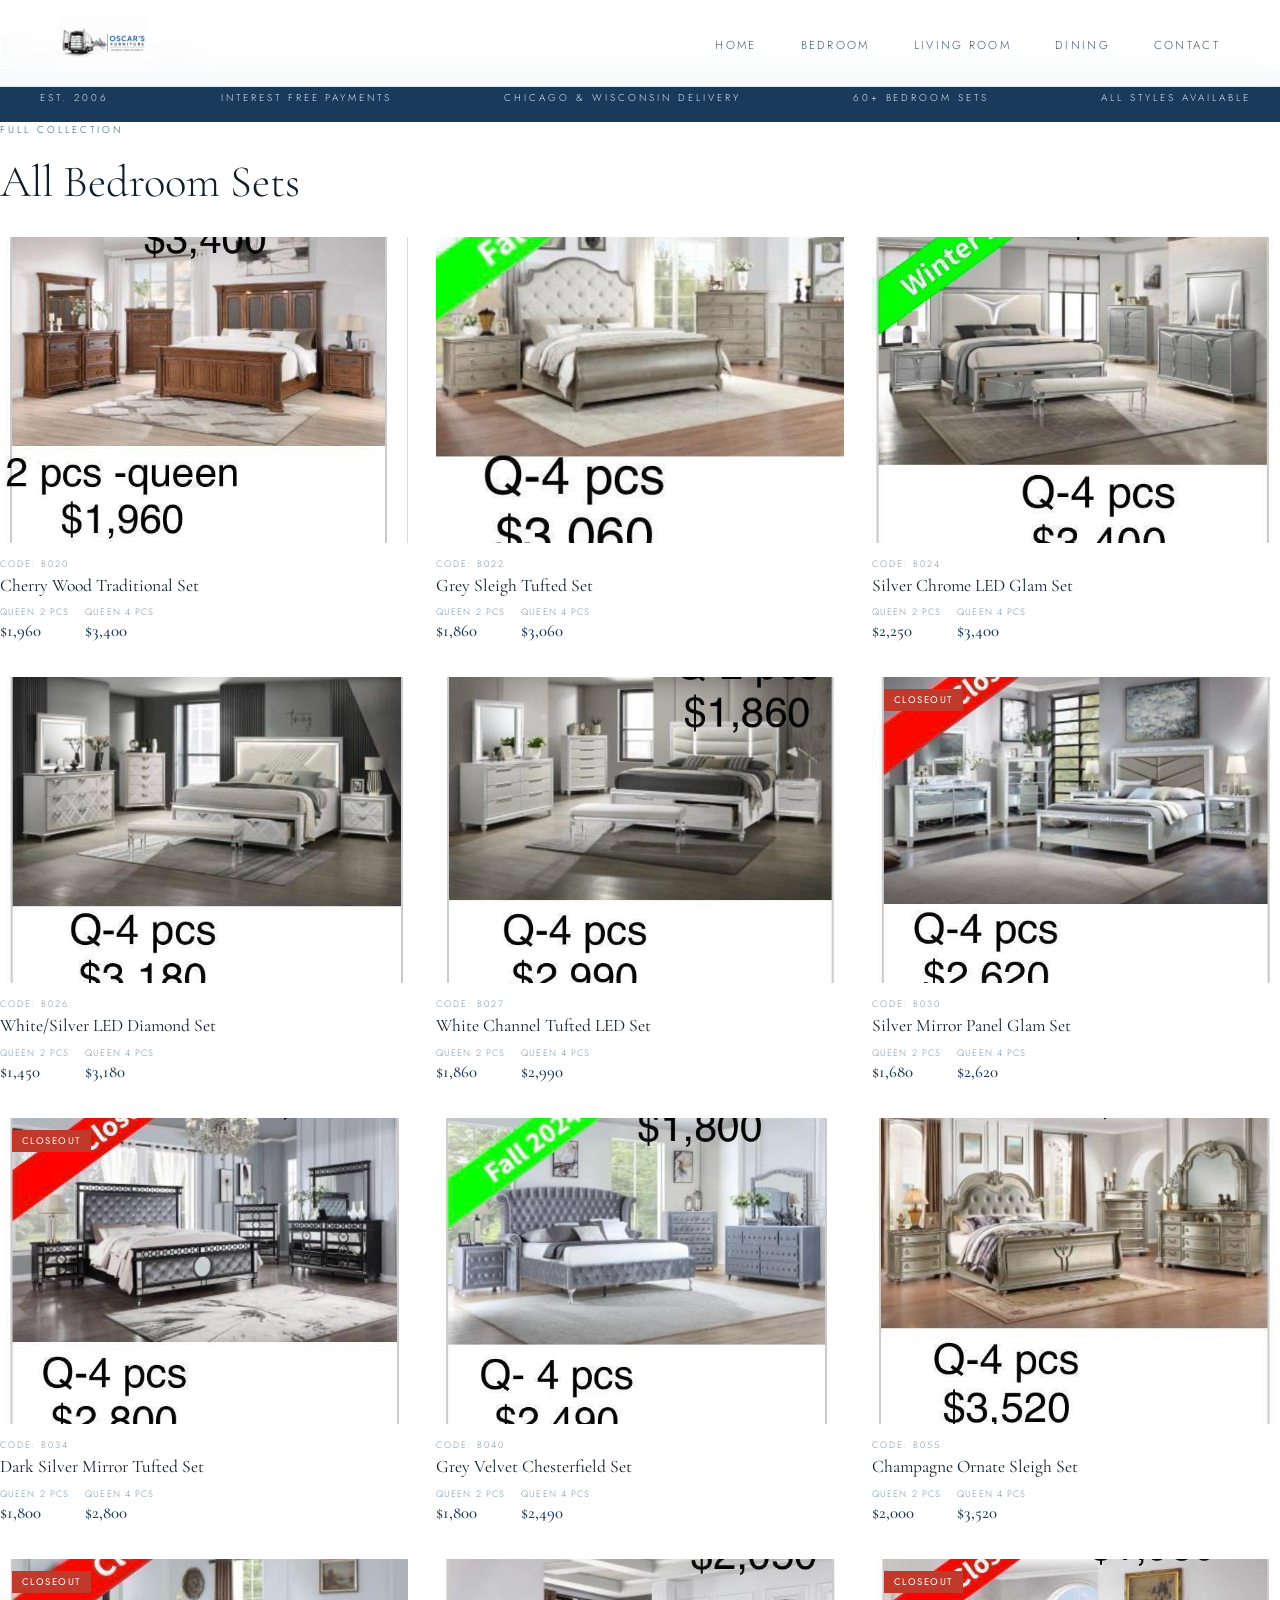
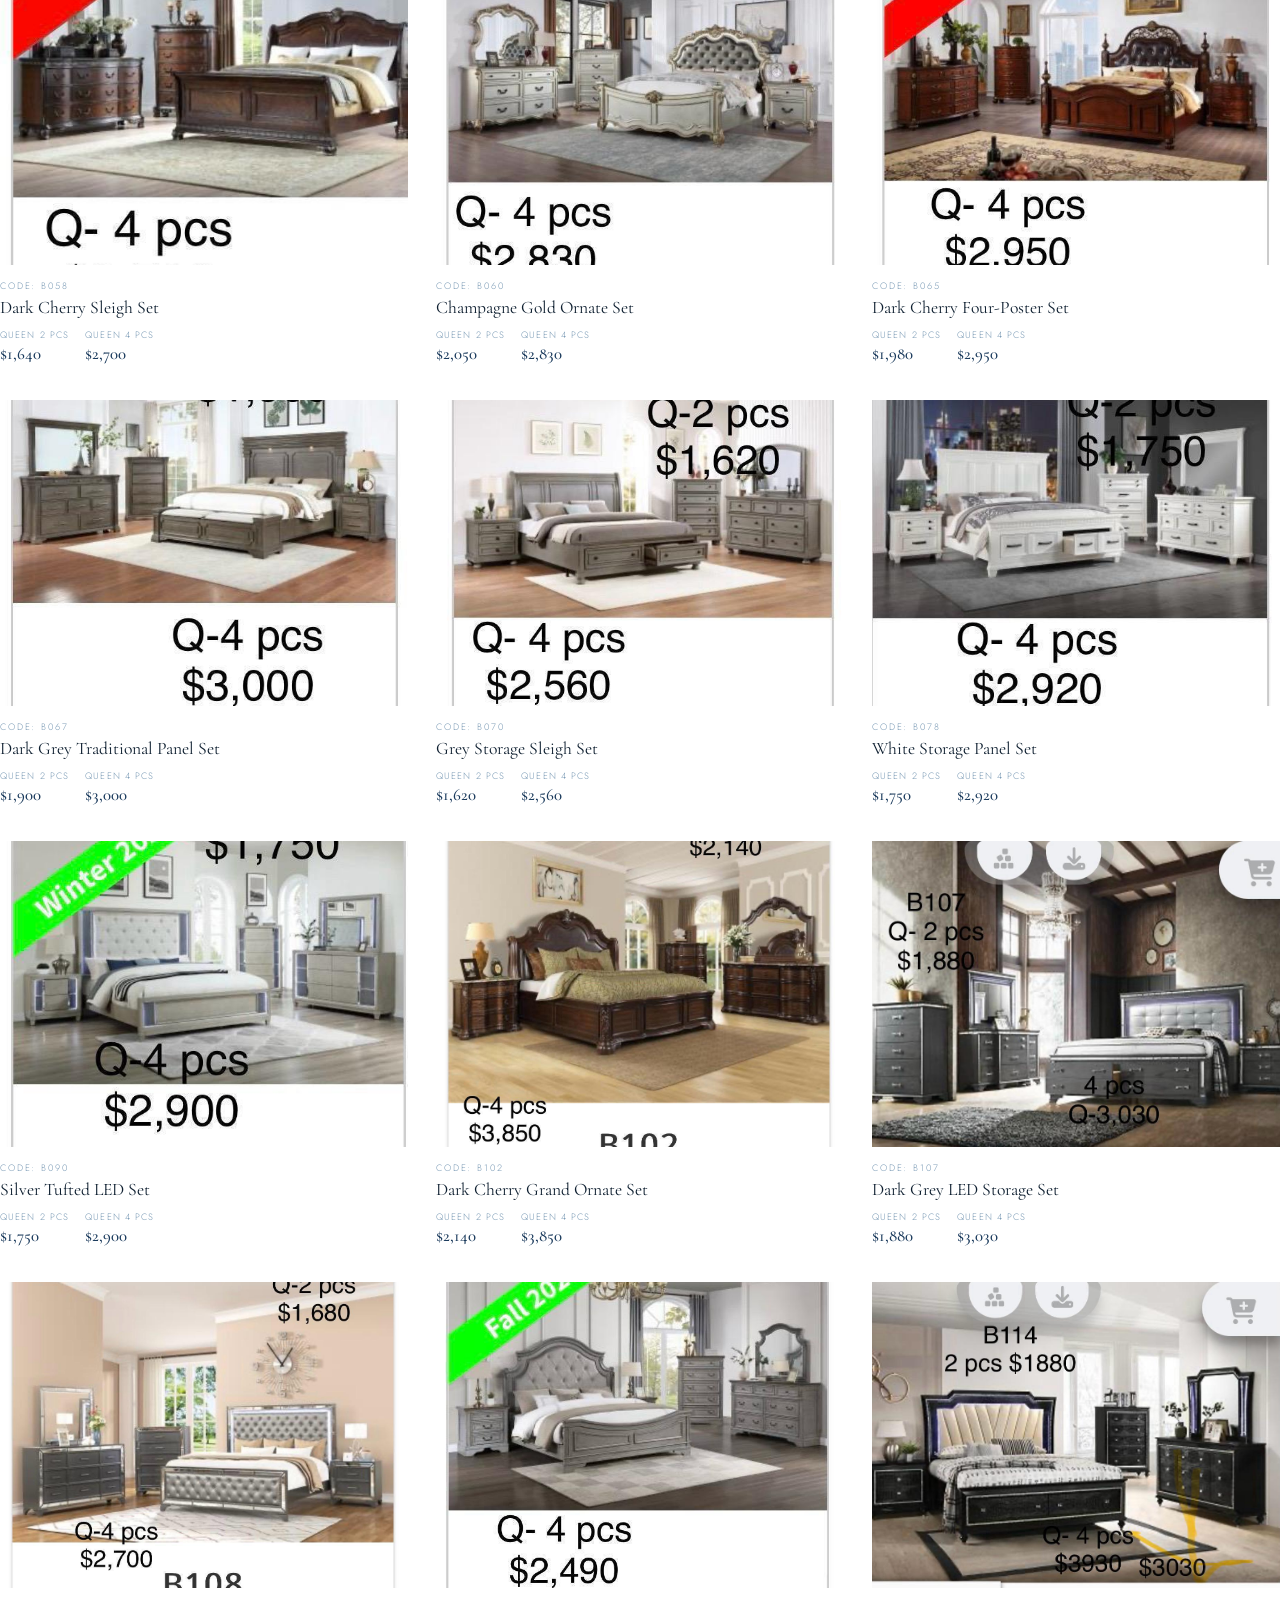
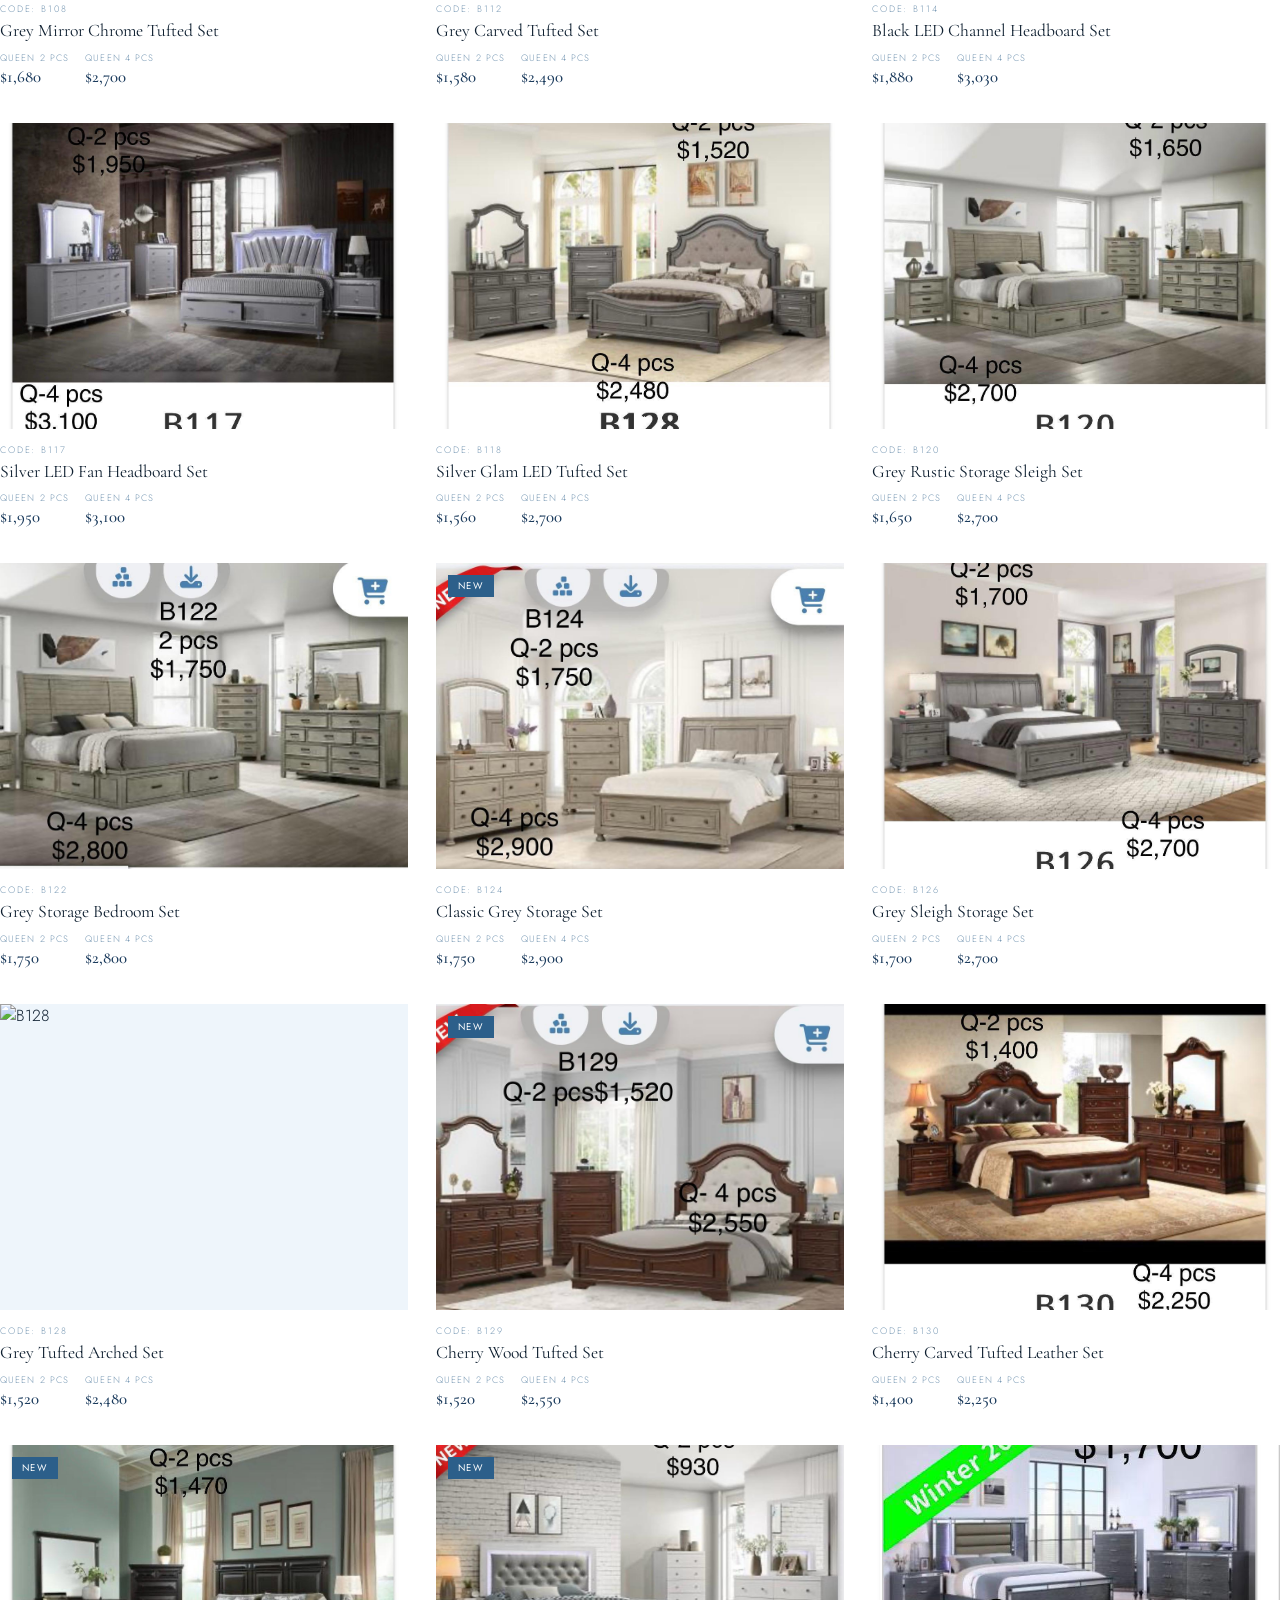
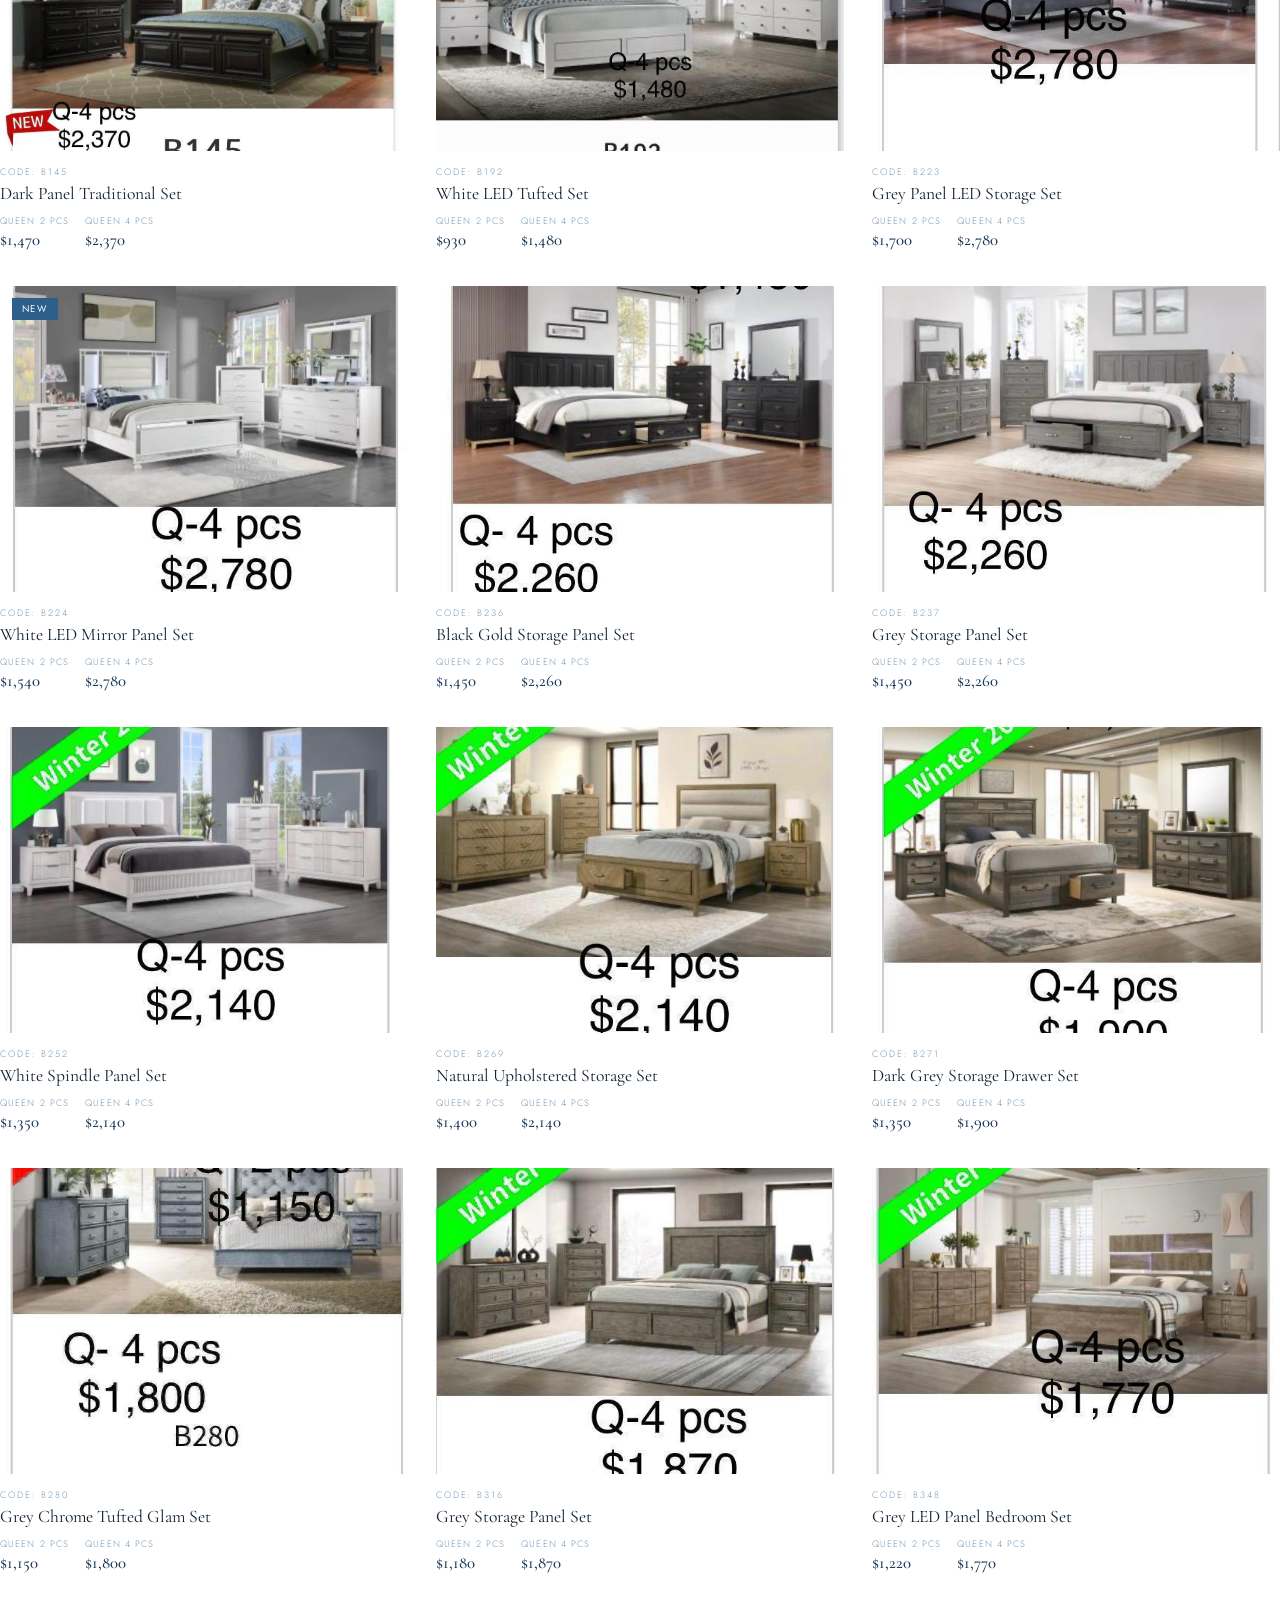
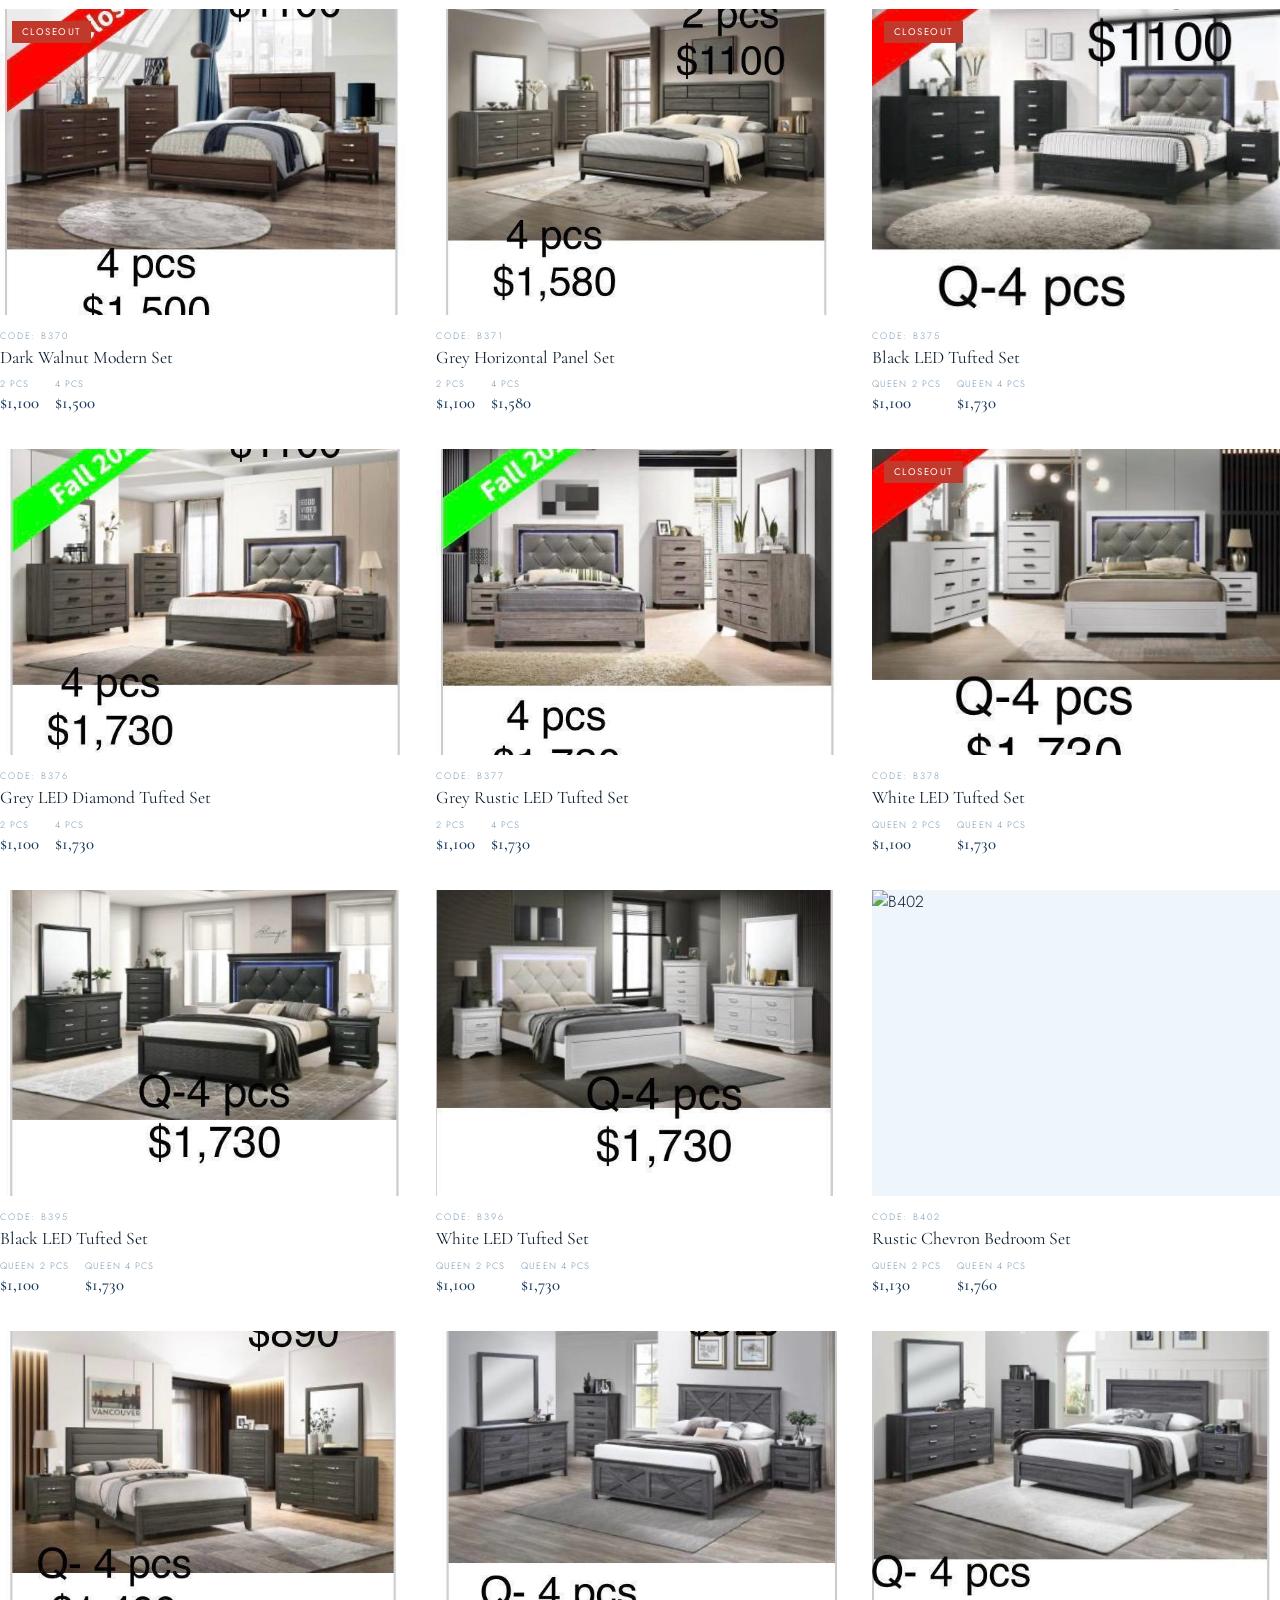
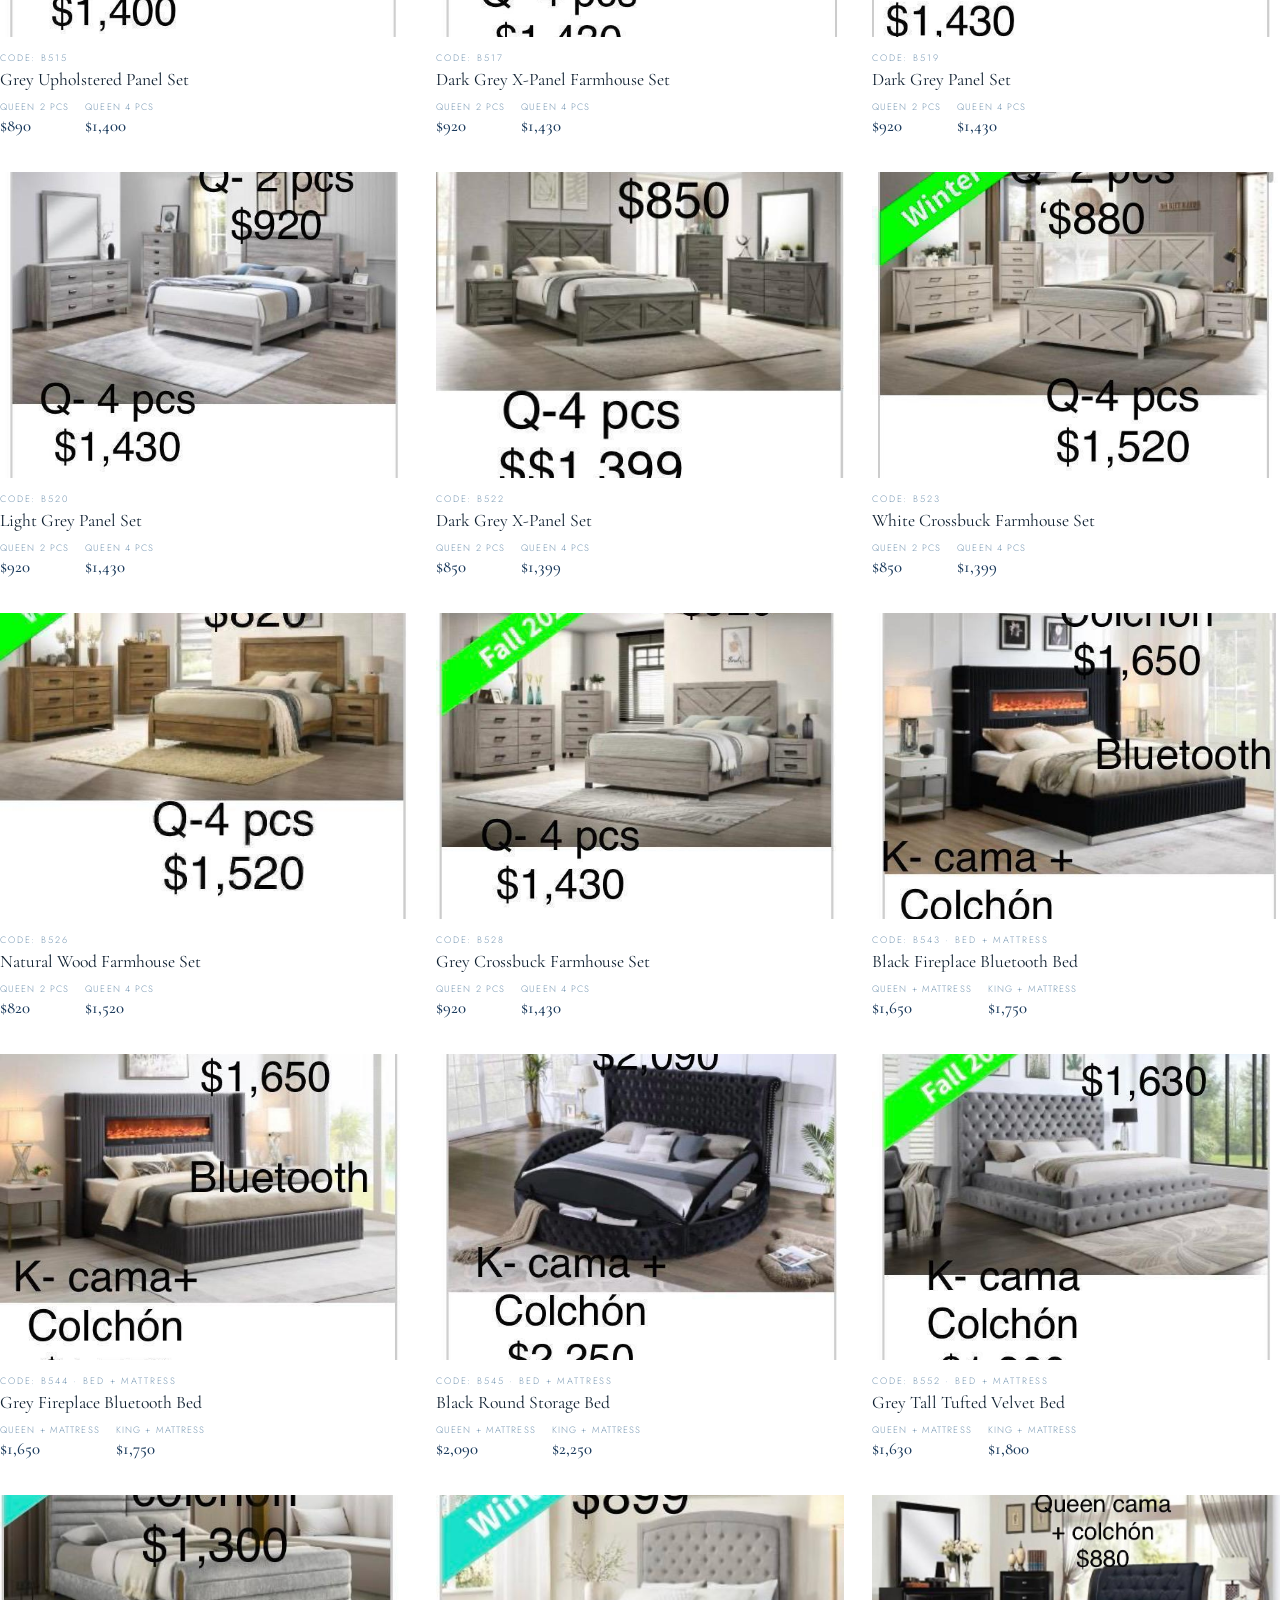
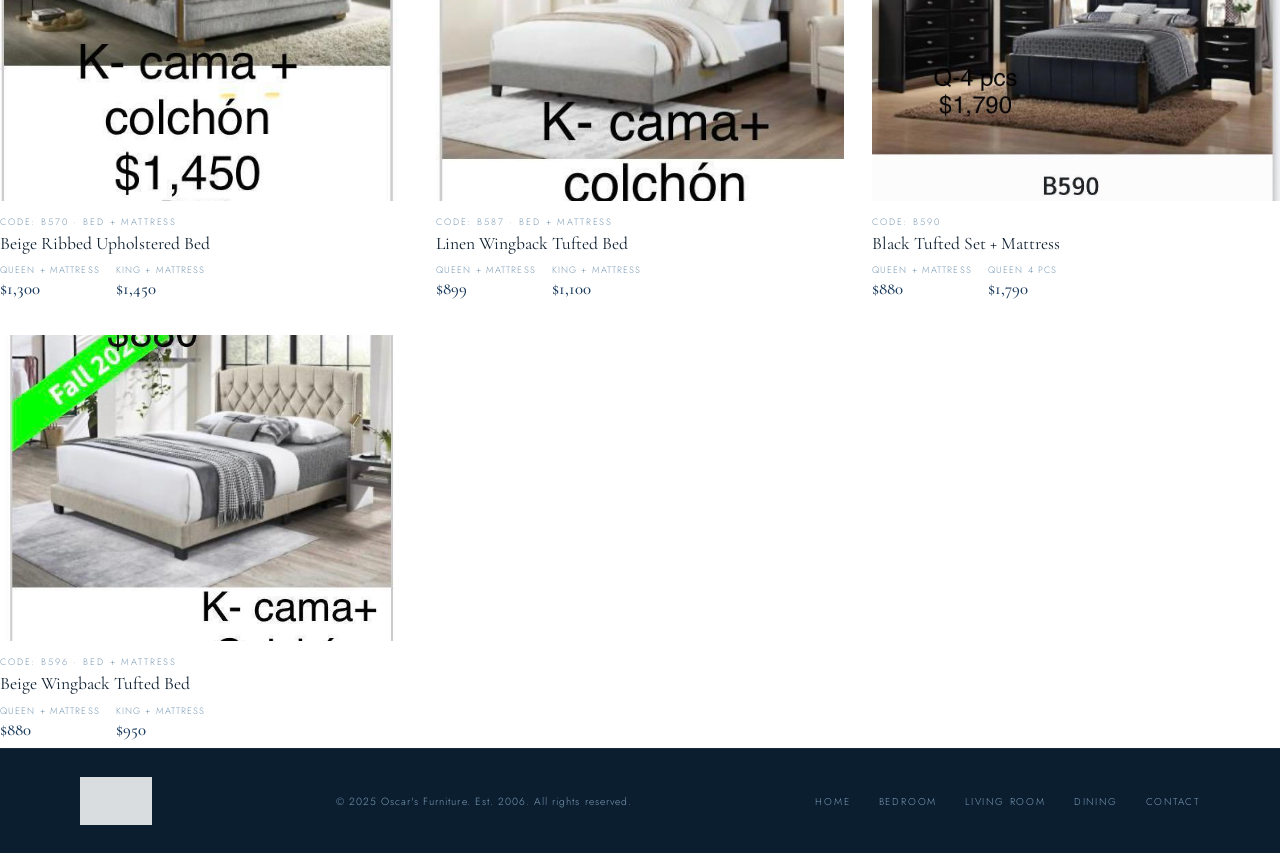
==== bedroom.html @ 2a7a6013 "Create bedroom.html" ====
<!DOCTYPE html>
<html lang="en">
<head>
  <meta charset="UTF-8"/>
  <meta name="viewport" content="width=device-width, initial-scale=1.0"/>
  <title>Bedroom Sets — Oscar's Furniture</title>
  <link href="https://fonts.googleapis.com/css2?family=Cormorant+Garamond:wght@300;400;500;600&family=Jost:wght@200;300;400&display=swap" rel="stylesheet"/>
  <link rel="stylesheet" href="styles.css"/>
</head>
<body>

  <!-- NAV -->
  <nav id="navbar">
    <a href="index.html" class="nav-logo-link">
      <img src="Logo_png.png" alt="Oscar's Furniture" class="nav-logo-img"/>
    </a>
    <ul class="nav-links">
      <li><a href="index.html">Home</a></li>
      <li><a href="bedroom.html" class="active">Bedroom</a></li>
      <li><a href="living-room.html">Living Room</a></li>
      <li><a href="dining.html">Dining</a></li>
      <li><a href="contact.html">Contact</a></li>
    </ul>
  </nav>

  <!-- PAGE HERO -->
  <div class="page-hero">
    <p class="page-hero-label">Our Collection</p>
    <h1>Bedroom <em>Sets</em></h1>
  </div>

  <!-- MARQUEE -->
  <div class="marquee-wrap">
    <div class="marquee-track">
      <span>Est. 2006</span><span class="dot">·</span>
      <span>Interest Free Payments</span><span class="dot">·</span>
      <span>Chicago &amp; Wisconsin Delivery</span><span class="dot">·</span>
      <span>60+ Bedroom Sets</span><span class="dot">·</span>
      <span>All Styles Available</span><span class="dot">·</span>
      <span>Est. 2006</span><span class="dot">·</span>
      <span>Interest Free Payments</span><span class="dot">·</span>
      <span>Chicago &amp; Wisconsin Delivery</span><span class="dot">·</span>
      <span>60+ Bedroom Sets</span><span class="dot">·</span>
      <span>All Styles Available</span><span class="dot">·</span>
    </div>
  </div>

  <!-- BEDROOM SETS -->
  <div class="products-section">
    <p class="section-label">Full Collection</p>
    <p class="section-title">All Bedroom Sets</p>
    <div class="products-grid">

      <div class="product-card reveal">
        <div class="product-img"><img src="images/images/b020.jpg" alt="B020"/><a href="contact.html" class="product-overlay"><span class="enquire-btn">Enquire</span></a></div>
        <div class="product-info"><p class="product-cat">Code: B020</p><p class="product-name">Cherry Wood Traditional Set</p><div class="price-tiers"><div class="price-tier"><span class="price-tier-label">Queen 2 pcs</span><span class="price-tier-val">$1,960</span></div><div class="price-tier"><span class="price-tier-label">Queen 4 pcs</span><span class="price-tier-val">$3,400</span></div></div></div>
      </div>

      <div class="product-card reveal">
        <div class="product-img"><img src="images/images/b022.jpg" alt="B022"/><a href="contact.html" class="product-overlay"><span class="enquire-btn">Enquire</span></a></div>
        <div class="product-info"><p class="product-cat">Code: B022</p><p class="product-name">Grey Sleigh Tufted Set</p><div class="price-tiers"><div class="price-tier"><span class="price-tier-label">Queen 2 pcs</span><span class="price-tier-val">$1,860</span></div><div class="price-tier"><span class="price-tier-label">Queen 4 pcs</span><span class="price-tier-val">$3,060</span></div></div></div>
      </div>

      <div class="product-card reveal">
        <div class="product-img"><img src="images/images/b024.jpg" alt="B024"/><a href="contact.html" class="product-overlay"><span class="enquire-btn">Enquire</span></a></div>
        <div class="product-info"><p class="product-cat">Code: B024</p><p class="product-name">Silver Chrome LED Glam Set</p><div class="price-tiers"><div class="price-tier"><span class="price-tier-label">Queen 2 pcs</span><span class="price-tier-val">$2,250</span></div><div class="price-tier"><span class="price-tier-label">Queen 4 pcs</span><span class="price-tier-val">$3,400</span></div></div></div>
      </div>

      <div class="product-card reveal">
        <div class="product-img"><img src="images/images/b026.jpg" alt="B026"/><a href="contact.html" class="product-overlay"><span class="enquire-btn">Enquire</span></a></div>
        <div class="product-info"><p class="product-cat">Code: B026</p><p class="product-name">White/Silver LED Diamond Set</p><div class="price-tiers"><div class="price-tier"><span class="price-tier-label">Queen 2 pcs</span><span class="price-tier-val">$1,450</span></div><div class="price-tier"><span class="price-tier-label">Queen 4 pcs</span><span class="price-tier-val">$3,180</span></div></div></div>
      </div>

      <div class="product-card reveal">
        <div class="product-img"><img src="images/images/b027.jpg" alt="B027"/><a href="contact.html" class="product-overlay"><span class="enquire-btn">Enquire</span></a></div>
        <div class="product-info"><p class="product-cat">Code: B027</p><p class="product-name">White Channel Tufted LED Set</p><div class="price-tiers"><div class="price-tier"><span class="price-tier-label">Queen 2 pcs</span><span class="price-tier-val">$1,860</span></div><div class="price-tier"><span class="price-tier-label">Queen 4 pcs</span><span class="price-tier-val">$2,990</span></div></div></div>
      </div>

      <div class="product-card reveal">
        <div class="product-img"><img src="images/images/b030.jpg" alt="B030"/><span class="product-badge product-badge--closeout">Closeout</span><a href="contact.html" class="product-overlay"><span class="enquire-btn">Enquire</span></a></div>
        <div class="product-info"><p class="product-cat">Code: B030</p><p class="product-name">Silver Mirror Panel Glam Set</p><div class="price-tiers"><div class="price-tier"><span class="price-tier-label">Queen 2 pcs</span><span class="price-tier-val">$1,680</span></div><div class="price-tier"><span class="price-tier-label">Queen 4 pcs</span><span class="price-tier-val">$2,620</span></div></div></div>
      </div>

      <div class="product-card reveal">
        <div class="product-img"><img src="images/images/b034.jpg" alt="B034"/><span class="product-badge product-badge--closeout">Closeout</span><a href="contact.html" class="product-overlay"><span class="enquire-btn">Enquire</span></a></div>
        <div class="product-info"><p class="product-cat">Code: B034</p><p class="product-name">Dark Silver Mirror Tufted Set</p><div class="price-tiers"><div class="price-tier"><span class="price-tier-label">Queen 2 pcs</span><span class="price-tier-val">$1,800</span></div><div class="price-tier"><span class="price-tier-label">Queen 4 pcs</span><span class="price-tier-val">$2,800</span></div></div></div>
      </div>

      <div class="product-card reveal">
        <div class="product-img"><img src="images/images/b040.jpg" alt="B040"/><a href="contact.html" class="product-overlay"><span class="enquire-btn">Enquire</span></a></div>
        <div class="product-info"><p class="product-cat">Code: B040</p><p class="product-name">Grey Velvet Chesterfield Set</p><div class="price-tiers"><div class="price-tier"><span class="price-tier-label">Queen 2 pcs</span><span class="price-tier-val">$1,800</span></div><div class="price-tier"><span class="price-tier-label">Queen 4 pcs</span><span class="price-tier-val">$2,490</span></div></div></div>
      </div>

      <div class="product-card reveal">
        <div class="product-img"><img src="images/images/b055.jpg" alt="B055"/><a href="contact.html" class="product-overlay"><span class="enquire-btn">Enquire</span></a></div>
        <div class="product-info"><p class="product-cat">Code: B055</p><p class="product-name">Champagne Ornate Sleigh Set</p><div class="price-tiers"><div class="price-tier"><span class="price-tier-label">Queen 2 pcs</span><span class="price-tier-val">$2,000</span></div><div class="price-tier"><span class="price-tier-label">Queen 4 pcs</span><span class="price-tier-val">$3,520</span></div></div></div>
      </div>

      <div class="product-card reveal">
        <div class="product-img"><img src="images/images/b058.jpg" alt="B058"/><span class="product-badge product-badge--closeout">Closeout</span><a href="contact.html" class="product-overlay"><span class="enquire-btn">Enquire</span></a></div>
        <div class="product-info"><p class="product-cat">Code: B058</p><p class="product-name">Dark Cherry Sleigh Set</p><div class="price-tiers"><div class="price-tier"><span class="price-tier-label">Queen 2 pcs</span><span class="price-tier-val">$1,640</span></div><div class="price-tier"><span class="price-tier-label">Queen 4 pcs</span><span class="price-tier-val">$2,700</span></div></div></div>
      </div>

      <div class="product-card reveal">
        <div class="product-img"><img src="images/images/b060.jpg" alt="B060"/><a href="contact.html" class="product-overlay"><span class="enquire-btn">Enquire</span></a></div>
        <div class="product-info"><p class="product-cat">Code: B060</p><p class="product-name">Champagne Gold Ornate Set</p><div class="price-tiers"><div class="price-tier"><span class="price-tier-label">Queen 2 pcs</span><span class="price-tier-val">$2,050</span></div><div class="price-tier"><span class="price-tier-label">Queen 4 pcs</span><span class="price-tier-val">$2,830</span></div></div></div>
      </div>

      <div class="product-card reveal">
        <div class="product-img"><img src="images/images/b065.jpg" alt="B065"/><span class="product-badge product-badge--closeout">Closeout</span><a href="contact.html" class="product-overlay"><span class="enquire-btn">Enquire</span></a></div>
        <div class="product-info"><p class="product-cat">Code: B065</p><p class="product-name">Dark Cherry Four-Poster Set</p><div class="price-tiers"><div class="price-tier"><span class="price-tier-label">Queen 2 pcs</span><span class="price-tier-val">$1,980</span></div><div class="price-tier"><span class="price-tier-label">Queen 4 pcs</span><span class="price-tier-val">$2,950</span></div></div></div>
      </div>

      <div class="product-card reveal">
        <div class="product-img"><img src="images/images/b067.jpg" alt="B067"/><a href="contact.html" class="product-overlay"><span class="enquire-btn">Enquire</span></a></div>
        <div class="product-info"><p class="product-cat">Code: B067</p><p class="product-name">Dark Grey Traditional Panel Set</p><div class="price-tiers"><div class="price-tier"><span class="price-tier-label">Queen 2 pcs</span><span class="price-tier-val">$1,900</span></div><div class="price-tier"><span class="price-tier-label">Queen 4 pcs</span><span class="price-tier-val">$3,000</span></div></div></div>
      </div>

      <div class="product-card reveal">
        <div class="product-img"><img src="images/images/b070.jpg" alt="B070"/><a href="contact.html" class="product-overlay"><span class="enquire-btn">Enquire</span></a></div>
        <div class="product-info"><p class="product-cat">Code: B070</p><p class="product-name">Grey Storage Sleigh Set</p><div class="price-tiers"><div class="price-tier"><span class="price-tier-label">Queen 2 pcs</span><span class="price-tier-val">$1,620</span></div><div class="price-tier"><span class="price-tier-label">Queen 4 pcs</span><span class="price-tier-val">$2,560</span></div></div></div>
      </div>

      <div class="product-card reveal">
        <div class="product-img"><img src="images/images/b078.jpg" alt="B078"/><a href="contact.html" class="product-overlay"><span class="enquire-btn">Enquire</span></a></div>
        <div class="product-info"><p class="product-cat">Code: B078</p><p class="product-name">White Storage Panel Set</p><div class="price-tiers"><div class="price-tier"><span class="price-tier-label">Queen 2 pcs</span><span class="price-tier-val">$1,750</span></div><div class="price-tier"><span class="price-tier-label">Queen 4 pcs</span><span class="price-tier-val">$2,920</span></div></div></div>
      </div>

      <div class="product-card reveal">
        <div class="product-img"><img src="images/images/b090.jpg" alt="B090"/><a href="contact.html" class="product-overlay"><span class="enquire-btn">Enquire</span></a></div>
        <div class="product-info"><p class="product-cat">Code: B090</p><p class="product-name">Silver Tufted LED Set</p><div class="price-tiers"><div class="price-tier"><span class="price-tier-label">Queen 2 pcs</span><span class="price-tier-val">$1,750</span></div><div class="price-tier"><span class="price-tier-label">Queen 4 pcs</span><span class="price-tier-val">$2,900</span></div></div></div>
      </div>

      <div class="product-card reveal">
        <div class="product-img"><img src="images/images/b102.jpg" alt="B102"/><a href="contact.html" class="product-overlay"><span class="enquire-btn">Enquire</span></a></div>
        <div class="product-info"><p class="product-cat">Code: B102</p><p class="product-name">Dark Cherry Grand Ornate Set</p><div class="price-tiers"><div class="price-tier"><span class="price-tier-label">Queen 2 pcs</span><span class="price-tier-val">$2,140</span></div><div class="price-tier"><span class="price-tier-label">Queen 4 pcs</span><span class="price-tier-val">$3,850</span></div></div></div>
      </div>

      <div class="product-card reveal">
        <div class="product-img"><img src="images/images/b107.jpg" alt="B107"/><a href="contact.html" class="product-overlay"><span class="enquire-btn">Enquire</span></a></div>
        <div class="product-info"><p class="product-cat">Code: B107</p><p class="product-name">Dark Grey LED Storage Set</p><div class="price-tiers"><div class="price-tier"><span class="price-tier-label">Queen 2 pcs</span><span class="price-tier-val">$1,880</span></div><div class="price-tier"><span class="price-tier-label">Queen 4 pcs</span><span class="price-tier-val">$3,030</span></div></div></div>
      </div>

      <div class="product-card reveal">
        <div class="product-img"><img src="images/images/b108.jpg" alt="B108"/><a href="contact.html" class="product-overlay"><span class="enquire-btn">Enquire</span></a></div>
        <div class="product-info"><p class="product-cat">Code: B108</p><p class="product-name">Grey Mirror Chrome Tufted Set</p><div class="price-tiers"><div class="price-tier"><span class="price-tier-label">Queen 2 pcs</span><span class="price-tier-val">$1,680</span></div><div class="price-tier"><span class="price-tier-label">Queen 4 pcs</span><span class="price-tier-val">$2,700</span></div></div></div>
      </div>

      <div class="product-card reveal">
        <div class="product-img"><img src="images/images/b112.jpg" alt="B112"/><a href="contact.html" class="product-overlay"><span class="enquire-btn">Enquire</span></a></div>
        <div class="product-info"><p class="product-cat">Code: B112</p><p class="product-name">Grey Carved Tufted Set</p><div class="price-tiers"><div class="price-tier"><span class="price-tier-label">Queen 2 pcs</span><span class="price-tier-val">$1,580</span></div><div class="price-tier"><span class="price-tier-label">Queen 4 pcs</span><span class="price-tier-val">$2,490</span></div></div></div>
      </div>

      <div class="product-card reveal">
        <div class="product-img"><img src="images/images/b114.jpg" alt="B114"/><a href="contact.html" class="product-overlay"><span class="enquire-btn">Enquire</span></a></div>
        <div class="product-info"><p class="product-cat">Code: B114</p><p class="product-name">Black LED Channel Headboard Set</p><div class="price-tiers"><div class="price-tier"><span class="price-tier-label">Queen 2 pcs</span><span class="price-tier-val">$1,880</span></div><div class="price-tier"><span class="price-tier-label">Queen 4 pcs</span><span class="price-tier-val">$3,030</span></div></div></div>
      </div>

      <div class="product-card reveal">
        <div class="product-img"><img src="images/images/b117.jpg" alt="B117"/><a href="contact.html" class="product-overlay"><span class="enquire-btn">Enquire</span></a></div>
        <div class="product-info"><p class="product-cat">Code: B117</p><p class="product-name">Silver LED Fan Headboard Set</p><div class="price-tiers"><div class="price-tier"><span class="price-tier-label">Queen 2 pcs</span><span class="price-tier-val">$1,950</span></div><div class="price-tier"><span class="price-tier-label">Queen 4 pcs</span><span class="price-tier-val">$3,100</span></div></div></div>
      </div>

      <div class="product-card reveal">
        <div class="product-img"><img src="images/images/b128.jpg" alt="B118"/><a href="contact.html" class="product-overlay"><span class="enquire-btn">Enquire</span></a></div>
        <div class="product-info"><p class="product-cat">Code: B118</p><p class="product-name">Silver Glam LED Tufted Set</p><div class="price-tiers"><div class="price-tier"><span class="price-tier-label">Queen 2 pcs</span><span class="price-tier-val">$1,560</span></div><div class="price-tier"><span class="price-tier-label">Queen 4 pcs</span><span class="price-tier-val">$2,700</span></div></div></div>
      </div>

      <div class="product-card reveal">
        <div class="product-img"><img src="images/images/b120.jpg" alt="B120"/><a href="contact.html" class="product-overlay"><span class="enquire-btn">Enquire</span></a></div>
        <div class="product-info"><p class="product-cat">Code: B120</p><p class="product-name">Grey Rustic Storage Sleigh Set</p><div class="price-tiers"><div class="price-tier"><span class="price-tier-label">Queen 2 pcs</span><span class="price-tier-val">$1,650</span></div><div class="price-tier"><span class="price-tier-label">Queen 4 pcs</span><span class="price-tier-val">$2,700</span></div></div></div>
      </div>

      <div class="product-card reveal">
        <div class="product-img"><img src="images/images/b122.jpg" alt="B122"/><a href="contact.html" class="product-overlay"><span class="enquire-btn">Enquire</span></a></div>
        <div class="product-info"><p class="product-cat">Code: B122</p><p class="product-name">Grey Storage Bedroom Set</p><div class="price-tiers"><div class="price-tier"><span class="price-tier-label">Queen 2 pcs</span><span class="price-tier-val">$1,750</span></div><div class="price-tier"><span class="price-tier-label">Queen 4 pcs</span><span class="price-tier-val">$2,800</span></div></div></div>
      </div>

      <div class="product-card reveal">
        <div class="product-img"><img src="images/images/b124.jpg" alt="B124"/><span class="product-badge product-badge--new">New</span><a href="contact.html" class="product-overlay"><span class="enquire-btn">Enquire</span></a></div>
        <div class="product-info"><p class="product-cat">Code: B124</p><p class="product-name">Classic Grey Storage Set</p><div class="price-tiers"><div class="price-tier"><span class="price-tier-label">Queen 2 pcs</span><span class="price-tier-val">$1,750</span></div><div class="price-tier"><span class="price-tier-label">Queen 4 pcs</span><span class="price-tier-val">$2,900</span></div></div></div>
      </div>

      <div class="product-card reveal">
        <div class="product-img"><img src="images/images/b126.jpg" alt="B126"/><a href="contact.html" class="product-overlay"><span class="enquire-btn">Enquire</span></a></div>
        <div class="product-info"><p class="product-cat">Code: B126</p><p class="product-name">Grey Sleigh Storage Set</p><div class="price-tiers"><div class="price-tier"><span class="price-tier-label">Queen 2 pcs</span><span class="price-tier-val">$1,700</span></div><div class="price-tier"><span class="price-tier-label">Queen 4 pcs</span><span class="price-tier-val">$2,700</span></div></div></div>
      </div>

      <div class="product-card reveal">
        <div class="product-img"><img src="images/images/b128b.jpg" alt="B128"/><a href="contact.html" class="product-overlay"><span class="enquire-btn">Enquire</span></a></div>
        <div class="product-info"><p class="product-cat">Code: B128</p><p class="product-name">Grey Tufted Arched Set</p><div class="price-tiers"><div class="price-tier"><span class="price-tier-label">Queen 2 pcs</span><span class="price-tier-val">$1,520</span></div><div class="price-tier"><span class="price-tier-label">Queen 4 pcs</span><span class="price-tier-val">$2,480</span></div></div></div>
      </div>

      <div class="product-card reveal">
        <div class="product-img"><img src="images/images/b129.jpg" alt="B129"/><span class="product-badge product-badge--new">New</span><a href="contact.html" class="product-overlay"><span class="enquire-btn">Enquire</span></a></div>
        <div class="product-info"><p class="product-cat">Code: B129</p><p class="product-name">Cherry Wood Tufted Set</p><div class="price-tiers"><div class="price-tier"><span class="price-tier-label">Queen 2 pcs</span><span class="price-tier-val">$1,520</span></div><div class="price-tier"><span class="price-tier-label">Queen 4 pcs</span><span class="price-tier-val">$2,550</span></div></div></div>
      </div>

      <div class="product-card reveal">
        <div class="product-img"><img src="images/images/b130.jpg" alt="B130"/><a href="contact.html" class="product-overlay"><span class="enquire-btn">Enquire</span></a></div>
        <div class="product-info"><p class="product-cat">Code: B130</p><p class="product-name">Cherry Carved Tufted Leather Set</p><div class="price-tiers"><div class="price-tier"><span class="price-tier-label">Queen 2 pcs</span><span class="price-tier-val">$1,400</span></div><div class="price-tier"><span class="price-tier-label">Queen 4 pcs</span><span class="price-tier-val">$2,250</span></div></div></div>
      </div>

      <div class="product-card reveal">
        <div class="product-img"><img src="images/images/b145.jpg" alt="B145"/><span class="product-badge product-badge--new">New</span><a href="contact.html" class="product-overlay"><span class="enquire-btn">Enquire</span></a></div>
        <div class="product-info"><p class="product-cat">Code: B145</p><p class="product-name">Dark Panel Traditional Set</p><div class="price-tiers"><div class="price-tier"><span class="price-tier-label">Queen 2 pcs</span><span class="price-tier-val">$1,470</span></div><div class="price-tier"><span class="price-tier-label">Queen 4 pcs</span><span class="price-tier-val">$2,370</span></div></div></div>
      </div>

      <div class="product-card reveal">
        <div class="product-img"><img src="images/images/b192.jpg" alt="B192"/><span class="product-badge product-badge--new">New</span><a href="contact.html" class="product-overlay"><span class="enquire-btn">Enquire</span></a></div>
        <div class="product-info"><p class="product-cat">Code: B192</p><p class="product-name">White LED Tufted Set</p><div class="price-tiers"><div class="price-tier"><span class="price-tier-label">Queen 2 pcs</span><span class="price-tier-val">$930</span></div><div class="price-tier"><span class="price-tier-label">Queen 4 pcs</span><span class="price-tier-val">$1,480</span></div></div></div>
      </div>

      <div class="product-card reveal">
        <div class="product-img"><img src="images/images/b223.jpg" alt="B223"/><a href="contact.html" class="product-overlay"><span class="enquire-btn">Enquire</span></a></div>
        <div class="product-info"><p class="product-cat">Code: B223</p><p class="product-name">Grey Panel LED Storage Set</p><div class="price-tiers"><div class="price-tier"><span class="price-tier-label">Queen 2 pcs</span><span class="price-tier-val">$1,700</span></div><div class="price-tier"><span class="price-tier-label">Queen 4 pcs</span><span class="price-tier-val">$2,780</span></div></div></div>
      </div>

      <div class="product-card reveal">
        <div class="product-img"><img src="images/images/b224.jpg" alt="B224"/><span class="product-badge product-badge--new">New</span><a href="contact.html" class="product-overlay"><span class="enquire-btn">Enquire</span></a></div>
        <div class="product-info"><p class="product-cat">Code: B224</p><p class="product-name">White LED Mirror Panel Set</p><div class="price-tiers"><div class="price-tier"><span class="price-tier-label">Queen 2 pcs</span><span class="price-tier-val">$1,540</span></div><div class="price-tier"><span class="price-tier-label">Queen 4 pcs</span><span class="price-tier-val">$2,780</span></div></div></div>
      </div>

      <div class="product-card reveal">
        <div class="product-img"><img src="images/images/b236.jpg" alt="B236"/><a href="contact.html" class="product-overlay"><span class="enquire-btn">Enquire</span></a></div>
        <div class="product-info"><p class="product-cat">Code: B236</p><p class="product-name">Black Gold Storage Panel Set</p><div class="price-tiers"><div class="price-tier"><span class="price-tier-label">Queen 2 pcs</span><span class="price-tier-val">$1,450</span></div><div class="price-tier"><span class="price-tier-label">Queen 4 pcs</span><span class="price-tier-val">$2,260</span></div></div></div>
      </div>

      <div class="product-card reveal">
        <div class="product-img"><img src="images/images/b237.jpg" alt="B237"/><a href="contact.html" class="product-overlay"><span class="enquire-btn">Enquire</span></a></div>
        <div class="product-info"><p class="product-cat">Code: B237</p><p class="product-name">Grey Storage Panel Set</p><div class="price-tiers"><div class="price-tier"><span class="price-tier-label">Queen 2 pcs</span><span class="price-tier-val">$1,450</span></div><div class="price-tier"><span class="price-tier-label">Queen 4 pcs</span><span class="price-tier-val">$2,260</span></div></div></div>
      </div>

      <div class="product-card reveal">
        <div class="product-img"><img src="images/images/b252.jpg" alt="B252"/><a href="contact.html" class="product-overlay"><span class="enquire-btn">Enquire</span></a></div>
        <div class="product-info"><p class="product-cat">Code: B252</p><p class="product-name">White Spindle Panel Set</p><div class="price-tiers"><div class="price-tier"><span class="price-tier-label">Queen 2 pcs</span><span class="price-tier-val">$1,350</span></div><div class="price-tier"><span class="price-tier-label">Queen 4 pcs</span><span class="price-tier-val">$2,140</span></div></div></div>
      </div>

      <div class="product-card reveal">
        <div class="product-img"><img src="images/images/b269.jpg" alt="B269"/><a href="contact.html" class="product-overlay"><span class="enquire-btn">Enquire</span></a></div>
        <div class="product-info"><p class="product-cat">Code: B269</p><p class="product-name">Natural Upholstered Storage Set</p><div class="price-tiers"><div class="price-tier"><span class="price-tier-label">Queen 2 pcs</span><span class="price-tier-val">$1,400</span></div><div class="price-tier"><span class="price-tier-label">Queen 4 pcs</span><span class="price-tier-val">$2,140</span></div></div></div>
      </div>

      <div class="product-card reveal">
        <div class="product-img"><img src="images/images/b271.jpg" alt="B271"/><a href="contact.html" class="product-overlay"><span class="enquire-btn">Enquire</span></a></div>
        <div class="product-info"><p class="product-cat">Code: B271</p><p class="product-name">Dark Grey Storage Drawer Set</p><div class="price-tiers"><div class="price-tier"><span class="price-tier-label">Queen 2 pcs</span><span class="price-tier-val">$1,350</span></div><div class="price-tier"><span class="price-tier-label">Queen 4 pcs</span><span class="price-tier-val">$1,900</span></div></div></div>
      </div>

      <div class="product-card reveal">
        <div class="product-img"><img src="images/images/b280.jpg" alt="B280"/><a href="contact.html" class="product-overlay"><span class="enquire-btn">Enquire</span></a></div>
        <div class="product-info"><p class="product-cat">Code: B280</p><p class="product-name">Grey Chrome Tufted Glam Set</p><div class="price-tiers"><div class="price-tier"><span class="price-tier-label">Queen 2 pcs</span><span class="price-tier-val">$1,150</span></div><div class="price-tier"><span class="price-tier-label">Queen 4 pcs</span><span class="price-tier-val">$1,800</span></div></div></div>
      </div>

      <div class="product-card reveal">
        <div class="product-img"><img src="images/images/b316.jpg" alt="B316"/><a href="contact.html" class="product-overlay"><span class="enquire-btn">Enquire</span></a></div>
        <div class="product-info"><p class="product-cat">Code: B316</p><p class="product-name">Grey Storage Panel Set</p><div class="price-tiers"><div class="price-tier"><span class="price-tier-label">Queen 2 pcs</span><span class="price-tier-val">$1,180</span></div><div class="price-tier"><span class="price-tier-label">Queen 4 pcs</span><span class="price-tier-val">$1,870</span></div></div></div>
      </div>

      <div class="product-card reveal">
        <div class="product-img"><img src="images/images/b348.jpg" alt="B348"/><a href="contact.html" class="product-overlay"><span class="enquire-btn">Enquire</span></a></div>
        <div class="product-info"><p class="product-cat">Code: B348</p><p class="product-name">Grey LED Panel Bedroom Set</p><div class="price-tiers"><div class="price-tier"><span class="price-tier-label">Queen 2 pcs</span><span class="price-tier-val">$1,220</span></div><div class="price-tier"><span class="price-tier-label">Queen 4 pcs</span><span class="price-tier-val">$1,770</span></div></div></div>
      </div>

      <div class="product-card reveal">
        <div class="product-img"><img src="images/images/b370.jpg" alt="B370"/><span class="product-badge product-badge--closeout">Closeout</span><a href="contact.html" class="product-overlay"><span class="enquire-btn">Enquire</span></a></div>
        <div class="product-info"><p class="product-cat">Code: B370</p><p class="product-name">Dark Walnut Modern Set</p><div class="price-tiers"><div class="price-tier"><span class="price-tier-label">2 pcs</span><span class="price-tier-val">$1,100</span></div><div class="price-tier"><span class="price-tier-label">4 pcs</span><span class="price-tier-val">$1,500</span></div></div></div>
      </div>

      <div class="product-card reveal">
        <div class="product-img"><img src="images/images/b371.jpg" alt="B371"/><a href="contact.html" class="product-overlay"><span class="enquire-btn">Enquire</span></a></div>
        <div class="product-info"><p class="product-cat">Code: B371</p><p class="product-name">Grey Horizontal Panel Set</p><div class="price-tiers"><div class="price-tier"><span class="price-tier-label">2 pcs</span><span class="price-tier-val">$1,100</span></div><div class="price-tier"><span class="price-tier-label">4 pcs</span><span class="price-tier-val">$1,580</span></div></div></div>
      </div>

      <div class="product-card reveal">
        <div class="product-img"><img src="images/images/b375.jpg" alt="B375"/><span class="product-badge product-badge--closeout">Closeout</span><a href="contact.html" class="product-overlay"><span class="enquire-btn">Enquire</span></a></div>
        <div class="product-info"><p class="product-cat">Code: B375</p><p class="product-name">Black LED Tufted Set</p><div class="price-tiers"><div class="price-tier"><span class="price-tier-label">Queen 2 pcs</span><span class="price-tier-val">$1,100</span></div><div class="price-tier"><span class="price-tier-label">Queen 4 pcs</span><span class="price-tier-val">$1,730</span></div></div></div>
      </div>

      <div class="product-card reveal">
        <div class="product-img"><img src="images/images/b376.jpg" alt="B376"/><a href="contact.html" class="product-overlay"><span class="enquire-btn">Enquire</span></a></div>
        <div class="product-info"><p class="product-cat">Code: B376</p><p class="product-name">Grey LED Diamond Tufted Set</p><div class="price-tiers"><div class="price-tier"><span class="price-tier-label">2 pcs</span><span class="price-tier-val">$1,100</span></div><div class="price-tier"><span class="price-tier-label">4 pcs</span><span class="price-tier-val">$1,730</span></div></div></div>
      </div>

      <div class="product-card reveal">
        <div class="product-img"><img src="images/images/b377.jpg" alt="B377"/><a href="contact.html" class="product-overlay"><span class="enquire-btn">Enquire</span></a></div>
        <div class="product-info"><p class="product-cat">Code: B377</p><p class="product-name">Grey Rustic LED Tufted Set</p><div class="price-tiers"><div class="price-tier"><span class="price-tier-label">2 pcs</span><span class="price-tier-val">$1,100</span></div><div class="price-tier"><span class="price-tier-label">4 pcs</span><span class="price-tier-val">$1,730</span></div></div></div>
      </div>

      <div class="product-card reveal">
        <div class="product-img"><img src="images/images/b378.jpg" alt="B378"/><span class="product-badge product-badge--closeout">Closeout</span><a href="contact.html" class="product-overlay"><span class="enquire-btn">Enquire</span></a></div>
        <div class="product-info"><p class="product-cat">Code: B378</p><p class="product-name">White LED Tufted Set</p><div class="price-tiers"><div class="price-tier"><span class="price-tier-label">Queen 2 pcs</span><span class="price-tier-val">$1,100</span></div><div class="price-tier"><span class="price-tier-label">Queen 4 pcs</span><span class="price-tier-val">$1,730</span></div></div></div>
      </div>

      <div class="product-card reveal">
        <div class="product-img"><img src="images/images/b395.jpg" alt="B395"/><a href="contact.html" class="product-overlay"><span class="enquire-btn">Enquire</span></a></div>
        <div class="product-info"><p class="product-cat">Code: B395</p><p class="product-name">Black LED Tufted Set</p><div class="price-tiers"><div class="price-tier"><span class="price-tier-label">Queen 2 pcs</span><span class="price-tier-val">$1,100</span></div><div class="price-tier"><span class="price-tier-label">Queen 4 pcs</span><span class="price-tier-val">$1,730</span></div></div></div>
      </div>

      <div class="product-card reveal">
        <div class="product-img"><img src="images/images/b396.jpg" alt="B396"/><a href="contact.html" class="product-overlay"><span class="enquire-btn">Enquire</span></a></div>
        <div class="product-info"><p class="product-cat">Code: B396</p><p class="product-name">White LED Tufted Set</p><div class="price-tiers"><div class="price-tier"><span class="price-tier-label">Queen 2 pcs</span><span class="price-tier-val">$1,100</span></div><div class="price-tier"><span class="price-tier-label">Queen 4 pcs</span><span class="price-tier-val">$1,730</span></div></div></div>
      </div>

      <div class="product-card reveal">
        <div class="product-img"><img src="images/images/b402.jpg" alt="B402"/><a href="contact.html" class="product-overlay"><span class="enquire-btn">Enquire</span></a></div>
        <div class="product-info"><p class="product-cat">Code: B402</p><p class="product-name">Rustic Chevron Bedroom Set</p><div class="price-tiers"><div class="price-tier"><span class="price-tier-label">Queen 2 pcs</span><span class="price-tier-val">$1,130</span></div><div class="price-tier"><span class="price-tier-label">Queen 4 pcs</span><span class="price-tier-val">$1,760</span></div></div></div>
      </div>

      <div class="product-card reveal">
        <div class="product-img"><img src="images/images/b515.jpg" alt="B515"/><a href="contact.html" class="product-overlay"><span class="enquire-btn">Enquire</span></a></div>
        <div class="product-info"><p class="product-cat">Code: B515</p><p class="product-name">Grey Upholstered Panel Set</p><div class="price-tiers"><div class="price-tier"><span class="price-tier-label">Queen 2 pcs</span><span class="price-tier-val">$890</span></div><div class="price-tier"><span class="price-tier-label">Queen 4 pcs</span><span class="price-tier-val">$1,400</span></div></div></div>
      </div>

      <div class="product-card reveal">
        <div class="product-img"><img src="images/images/b517.jpg" alt="B517"/><a href="contact.html" class="product-overlay"><span class="enquire-btn">Enquire</span></a></div>
        <div class="product-info"><p class="product-cat">Code: B517</p><p class="product-name">Dark Grey X-Panel Farmhouse Set</p><div class="price-tiers"><div class="price-tier"><span class="price-tier-label">Queen 2 pcs</span><span class="price-tier-val">$920</span></div><div class="price-tier"><span class="price-tier-label">Queen 4 pcs</span><span class="price-tier-val">$1,430</span></div></div></div>
      </div>

      <div class="product-card reveal">
        <div class="product-img"><img src="images/images/b519.jpg" alt="B519"/><a href="contact.html" class="product-overlay"><span class="enquire-btn">Enquire</span></a></div>
        <div class="product-info"><p class="product-cat">Code: B519</p><p class="product-name">Dark Grey Panel Set</p><div class="price-tiers"><div class="price-tier"><span class="price-tier-label">Queen 2 pcs</span><span class="price-tier-val">$920</span></div><div class="price-tier"><span class="price-tier-label">Queen 4 pcs</span><span class="price-tier-val">$1,430</span></div></div></div>
      </div>

      <div class="product-card reveal">
        <div class="product-img"><img src="images/images/b520.jpg" alt="B520"/><a href="contact.html" class="product-overlay"><span class="enquire-btn">Enquire</span></a></div>
        <div class="product-info"><p class="product-cat">Code: B520</p><p class="product-name">Light Grey Panel Set</p><div class="price-tiers"><div class="price-tier"><span class="price-tier-label">Queen 2 pcs</span><span class="price-tier-val">$920</span></div><div class="price-tier"><span class="price-tier-label">Queen 4 pcs</span><span class="price-tier-val">$1,430</span></div></div></div>
      </div>

      <div class="product-card reveal">
        <div class="product-img"><img src="images/images/b522.jpg" alt="B522"/><a href="contact.html" class="product-overlay"><span class="enquire-btn">Enquire</span></a></div>
        <div class="product-info"><p class="product-cat">Code: B522</p><p class="product-name">Dark Grey X-Panel Set</p><div class="price-tiers"><div class="price-tier"><span class="price-tier-label">Queen 2 pcs</span><span class="price-tier-val">$850</span></div><div class="price-tier"><span class="price-tier-label">Queen 4 pcs</span><span class="price-tier-val">$1,399</span></div></div></div>
      </div>

      <div class="product-card reveal">
        <div class="product-img"><img src="images/images/b523.jpg" alt="B523"/><a href="contact.html" class="product-overlay"><span class="enquire-btn">Enquire</span></a></div>
        <div class="product-info"><p class="product-cat">Code: B523</p><p class="product-name">White Crossbuck Farmhouse Set</p><div class="price-tiers"><div class="price-tier"><span class="price-tier-label">Queen 2 pcs</span><span class="price-tier-val">$850</span></div><div class="price-tier"><span class="price-tier-label">Queen 4 pcs</span><span class="price-tier-val">$1,399</span></div></div></div>
      </div>

      <div class="product-card reveal">
        <div class="product-img"><img src="images/images/b526.jpg" alt="B526"/><a href="contact.html" class="product-overlay"><span class="enquire-btn">Enquire</span></a></div>
        <div class="product-info"><p class="product-cat">Code: B526</p><p class="product-name">Natural Wood Farmhouse Set</p><div class="price-tiers"><div class="price-tier"><span class="price-tier-label">Queen 2 pcs</span><span class="price-tier-val">$820</span></div><div class="price-tier"><span class="price-tier-label">Queen 4 pcs</span><span class="price-tier-val">$1,520</span></div></div></div>
      </div>

      <div class="product-card reveal">
        <div class="product-img"><img src="images/images/b528.jpg" alt="B528"/><a href="contact.html" class="product-overlay"><span class="enquire-btn">Enquire</span></a></div>
        <div class="product-info"><p class="product-cat">Code: B528</p><p class="product-name">Grey Crossbuck Farmhouse Set</p><div class="price-tiers"><div class="price-tier"><span class="price-tier-label">Queen 2 pcs</span><span class="price-tier-val">$920</span></div><div class="price-tier"><span class="price-tier-label">Queen 4 pcs</span><span class="price-tier-val">$1,430</span></div></div></div>
      </div>

      <div class="product-card reveal">
        <div class="product-img"><img src="images/images/b543.jpg" alt="B543"/><a href="contact.html" class="product-overlay"><span class="enquire-btn">Enquire</span></a></div>
        <div class="product-info"><p class="product-cat">Code: B543 · Bed + Mattress</p><p class="product-name">Black Fireplace Bluetooth Bed</p><div class="price-tiers"><div class="price-tier"><span class="price-tier-label">Queen + Mattress</span><span class="price-tier-val">$1,650</span></div><div class="price-tier"><span class="price-tier-label">King + Mattress</span><span class="price-tier-val">$1,750</span></div></div></div>
      </div>

      <div class="product-card reveal">
        <div class="product-img"><img src="images/images/b544.jpg" alt="B544"/><a href="contact.html" class="product-overlay"><span class="enquire-btn">Enquire</span></a></div>
        <div class="product-info"><p class="product-cat">Code: B544 · Bed + Mattress</p><p class="product-name">Grey Fireplace Bluetooth Bed</p><div class="price-tiers"><div class="price-tier"><span class="price-tier-label">Queen + Mattress</span><span class="price-tier-val">$1,650</span></div><div class="price-tier"><span class="price-tier-label">King + Mattress</span><span class="price-tier-val">$1,750</span></div></div></div>
      </div>

      <div class="product-card reveal">
        <div class="product-img"><img src="images/images/b545.jpg" alt="B545"/><a href="contact.html" class="product-overlay"><span class="enquire-btn">Enquire</span></a></div>
        <div class="product-info"><p class="product-cat">Code: B545 · Bed + Mattress</p><p class="product-name">Black Round Storage Bed</p><div class="price-tiers"><div class="price-tier"><span class="price-tier-label">Queen + Mattress</span><span class="price-tier-val">$2,090</span></div><div class="price-tier"><span class="price-tier-label">King + Mattress</span><span class="price-tier-val">$2,250</span></div></div></div>
      </div>

      <div class="product-card reveal">
        <div class="product-img"><img src="images/images/b552.jpg" alt="B552"/><a href="contact.html" class="product-overlay"><span class="enquire-btn">Enquire</span></a></div>
        <div class="product-info"><p class="product-cat">Code: B552 · Bed + Mattress</p><p class="product-name">Grey Tall Tufted Velvet Bed</p><div class="price-tiers"><div class="price-tier"><span class="price-tier-label">Queen + Mattress</span><span class="price-tier-val">$1,630</span></div><div class="price-tier"><span class="price-tier-label">King + Mattress</span><span class="price-tier-val">$1,800</span></div></div></div>
      </div>

      <div class="product-card reveal">
        <div class="product-img"><img src="images/images/b570.jpg" alt="B570"/><a href="contact.html" class="product-overlay"><span class="enquire-btn">Enquire</span></a></div>
        <div class="product-info"><p class="product-cat">Code: B570 · Bed + Mattress</p><p class="product-name">Beige Ribbed Upholstered Bed</p><div class="price-tiers"><div class="price-tier"><span class="price-tier-label">Queen + Mattress</span><span class="price-tier-val">$1,300</span></div><div class="price-tier"><span class="price-tier-label">King + Mattress</span><span class="price-tier-val">$1,450</span></div></div></div>
      </div>

      <div class="product-card reveal">
        <div class="product-img"><img src="images/images/b587.jpg" alt="B587"/><a href="contact.html" class="product-overlay"><span class="enquire-btn">Enquire</span></a></div>
        <div class="product-info"><p class="product-cat">Code: B587 · Bed + Mattress</p><p class="product-name">Linen Wingback Tufted Bed</p><div class="price-tiers"><div class="price-tier"><span class="price-tier-label">Queen + Mattress</span><span class="price-tier-val">$899</span></div><div class="price-tier"><span class="price-tier-label">King + Mattress</span><span class="price-tier-val">$1,100</span></div></div></div>
      </div>

      <div class="product-card reveal">
        <div class="product-img"><img src="images/images/b590.jpg" alt="B590"/><a href="contact.html" class="product-overlay"><span class="enquire-btn">Enquire</span></a></div>
        <div class="product-info"><p class="product-cat">Code: B590</p><p class="product-name">Black Tufted Set + Mattress</p><div class="price-tiers"><div class="price-tier"><span class="price-tier-label">Queen + Mattress</span><span class="price-tier-val">$880</span></div><div class="price-tier"><span class="price-tier-label">Queen 4 pcs</span><span class="price-tier-val">$1,790</span></div></div></div>
      </div>

      <div class="product-card reveal">
        <div class="product-img"><img src="images/images/b596.jpg" alt="B596"/><a href="contact.html" class="product-overlay"><span class="enquire-btn">Enquire</span></a></div>
        <div class="product-info"><p class="product-cat">Code: B596 · Bed + Mattress</p><p class="product-name">Beige Wingback Tufted Bed</p><div class="price-tiers"><div class="price-tier"><span class="price-tier-label">Queen + Mattress</span><span class="price-tier-val">$880</span></div><div class="price-tier"><span class="price-tier-label">King + Mattress</span><span class="price-tier-val">$950</span></div></div></div>
      </div>

    </div>
  </div>

  <!-- FOOTER -->
  <footer>
    <img src="Logo_png.png" alt="Oscar's Furniture" class="footer-logo-img"/>
    <span class="footer-copy">© 2025 Oscar's Furniture. Est. 2006. All rights reserved.</span>
    <div class="footer-links">
      <a href="index.html">Home</a>
      <a href="bedroom.html">Bedroom</a>
      <a href="living-room.html">Living Room</a>
      <a href="dining.html">Dining</a>
      <a href="contact.html">Contact</a>
    </div>
  </footer>

  <script>
    const navbar = document.getElementById('navbar');
    window.addEventListener('scroll', () => navbar.classList.toggle('scrolled', window.scrollY > 60));
    const reveals = document.querySelectorAll('.reveal');
    const observer = new IntersectionObserver((entries) => {
      entries.forEach((e, i) => { if (e.isIntersecting) { setTimeout(() => e.target.classList.add('visible'), i * 50); observer.unobserve(e.target); } });
    }, { threshold: 0.06 });
    reveals.forEach(el => observer.observe(el));
  </script>
</body>
</html>
---- styles.css ----
*, *::before, *::after { margin: 0; padding: 0; box-sizing: border-box; }

:root {
  --blue-deep:  #1A3A5C;
  --blue-mid:   #2C5F8A;
  --blue-light: #D6E8F5;
  --blue-pale:  #EEF5FB;
  --white:      #FFFFFF;
  --off-white:  #F7FAFD;
  --text-dark:  #0E1F30;
  --text-mid:   #3D5A73;
  --text-muted: #7A9AB5;
}

html { scroll-behavior: smooth; }

body {
  font-family: 'Jost', sans-serif;
  background: var(--white);
  color: var(--text-dark);
  font-weight: 300;
  overflow-x: hidden;
}

/* ── NAV ── */
nav {
  position: fixed; top: 0; left: 0; right: 0;
  z-index: 100;
  display: flex; justify-content: space-between; align-items: center;
  padding: 14px 60px;
  background: rgba(255,255,255,0.97);
  backdrop-filter: blur(14px);
  border-bottom: 1px solid var(--blue-light);
  transition: padding 0.4s ease;
}
nav.scrolled { padding: 8px 60px; }
.nav-logo-link { display: flex; align-items: center; text-decoration: none; }
.nav-logo-img { height: 58px; width: auto; object-fit: contain; transition: height 0.4s ease; }
nav.scrolled .nav-logo-img { height: 44px; }
.nav-links { display: flex; gap: 44px; list-style: none; }
.nav-links a {
  text-decoration: none; font-size: 0.72rem;
  letter-spacing: 0.2em; text-transform: uppercase;
  color: var(--text-mid); transition: color 0.3s;
}
.nav-links a:hover { color: var(--blue-mid); }

/* ── HERO ── */
#home { padding-top: 88px; background: var(--white); }
.hero-logo-banner {
  width: 100%; min-height: calc(100vh - 88px);
  display: grid; grid-template-columns: 1.4fr 1fr;
  align-items: center; overflow: hidden;
}
.hero-logo-inner {
  background: var(--white);
  display: flex; align-items: center; justify-content: center;
  padding: 60px 40px 60px 80px;
  opacity: 0; animation: fadeIn 1s 0.2s forwards;
}
.hero-logo-img {
  width: 100%; max-width: 700px; height: auto; object-fit: contain;
  filter: drop-shadow(0 12px 40px rgba(26,58,92,0.12));
}
.hero-logo-overlay-text {
  background: linear-gradient(145deg, #1A3A5C 0%, #2C5F8A 60%, #3A7AB5 100%);
  height: 100%; min-height: calc(100vh - 88px);
  display: flex; flex-direction: column; justify-content: center;
  padding: 80px 60px;
  opacity: 0; animation: fadeIn 1s 0.5s forwards;
}
.hero-eyebrow {
  font-size: 0.65rem; letter-spacing: 0.3em; text-transform: uppercase;
  color: var(--blue-light); margin-bottom: 28px;
  opacity: 0; animation: fadeUp 0.9s 0.7s forwards;
}
.hero-title {
  font-family: 'Cormorant Garamond', serif;
  font-size: clamp(3.2rem, 5vw, 5.5rem); font-weight: 300;
  line-height: 1.08; color: var(--white); margin-bottom: 32px;
  opacity: 0; animation: fadeUp 0.9s 0.8s forwards;
}
.hero-title em { font-style: italic; color: var(--blue-light); }
.hero-sub {
  font-size: 0.95rem; line-height: 1.9;
  color: rgba(214,232,245,0.85); max-width: 340px; margin-bottom: 48px;
  opacity: 0; animation: fadeUp 0.9s 0.9s forwards;
}
.hero-cta {
  display: inline-flex; align-items: center; gap: 16px;
  text-decoration: none; font-size: 0.7rem; letter-spacing: 0.22em;
  text-transform: uppercase; color: var(--white);
  background: rgba(255,255,255,0.15); border: 1px solid rgba(255,255,255,0.4);
  padding: 14px 28px; transition: gap 0.3s, background 0.3s;
  opacity: 0; animation: fadeUp 0.9s 1.1s forwards; width: fit-content;
}
.hero-cta:hover { gap: 24px; background: rgba(255,255,255,0.25); }
.hero-cta::after { content: '→'; font-size: 1rem; }

/* ── MARQUEE ── */
.marquee-wrap { background: var(--blue-deep); padding: 15px 0; overflow: hidden; white-space: nowrap; }
.marquee-track { display: inline-block; animation: marquee 32s linear infinite; }
.marquee-track span { font-size: 0.62rem; letter-spacing: 0.3em; text-transform: uppercase; color: var(--blue-light); margin: 0 40px; }
.marquee-track span.dot { color: rgba(255,255,255,0.35); letter-spacing: 0; margin: 0 12px; }

/* ── MILESTONE ── */
.milestone-banner {
  background: var(--blue-pale);
  border-top: 2px solid var(--blue-light); border-bottom: 2px solid var(--blue-light);
  padding: 56px 80px; display: flex; align-items: center;
  justify-content: center; gap: 48px; text-align: center;
}
.milestone-divider { width: 1px; height: 70px; background: var(--blue-light); }
.milestone-num { font-family: 'Cormorant Garamond', serif; font-size: 4.5rem; font-weight: 300; color: var(--blue-deep); line-height: 1; }
.milestone-text { font-size: 0.68rem; letter-spacing: 0.22em; text-transform: uppercase; color: var(--text-mid); margin-top: 8px; }
.milestone-tagline { font-family: 'Cormorant Garamond', serif; font-size: 1.7rem; font-weight: 300; color: var(--blue-deep); font-style: italic; max-width: 300px; line-height: 1.45; }

/* ── SECTION BASE ── */
.section-label { font-size: 0.62rem; letter-spacing: 0.3em; text-transform: uppercase; color: var(--blue-mid); margin-bottom: 20px; }
.section-title { font-family: 'Cormorant Garamond', serif; font-size: clamp(2.2rem, 3.5vw, 3.6rem); font-weight: 300; line-height: 1.15; color: var(--text-dark); margin-bottom: 28px; }

/* ── ABOUT ── */
#about { background: var(--off-white); display: grid; grid-template-columns: 1fr 1fr; gap: 80px; align-items: center; padding: 120px 80px; }
.about-visual { position: relative; }
.about-img-block { width: 100%; aspect-ratio: 4/5; background: linear-gradient(160deg, #1A3A5C 0%, #2C5F8A 100%); display: flex; align-items: center; justify-content: center; }
.about-img-block svg { opacity: 0.18; }
.about-badge { position: absolute; top: -24px; right: -24px; width: 120px; height: 120px; background: var(--blue-mid); border-radius: 50%; display: flex; flex-direction: column; align-items: center; justify-content: center; font-family: 'Cormorant Garamond', serif; color: var(--white); font-size: 2rem; font-weight: 500; line-height: 1; }
.about-badge small { font-family: 'Jost', sans-serif; font-size: 0.55rem; letter-spacing: 0.15em; text-transform: uppercase; font-weight: 300; margin-top: 3px; color: var(--blue-light); }
.about-body p { font-size: 0.9rem; line-height: 1.95; color: var(--text-mid); margin-bottom: 20px; }
.about-stats { display: grid; grid-template-columns: repeat(3,1fr); gap: 24px; margin-top: 48px; padding-top: 40px; border-top: 1px solid var(--blue-light); }
.stat-num { font-family: 'Cormorant Garamond', serif; font-size: 2.6rem; font-weight: 300; color: var(--blue-deep); line-height: 1; }
.stat-label { font-size: 0.65rem; letter-spacing: 0.15em; text-transform: uppercase; color: var(--text-muted); margin-top: 6px; }

/* ── CATEGORY SECTIONS ── */
.category-section { padding: 80px; background: var(--white); }
.category-section--alt { background: var(--off-white); }
.category-intro { display: flex; justify-content: space-between; align-items: flex-end; margin-bottom: 48px; }
.view-all { font-size: 0.68rem; letter-spacing: 0.2em; text-transform: uppercase; color: var(--text-mid); text-decoration: none; border-bottom: 1px solid var(--blue-mid); padding-bottom: 4px; transition: color 0.3s; }
.view-all:hover { color: var(--blue-mid); }

/* ── PRODUCT GRIDS ── */
.products-grid { display: grid; grid-template-columns: repeat(3,1fr); gap: 28px; }
.products-grid--4col { grid-template-columns: repeat(4,1fr); gap: 24px; }
.products-grid--2col { grid-template-columns: repeat(2,1fr); gap: 28px; }

/* ── PRODUCT CARDS ── */
.product-card { cursor: pointer; }
.product-img {
  width: 100%; aspect-ratio: 4/3;
  overflow: hidden; position: relative;
  transition: transform 0.5s ease; background: var(--blue-pale);
}
.product-img img { width: 100%; height: 100%; object-fit: cover; display: block; transition: transform 0.5s ease; }
.product-card:hover .product-img img { transform: scale(1.05); }
.product-overlay {
  position: absolute; bottom: 0; left: 0; right: 0; padding: 16px;
  background: linear-gradient(to top, rgba(14,31,48,0.75) 0%, transparent 100%);
  opacity: 0; transition: opacity 0.4s; display: flex; justify-content: flex-end;
}
.product-card:hover .product-overlay { opacity: 1; }
.quick-view { font-size: 0.6rem; letter-spacing: 0.2em; text-transform: uppercase; color: var(--white); border: 1px solid rgba(255,255,255,0.5); padding: 7px 14px; }

/* Badges */
.product-badge { position: absolute; top: 12px; left: 12px; font-size: 0.6rem; letter-spacing: 0.15em; text-transform: uppercase; padding: 4px 10px; font-weight: 400; }
.product-badge--new { background: var(--blue-mid); color: white; }
.product-badge--closeout { background: #c0392b; color: white; }

/* Product info */
.product-info { padding: 14px 0 0; }
.product-cat { font-size: 0.58rem; letter-spacing: 0.2em; text-transform: uppercase; color: var(--text-muted); margin-bottom: 5px; }
.product-name { font-family: 'Cormorant Garamond', serif; font-size: 1.1rem; font-weight: 400; color: var(--text-dark); margin-bottom: 8px; line-height: 1.3; }
.product-price { font-size: 0.82rem; color: var(--blue-mid); letter-spacing: 0.05em; font-weight: 400; }
.product-desc { font-size: 0.75rem; line-height: 1.65; color: var(--text-muted); margin-top: 6px; }

/* Price tiers */
.price-tiers { display: flex; gap: 16px; margin: 8px 0 8px; flex-wrap: wrap; }
.price-tier { display: flex; flex-direction: column; gap: 2px; }
.price-tier-label { font-size: 0.58rem; letter-spacing: 0.12em; text-transform: uppercase; color: var(--text-muted); }
.price-tier-val { font-family: 'Cormorant Garamond', serif; font-size: 1.05rem; color: var(--blue-deep); font-weight: 500; }

/* Placeholder cards */
.product-img--placeholder { background: linear-gradient(160deg, #1A3A5C, #2C5F8A); }
.placeholder-inner { display: flex; flex-direction: column; align-items: center; justify-content: center; gap: 16px; width: 100%; height: 100%; padding: 20px; }
.placeholder-text { font-size: 0.72rem; letter-spacing: 0.1em; color: rgba(255,255,255,0.6); text-align: center; text-transform: uppercase; line-height: 1.6; }

/* ── CONTACT ── */
#contact { background: var(--blue-deep); display: grid; grid-template-columns: 1fr 1fr; gap: 80px; align-items: start; padding: 120px 80px; }
#contact .section-title { color: var(--white); }
#contact .section-label { color: var(--blue-light); }
.contact-tagline { font-size: 0.88rem; line-height: 1.9; color: var(--text-muted); margin-bottom: 48px; }
.contact-details { display: flex; flex-direction: column; gap: 28px; }
.contact-item-label { font-size: 0.6rem; letter-spacing: 0.25em; text-transform: uppercase; color: var(--blue-light); margin-bottom: 6px; }
.contact-item-val { font-family: 'Cormorant Garamond', serif; font-size: 1.1rem; color: var(--white); font-weight: 300; }
.contact-form { display: flex; flex-direction: column; gap: 24px; }
.form-row { display: grid; grid-template-columns: 1fr 1fr; gap: 16px; }
.form-group { display: flex; flex-direction: column; gap: 8px; }
.form-group label { font-size: 0.6rem; letter-spacing: 0.22em; text-transform: uppercase; color: var(--text-muted); }
.form-group input, .form-group textarea, .form-group select {
  background: rgba(255,255,255,0.06); border: 1px solid rgba(255,255,255,0.12);
  color: var(--white); padding: 14px 16px; font-family: 'Jost', sans-serif;
  font-size: 0.85rem; font-weight: 300; outline: none;
  transition: border-color 0.3s; resize: none; appearance: none;
}
.form-group input::placeholder, .form-group textarea::placeholder { color: rgba(122,154,181,0.5); }
.form-group input:focus, .form-group textarea:focus, .form-group select:focus { border-color: var(--blue-light); }
.form-group select option { background: var(--blue-deep); }
.submit-btn { align-self: flex-start; background: var(--white); color: var(--blue-deep); border: none; padding: 16px 40px; font-family: 'Jost', sans-serif; font-size: 0.68rem; letter-spacing: 0.22em; text-transform: uppercase; cursor: pointer; font-weight: 400; transition: background 0.3s, transform 0.2s; }
.submit-btn:hover { background: var(--blue-light); transform: translateY(-1px); }

/* ── FOOTER ── */
footer { background: #0B1E2F; padding: 28px 80px; display: flex; justify-content: space-between; align-items: center; border-top: 1px solid rgba(255,255,255,0.06); }
.footer-logo-img { height: 48px; width: auto; object-fit: contain; filter: brightness(0) invert(1); opacity: 0.85; }
.footer-copy { font-size: 0.65rem; letter-spacing: 0.1em; color: var(--text-muted); }
.footer-links { display: flex; gap: 28px; }
.footer-links a { font-size: 0.62rem; letter-spacing: 0.18em; text-transform: uppercase; color: var(--text-muted); text-decoration: none; transition: color 0.3s; }
.footer-links a:hover { color: var(--blue-light); }

/* ── ANIMATIONS ── */
@keyframes fadeUp { from { opacity: 0; transform: translateY(28px); } to { opacity: 1; transform: translateY(0); } }
@keyframes fadeIn { from { opacity: 0; } to { opacity: 1; } }
@keyframes marquee { from { transform: translateX(0); } to { transform: translateX(-50%); } }
.reveal { opacity: 0; transform: translateY(30px); transition: opacity 0.7s ease, transform 0.7s ease; }
.reveal.visible { opacity: 1; transform: translateY(0); }

/* ── RESPONSIVE ── */
@media (max-width: 1100px) {
  .products-grid--4col { grid-template-columns: repeat(3,1fr); }
}
@media (max-width: 900px) {
  nav { padding: 12px 24px; } nav.scrolled { padding: 8px 24px; }
  .nav-logo-img { height: 44px; } .nav-links { gap: 22px; }
  .hero-logo-banner { grid-template-columns: 1fr; min-height: auto; }
  .hero-logo-inner { padding: 48px 24px 32px; }
  .hero-logo-overlay-text { min-height: auto; padding: 48px 28px; }
  .milestone-banner { flex-direction: column; gap: 24px; padding: 40px 28px; }
  .milestone-divider { width: 60px; height: 1px; }
  #about { grid-template-columns: 1fr; padding: 80px 28px; gap: 40px; }
  .about-badge { top: -16px; right: 0; }
  .category-section { padding: 60px 24px; }
  .products-grid { grid-template-columns: 1fr 1fr; gap: 16px; }
  .products-grid--4col { grid-template-columns: 1fr 1fr; gap: 16px; }
  .products-grid--2col { grid-template-columns: 1fr; }
  .category-intro { flex-direction: column; align-items: flex-start; gap: 16px; }
  #contact { grid-template-columns: 1fr; padding: 80px 28px; gap: 48px; }
  .form-row { grid-template-columns: 1fr; }
  footer { flex-direction: column; gap: 18px; text-align: center; padding: 28px 24px; }
}
@media (max-width: 560px) {
  .products-grid, .products-grid--4col { grid-template-columns: 1fr; }
  .nav-links { display: none; }
}
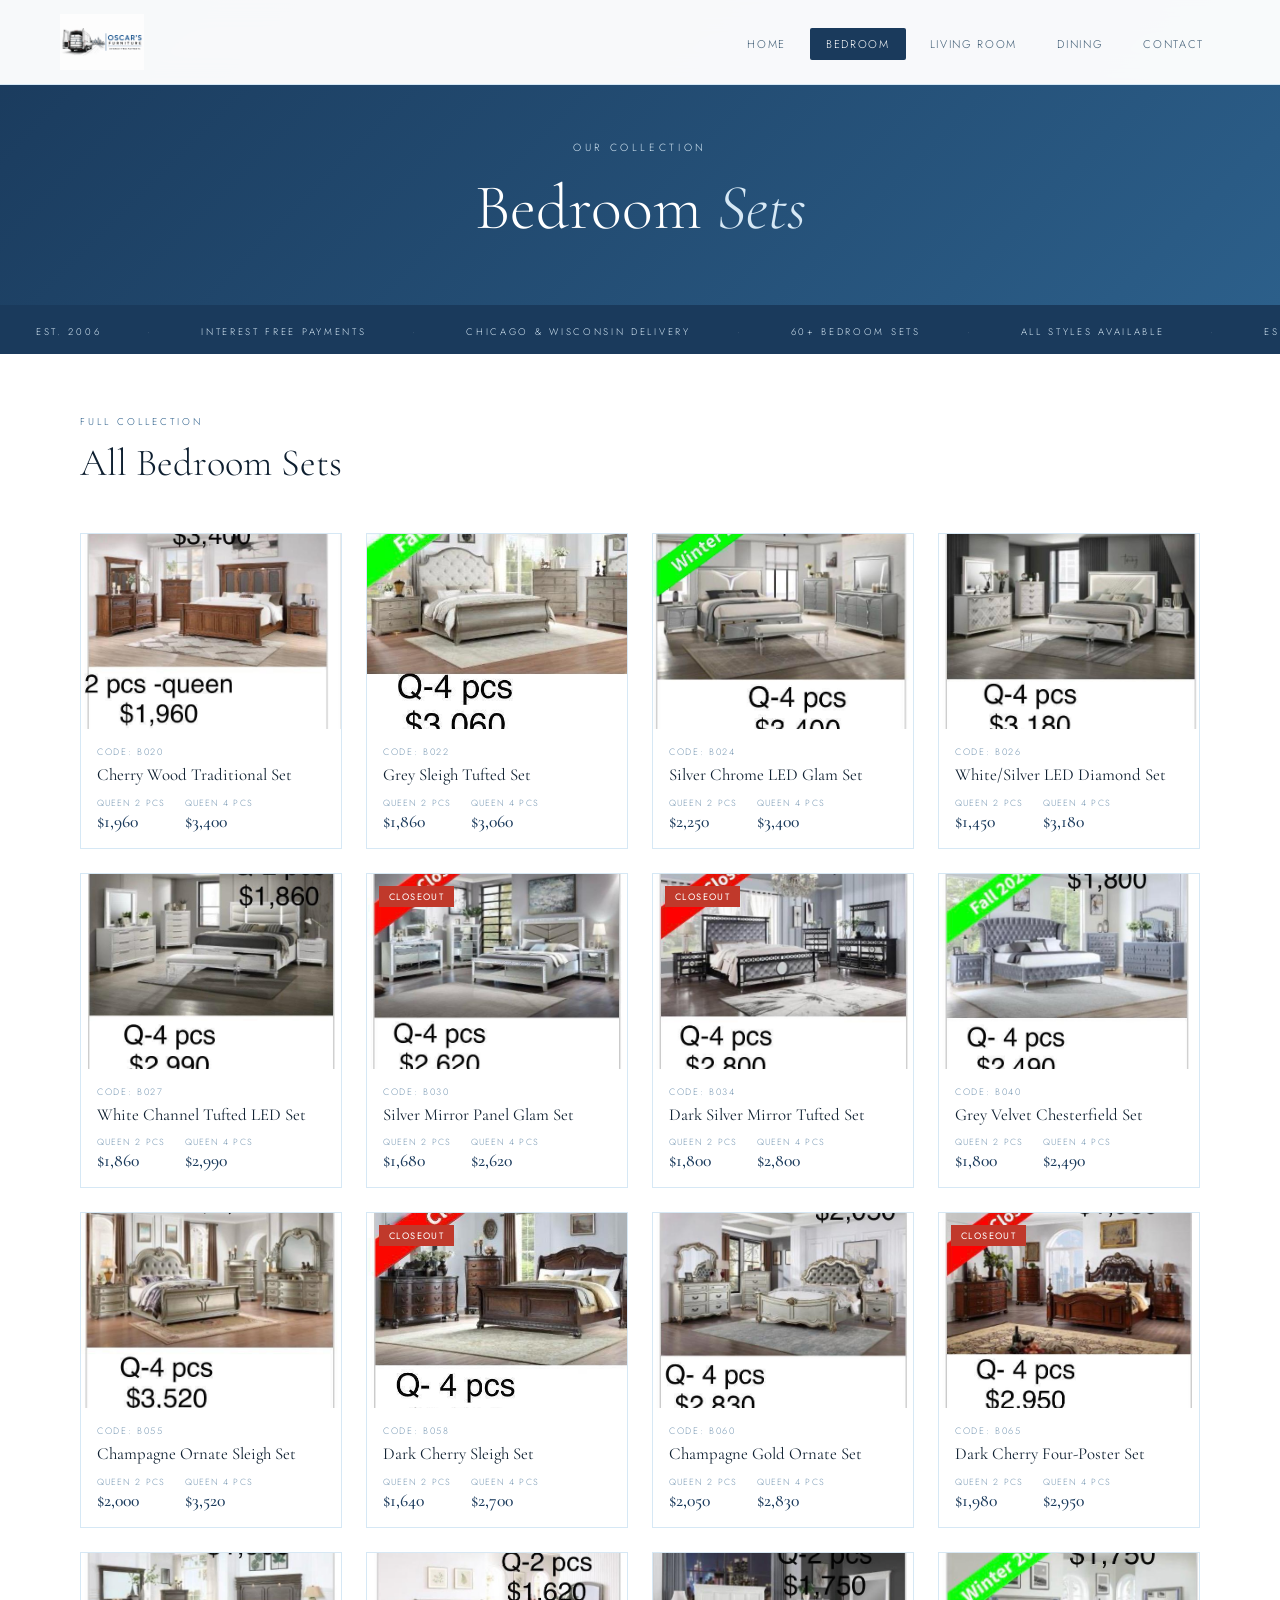
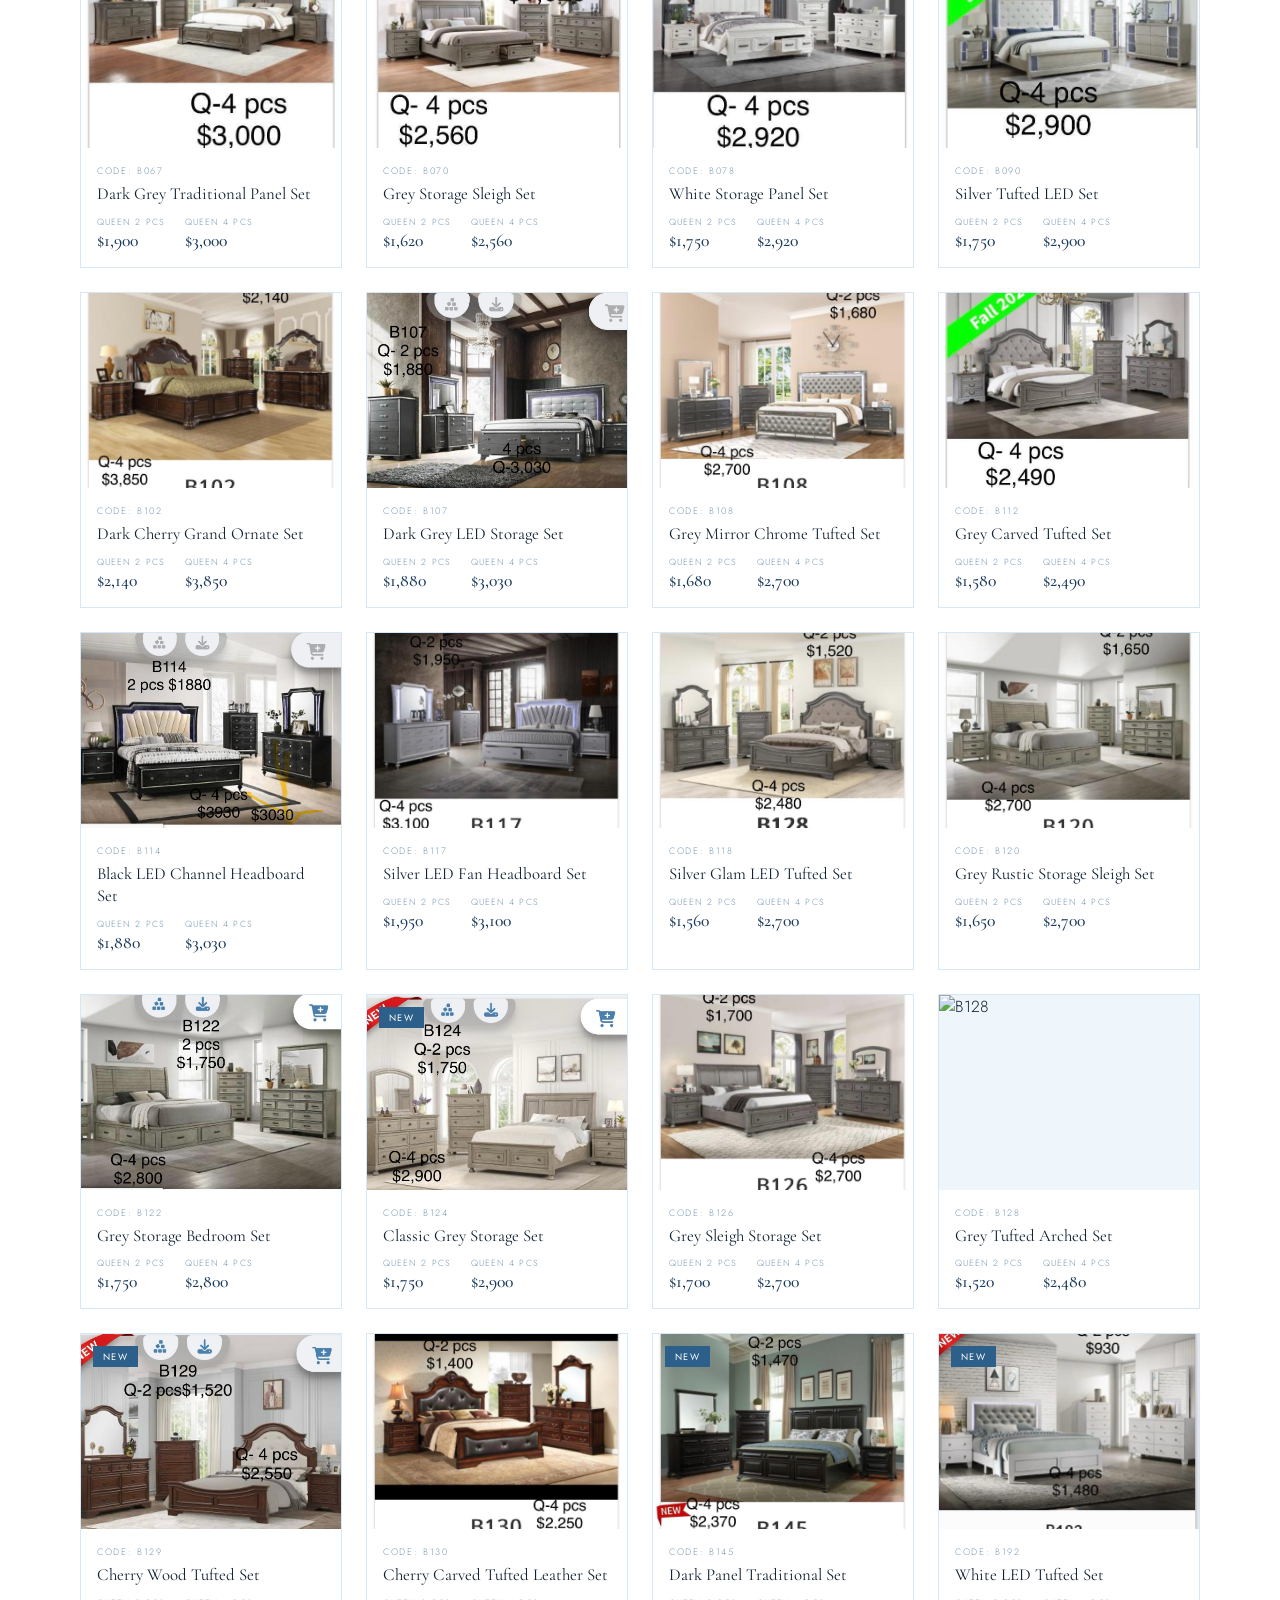
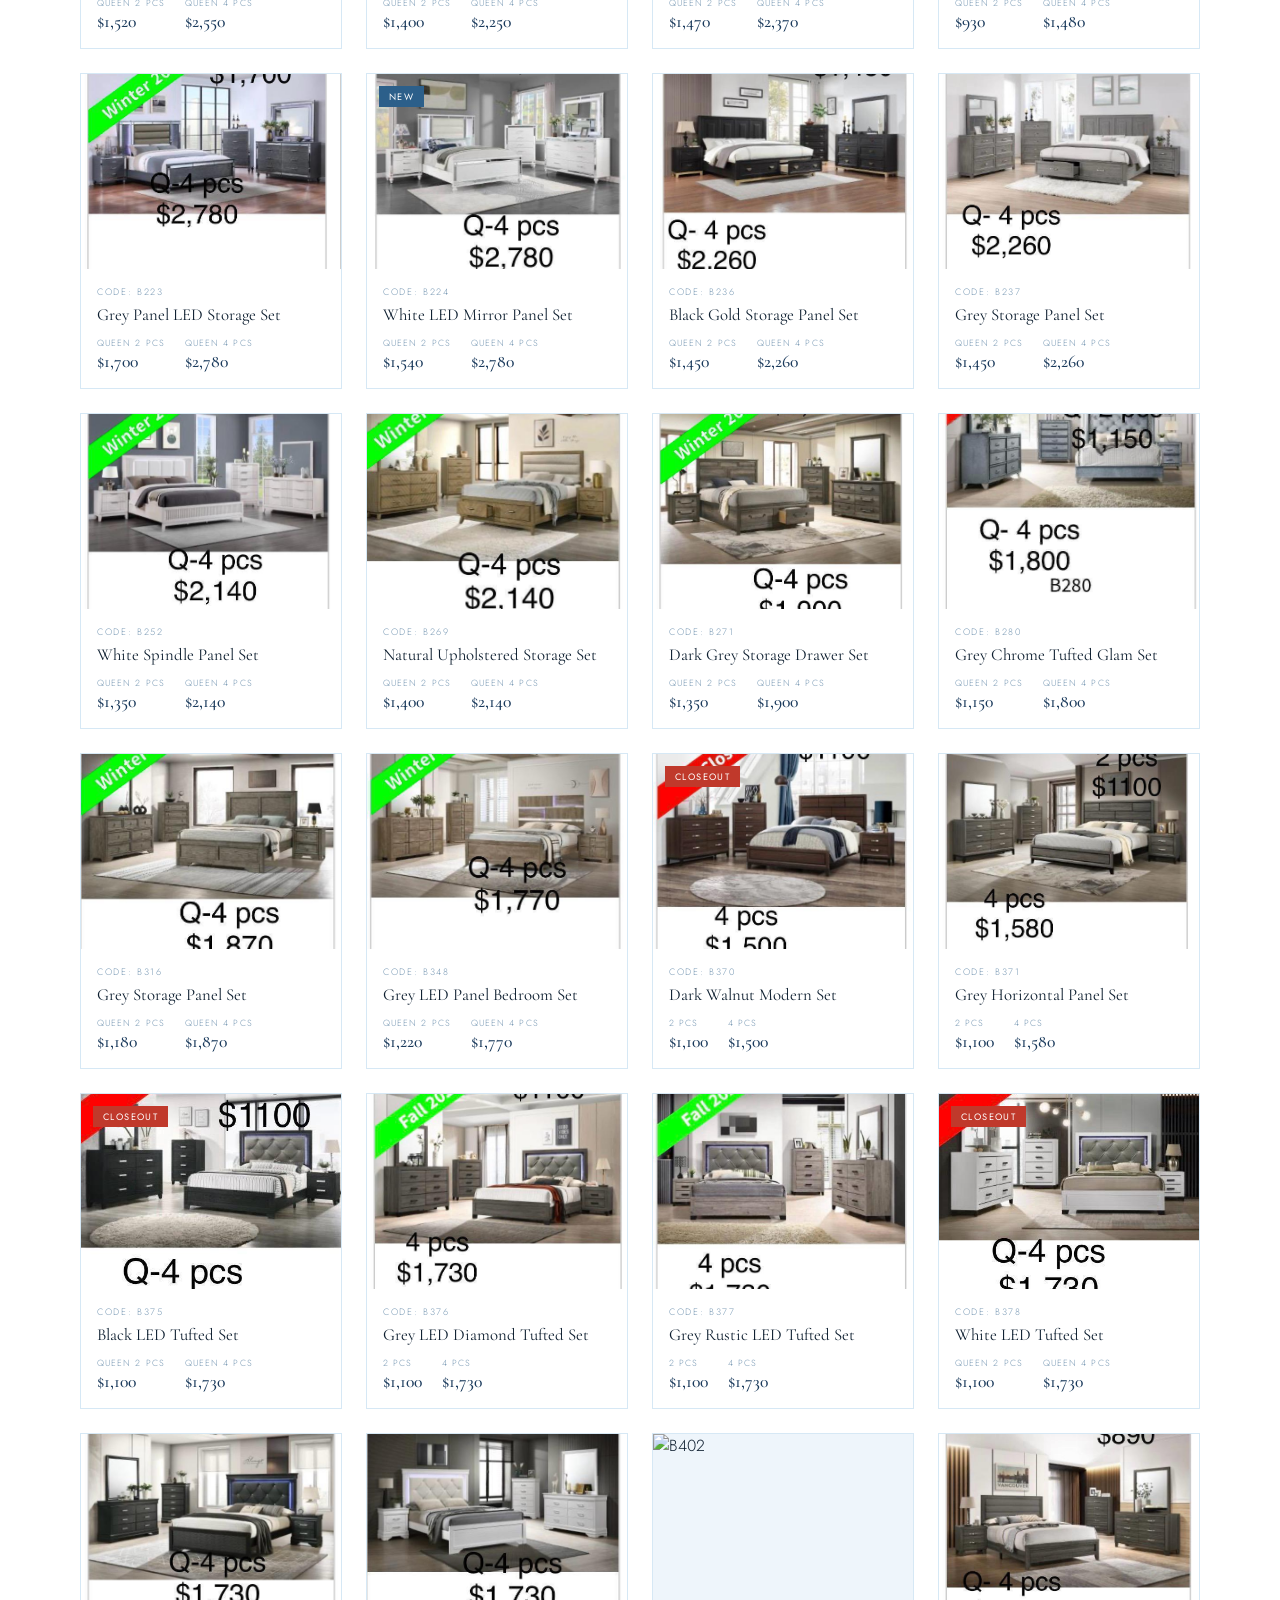
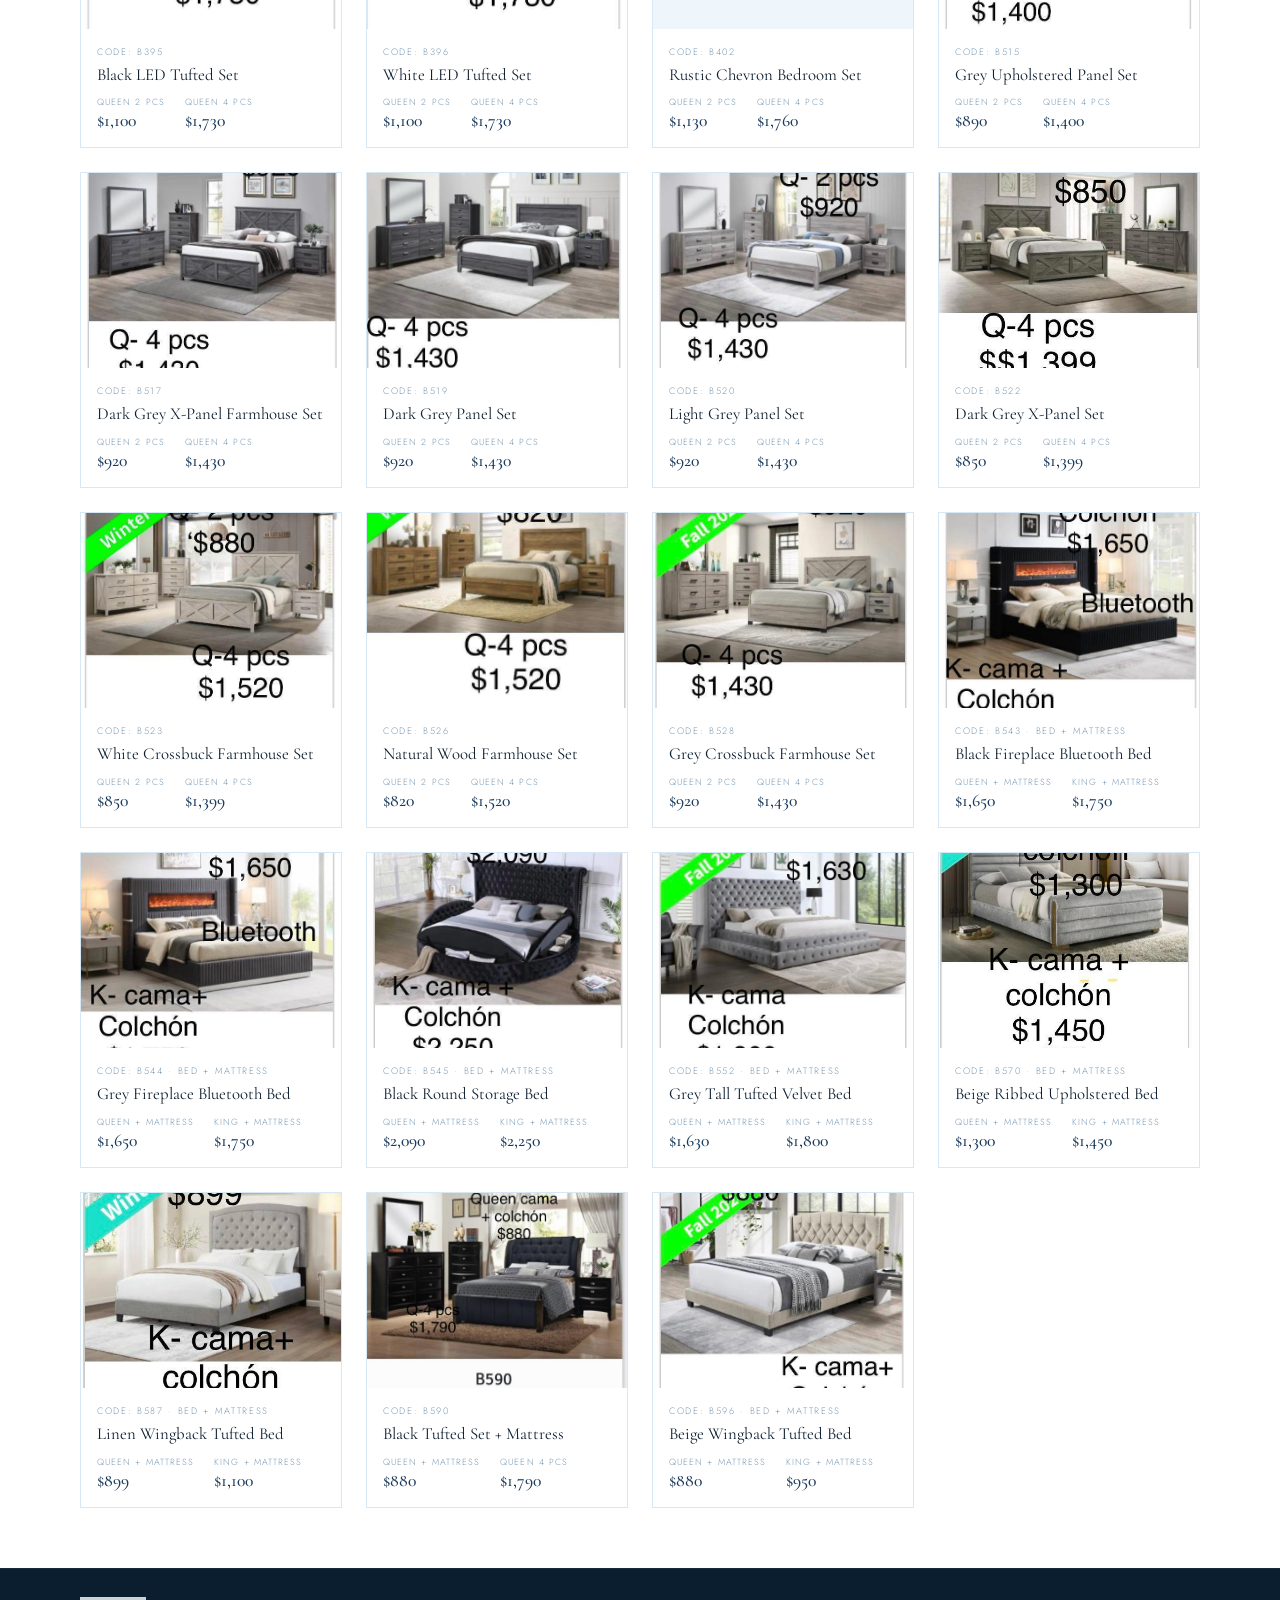
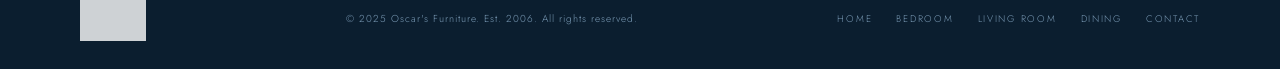
==== commit 6c3d56af: "Update bedroom.html" ====
--- a/bedroom.html
+++ b/bedroom.html
@@ -17,7 +17,7 @@
     <ul class="nav-links">
       <li><a href="index.html">Home</a></li>
       <li><a href="bedroom.html" class="active">Bedroom</a></li>
-      <li><a href="living-room.html">Living Room</a></li>
+      <li><a href="livingroom.html">Living Room</a></li>
       <li><a href="dining.html">Dining</a></li>
       <li><a href="contact.html">Contact</a></li>
     </ul>
@@ -396,7 +396,7 @@
     <div class="footer-links">
       <a href="index.html">Home</a>
       <a href="bedroom.html">Bedroom</a>
-      <a href="living-room.html">Living Room</a>
+      <a href="livingroom.html">Living Room</a>
       <a href="dining.html">Dining</a>
       <a href="contact.html">Contact</a>
     </div>
--- a/styles.css
+++ b/styles.css
@@ -35,217 +35,222 @@
 }
 nav.scrolled { padding: 8px 60px; }
 .nav-logo-link { display: flex; align-items: center; text-decoration: none; }
-.nav-logo-img { height: 58px; width: auto; object-fit: contain; transition: height 0.4s ease; }
-nav.scrolled .nav-logo-img { height: 44px; }
-.nav-links { display: flex; gap: 44px; list-style: none; }
+.nav-logo-img { height: 56px; width: auto; object-fit: contain; transition: height 0.4s ease; }
+nav.scrolled .nav-logo-img { height: 42px; }
+
+.nav-links { display: flex; gap: 8px; list-style: none; align-items: center; }
 .nav-links a {
-  text-decoration: none; font-size: 0.72rem;
-  letter-spacing: 0.2em; text-transform: uppercase;
-  color: var(--text-mid); transition: color 0.3s;
-}
-.nav-links a:hover { color: var(--blue-mid); }
-
-/* ── HERO ── */
-#home { padding-top: 88px; background: var(--white); }
-.hero-logo-banner {
-  width: 100%; min-height: calc(100vh - 88px);
-  display: grid; grid-template-columns: 1.4fr 1fr;
-  align-items: center; overflow: hidden;
-}
-.hero-logo-inner {
+  text-decoration: none; font-size: 0.7rem;
+  letter-spacing: 0.15em; text-transform: uppercase;
+  color: var(--text-mid); padding: 8px 16px;
+  border-radius: 2px; transition: all 0.3s;
+}
+.nav-links a:hover { color: var(--white); background: var(--blue-mid); }
+.nav-links a.active { color: var(--white); background: var(--blue-deep); }
+
+/* ── MARQUEE ── */
+.marquee-wrap { background: var(--blue-deep); padding: 13px 0; overflow: hidden; white-space: nowrap; }
+.marquee-track { display: inline-block; animation: marquee 32s linear infinite; }
+.marquee-track span { font-size: 0.6rem; letter-spacing: 0.28em; text-transform: uppercase; color: var(--blue-light); margin: 0 36px; }
+.marquee-track span.dot { color: rgba(255,255,255,0.3); letter-spacing: 0; margin: 0 10px; }
+
+/* ── PAGE HERO (inner pages) ── */
+.page-hero {
+  padding: 140px 80px 60px;
+  background: linear-gradient(135deg, var(--blue-deep) 0%, var(--blue-mid) 100%);
+  text-align: center;
+}
+.page-hero .page-hero-label {
+  font-size: 0.65rem; letter-spacing: 0.35em; text-transform: uppercase;
+  color: var(--blue-light); margin-bottom: 16px;
+}
+.page-hero h1 {
+  font-family: 'Cormorant Garamond', serif;
+  font-size: clamp(2.5rem, 5vw, 4rem); font-weight: 300;
+  color: var(--white); line-height: 1.15;
+}
+.page-hero h1 em { font-style: italic; color: var(--blue-light); }
+
+/* ── SECTION BASE ── */
+.section-label { font-size: 0.62rem; letter-spacing: 0.3em; text-transform: uppercase; color: var(--blue-mid); margin-bottom: 12px; }
+.section-title { font-family: 'Cormorant Garamond', serif; font-size: clamp(2rem, 3vw, 3rem); font-weight: 300; line-height: 1.15; color: var(--text-dark); margin-bottom: 48px; }
+
+/* ── PRODUCT GRID ── */
+.products-section { padding: 60px 80px; }
+.products-section--alt { background: var(--off-white); }
+
+.products-grid { display: grid; grid-template-columns: repeat(4, 1fr); gap: 24px; }
+.products-grid--3col { grid-template-columns: repeat(3, 1fr); }
+.products-grid--2col { grid-template-columns: repeat(2, 1fr); }
+
+.product-card { cursor: pointer; background: var(--white); border: 1px solid var(--blue-light); transition: box-shadow 0.3s, transform 0.3s; }
+.product-card:hover { box-shadow: 0 8px 32px rgba(26,58,92,0.12); transform: translateY(-3px); }
+
+.product-img { width: 100%; aspect-ratio: 4/3; overflow: hidden; position: relative; background: var(--blue-pale); }
+.product-img img { width: 100%; height: 100%; object-fit: cover; display: block; transition: transform 0.5s ease; }
+.product-card:hover .product-img img { transform: scale(1.05); }
+
+.product-overlay {
+  position: absolute; bottom: 0; left: 0; right: 0; padding: 16px;
+  background: linear-gradient(to top, rgba(14,31,48,0.8) 0%, transparent 100%);
+  opacity: 0; transition: opacity 0.4s; display: flex; justify-content: center;
+}
+.product-card:hover .product-overlay { opacity: 1; }
+.enquire-btn {
+  font-size: 0.65rem; letter-spacing: 0.2em; text-transform: uppercase;
+  color: var(--white); border: 1px solid rgba(255,255,255,0.6);
+  padding: 8px 20px; text-decoration: none; transition: background 0.3s;
+}
+.enquire-btn:hover { background: rgba(255,255,255,0.2); }
+
+/* Badges */
+.product-badge { position: absolute; top: 12px; left: 12px; font-size: 0.58rem; letter-spacing: 0.15em; text-transform: uppercase; padding: 4px 10px; font-weight: 400; }
+.product-badge--new { background: var(--blue-mid); color: white; }
+.product-badge--closeout { background: #c0392b; color: white; }
+
+.product-info { padding: 16px; }
+.product-cat { font-size: 0.58rem; letter-spacing: 0.18em; text-transform: uppercase; color: var(--text-muted); margin-bottom: 6px; }
+.product-name { font-family: 'Cormorant Garamond', serif; font-size: 1.05rem; font-weight: 400; color: var(--text-dark); margin-bottom: 10px; line-height: 1.3; }
+.product-desc { font-size: 0.73rem; line-height: 1.65; color: var(--text-muted); margin-bottom: 10px; }
+
+.price-tiers { display: flex; gap: 20px; flex-wrap: wrap; }
+.price-tier { display: flex; flex-direction: column; gap: 2px; }
+.price-tier-label { font-size: 0.56rem; letter-spacing: 0.12em; text-transform: uppercase; color: var(--text-muted); }
+.price-tier-val { font-family: 'Cormorant Garamond', serif; font-size: 1.1rem; color: var(--blue-deep); font-weight: 500; }
+.product-price { font-family: 'Cormorant Garamond', serif; font-size: 1.1rem; color: var(--blue-deep); font-weight: 500; }
+
+/* Placeholder */
+.product-img--placeholder { background: linear-gradient(160deg, #1A3A5C, #2C5F8A); }
+.placeholder-inner { display: flex; flex-direction: column; align-items: center; justify-content: center; gap: 14px; width: 100%; height: 100%; padding: 20px; }
+.placeholder-text { font-size: 0.68rem; letter-spacing: 0.1em; color: rgba(255,255,255,0.6); text-align: center; text-transform: uppercase; line-height: 1.6; }
+
+/* ── CONTACT SECTION ── */
+.contact-section {
+  display: grid; grid-template-columns: 1fr 1fr;
+  gap: 80px; padding: 80px;
+  background: var(--blue-deep);
+}
+.contact-section .section-title { color: var(--white); margin-bottom: 12px; }
+.contact-section .section-label { color: var(--blue-light); }
+.contact-tagline { font-size: 0.88rem; line-height: 1.9; color: var(--text-muted); margin-bottom: 40px; }
+.contact-details { display: flex; flex-direction: column; gap: 24px; }
+.contact-item-label { font-size: 0.6rem; letter-spacing: 0.25em; text-transform: uppercase; color: var(--blue-light); margin-bottom: 4px; }
+.contact-item-val { font-family: 'Cormorant Garamond', serif; font-size: 1.1rem; color: var(--white); font-weight: 300; }
+.contact-form { display: flex; flex-direction: column; gap: 20px; }
+.form-row { display: grid; grid-template-columns: 1fr 1fr; gap: 16px; }
+.form-group { display: flex; flex-direction: column; gap: 8px; }
+.form-group label { font-size: 0.6rem; letter-spacing: 0.22em; text-transform: uppercase; color: var(--text-muted); }
+.form-group input, .form-group textarea, .form-group select {
+  background: rgba(255,255,255,0.06); border: 1px solid rgba(255,255,255,0.12);
+  color: var(--white); padding: 13px 16px; font-family: 'Jost', sans-serif;
+  font-size: 0.85rem; font-weight: 300; outline: none;
+  transition: border-color 0.3s; resize: none; appearance: none;
+}
+.form-group input::placeholder, .form-group textarea::placeholder { color: rgba(122,154,181,0.5); }
+.form-group input:focus, .form-group textarea:focus, .form-group select:focus { border-color: var(--blue-light); }
+.form-group select option { background: var(--blue-deep); }
+.submit-btn { align-self: flex-start; background: var(--white); color: var(--blue-deep); border: none; padding: 15px 40px; font-family: 'Jost', sans-serif; font-size: 0.68rem; letter-spacing: 0.22em; text-transform: uppercase; cursor: pointer; font-weight: 400; transition: background 0.3s, transform 0.2s; }
+.submit-btn:hover { background: var(--blue-light); transform: translateY(-1px); }
+
+/* ── FOOTER ── */
+footer {
+  background: #0B1E2F; padding: 28px 80px;
+  display: flex; justify-content: space-between; align-items: center;
+  border-top: 1px solid rgba(255,255,255,0.06);
+}
+.footer-logo-img { height: 44px; width: auto; object-fit: contain; filter: brightness(0) invert(1); opacity: 0.8; }
+.footer-copy { font-size: 0.63rem; letter-spacing: 0.1em; color: var(--text-muted); }
+.footer-links { display: flex; gap: 24px; }
+.footer-links a { font-size: 0.6rem; letter-spacing: 0.18em; text-transform: uppercase; color: var(--text-muted); text-decoration: none; transition: color 0.3s; }
+.footer-links a:hover { color: var(--blue-light); }
+
+/* ── ANIMATIONS ── */
+@keyframes fadeUp { from { opacity: 0; transform: translateY(24px); } to { opacity: 1; transform: translateY(0); } }
+@keyframes fadeIn { from { opacity: 0; } to { opacity: 1; } }
+@keyframes marquee { from { transform: translateX(0); } to { transform: translateX(-50%); } }
+.reveal { opacity: 0; transform: translateY(28px); transition: opacity 0.7s ease, transform 0.7s ease; }
+.reveal.visible { opacity: 1; transform: translateY(0); }
+
+/* ── HOME PAGE SPECIFIC ── */
+.home-hero {
+  min-height: 100vh; padding-top: 88px;
+  display: grid; grid-template-columns: 1.3fr 1fr;
+  align-items: center;
+}
+.home-hero-left {
+  padding: 80px 60px 80px 80px;
   background: var(--white);
-  display: flex; align-items: center; justify-content: center;
-  padding: 60px 40px 60px 80px;
   opacity: 0; animation: fadeIn 1s 0.2s forwards;
 }
-.hero-logo-img {
-  width: 100%; max-width: 700px; height: auto; object-fit: contain;
-  filter: drop-shadow(0 12px 40px rgba(26,58,92,0.12));
-}
-.hero-logo-overlay-text {
+.home-hero-left img { width: 100%; max-width: 680px; height: auto; object-fit: contain; filter: drop-shadow(0 12px 40px rgba(26,58,92,0.12)); }
+.home-hero-right {
   background: linear-gradient(145deg, #1A3A5C 0%, #2C5F8A 60%, #3A7AB5 100%);
   height: 100%; min-height: calc(100vh - 88px);
   display: flex; flex-direction: column; justify-content: center;
   padding: 80px 60px;
   opacity: 0; animation: fadeIn 1s 0.5s forwards;
 }
-.hero-eyebrow {
-  font-size: 0.65rem; letter-spacing: 0.3em; text-transform: uppercase;
-  color: var(--blue-light); margin-bottom: 28px;
-  opacity: 0; animation: fadeUp 0.9s 0.7s forwards;
-}
-.hero-title {
-  font-family: 'Cormorant Garamond', serif;
-  font-size: clamp(3.2rem, 5vw, 5.5rem); font-weight: 300;
-  line-height: 1.08; color: var(--white); margin-bottom: 32px;
-  opacity: 0; animation: fadeUp 0.9s 0.8s forwards;
-}
-.hero-title em { font-style: italic; color: var(--blue-light); }
-.hero-sub {
-  font-size: 0.95rem; line-height: 1.9;
-  color: rgba(214,232,245,0.85); max-width: 340px; margin-bottom: 48px;
-  opacity: 0; animation: fadeUp 0.9s 0.9s forwards;
-}
-.hero-cta {
-  display: inline-flex; align-items: center; gap: 16px;
-  text-decoration: none; font-size: 0.7rem; letter-spacing: 0.22em;
-  text-transform: uppercase; color: var(--white);
-  background: rgba(255,255,255,0.15); border: 1px solid rgba(255,255,255,0.4);
-  padding: 14px 28px; transition: gap 0.3s, background 0.3s;
-  opacity: 0; animation: fadeUp 0.9s 1.1s forwards; width: fit-content;
-}
-.hero-cta:hover { gap: 24px; background: rgba(255,255,255,0.25); }
-.hero-cta::after { content: '→'; font-size: 1rem; }
-
-/* ── MARQUEE ── */
-.marquee-wrap { background: var(--blue-deep); padding: 15px 0; overflow: hidden; white-space: nowrap; }
-.marquee-track { display: inline-block; animation: marquee 32s linear infinite; }
-.marquee-track span { font-size: 0.62rem; letter-spacing: 0.3em; text-transform: uppercase; color: var(--blue-light); margin: 0 40px; }
-.marquee-track span.dot { color: rgba(255,255,255,0.35); letter-spacing: 0; margin: 0 12px; }
-
-/* ── MILESTONE ── */
-.milestone-banner {
-  background: var(--blue-pale);
-  border-top: 2px solid var(--blue-light); border-bottom: 2px solid var(--blue-light);
-  padding: 56px 80px; display: flex; align-items: center;
-  justify-content: center; gap: 48px; text-align: center;
-}
-.milestone-divider { width: 1px; height: 70px; background: var(--blue-light); }
-.milestone-num { font-family: 'Cormorant Garamond', serif; font-size: 4.5rem; font-weight: 300; color: var(--blue-deep); line-height: 1; }
-.milestone-text { font-size: 0.68rem; letter-spacing: 0.22em; text-transform: uppercase; color: var(--text-mid); margin-top: 8px; }
-.milestone-tagline { font-family: 'Cormorant Garamond', serif; font-size: 1.7rem; font-weight: 300; color: var(--blue-deep); font-style: italic; max-width: 300px; line-height: 1.45; }
-
-/* ── SECTION BASE ── */
-.section-label { font-size: 0.62rem; letter-spacing: 0.3em; text-transform: uppercase; color: var(--blue-mid); margin-bottom: 20px; }
-.section-title { font-family: 'Cormorant Garamond', serif; font-size: clamp(2.2rem, 3.5vw, 3.6rem); font-weight: 300; line-height: 1.15; color: var(--text-dark); margin-bottom: 28px; }
-
-/* ── ABOUT ── */
-#about { background: var(--off-white); display: grid; grid-template-columns: 1fr 1fr; gap: 80px; align-items: center; padding: 120px 80px; }
-.about-visual { position: relative; }
-.about-img-block { width: 100%; aspect-ratio: 4/5; background: linear-gradient(160deg, #1A3A5C 0%, #2C5F8A 100%); display: flex; align-items: center; justify-content: center; }
-.about-img-block svg { opacity: 0.18; }
-.about-badge { position: absolute; top: -24px; right: -24px; width: 120px; height: 120px; background: var(--blue-mid); border-radius: 50%; display: flex; flex-direction: column; align-items: center; justify-content: center; font-family: 'Cormorant Garamond', serif; color: var(--white); font-size: 2rem; font-weight: 500; line-height: 1; }
-.about-badge small { font-family: 'Jost', sans-serif; font-size: 0.55rem; letter-spacing: 0.15em; text-transform: uppercase; font-weight: 300; margin-top: 3px; color: var(--blue-light); }
-.about-body p { font-size: 0.9rem; line-height: 1.95; color: var(--text-mid); margin-bottom: 20px; }
-.about-stats { display: grid; grid-template-columns: repeat(3,1fr); gap: 24px; margin-top: 48px; padding-top: 40px; border-top: 1px solid var(--blue-light); }
-.stat-num { font-family: 'Cormorant Garamond', serif; font-size: 2.6rem; font-weight: 300; color: var(--blue-deep); line-height: 1; }
-.stat-label { font-size: 0.65rem; letter-spacing: 0.15em; text-transform: uppercase; color: var(--text-muted); margin-top: 6px; }
-
-/* ── CATEGORY SECTIONS ── */
-.category-section { padding: 80px; background: var(--white); }
-.category-section--alt { background: var(--off-white); }
-.category-intro { display: flex; justify-content: space-between; align-items: flex-end; margin-bottom: 48px; }
-.view-all { font-size: 0.68rem; letter-spacing: 0.2em; text-transform: uppercase; color: var(--text-mid); text-decoration: none; border-bottom: 1px solid var(--blue-mid); padding-bottom: 4px; transition: color 0.3s; }
-.view-all:hover { color: var(--blue-mid); }
-
-/* ── PRODUCT GRIDS ── */
-.products-grid { display: grid; grid-template-columns: repeat(3,1fr); gap: 28px; }
-.products-grid--4col { grid-template-columns: repeat(4,1fr); gap: 24px; }
-.products-grid--2col { grid-template-columns: repeat(2,1fr); gap: 28px; }
-
-/* ── PRODUCT CARDS ── */
-.product-card { cursor: pointer; }
-.product-img {
-  width: 100%; aspect-ratio: 4/3;
-  overflow: hidden; position: relative;
-  transition: transform 0.5s ease; background: var(--blue-pale);
-}
-.product-img img { width: 100%; height: 100%; object-fit: cover; display: block; transition: transform 0.5s ease; }
-.product-card:hover .product-img img { transform: scale(1.05); }
-.product-overlay {
-  position: absolute; bottom: 0; left: 0; right: 0; padding: 16px;
-  background: linear-gradient(to top, rgba(14,31,48,0.75) 0%, transparent 100%);
-  opacity: 0; transition: opacity 0.4s; display: flex; justify-content: flex-end;
-}
-.product-card:hover .product-overlay { opacity: 1; }
-.quick-view { font-size: 0.6rem; letter-spacing: 0.2em; text-transform: uppercase; color: var(--white); border: 1px solid rgba(255,255,255,0.5); padding: 7px 14px; }
-
-/* Badges */
-.product-badge { position: absolute; top: 12px; left: 12px; font-size: 0.6rem; letter-spacing: 0.15em; text-transform: uppercase; padding: 4px 10px; font-weight: 400; }
-.product-badge--new { background: var(--blue-mid); color: white; }
-.product-badge--closeout { background: #c0392b; color: white; }
-
-/* Product info */
-.product-info { padding: 14px 0 0; }
-.product-cat { font-size: 0.58rem; letter-spacing: 0.2em; text-transform: uppercase; color: var(--text-muted); margin-bottom: 5px; }
-.product-name { font-family: 'Cormorant Garamond', serif; font-size: 1.1rem; font-weight: 400; color: var(--text-dark); margin-bottom: 8px; line-height: 1.3; }
-.product-price { font-size: 0.82rem; color: var(--blue-mid); letter-spacing: 0.05em; font-weight: 400; }
-.product-desc { font-size: 0.75rem; line-height: 1.65; color: var(--text-muted); margin-top: 6px; }
-
-/* Price tiers */
-.price-tiers { display: flex; gap: 16px; margin: 8px 0 8px; flex-wrap: wrap; }
-.price-tier { display: flex; flex-direction: column; gap: 2px; }
-.price-tier-label { font-size: 0.58rem; letter-spacing: 0.12em; text-transform: uppercase; color: var(--text-muted); }
-.price-tier-val { font-family: 'Cormorant Garamond', serif; font-size: 1.05rem; color: var(--blue-deep); font-weight: 500; }
-
-/* Placeholder cards */
-.product-img--placeholder { background: linear-gradient(160deg, #1A3A5C, #2C5F8A); }
-.placeholder-inner { display: flex; flex-direction: column; align-items: center; justify-content: center; gap: 16px; width: 100%; height: 100%; padding: 20px; }
-.placeholder-text { font-size: 0.72rem; letter-spacing: 0.1em; color: rgba(255,255,255,0.6); text-align: center; text-transform: uppercase; line-height: 1.6; }
-
-/* ── CONTACT ── */
-#contact { background: var(--blue-deep); display: grid; grid-template-columns: 1fr 1fr; gap: 80px; align-items: start; padding: 120px 80px; }
-#contact .section-title { color: var(--white); }
-#contact .section-label { color: var(--blue-light); }
-.contact-tagline { font-size: 0.88rem; line-height: 1.9; color: var(--text-muted); margin-bottom: 48px; }
-.contact-details { display: flex; flex-direction: column; gap: 28px; }
-.contact-item-label { font-size: 0.6rem; letter-spacing: 0.25em; text-transform: uppercase; color: var(--blue-light); margin-bottom: 6px; }
-.contact-item-val { font-family: 'Cormorant Garamond', serif; font-size: 1.1rem; color: var(--white); font-weight: 300; }
-.contact-form { display: flex; flex-direction: column; gap: 24px; }
-.form-row { display: grid; grid-template-columns: 1fr 1fr; gap: 16px; }
-.form-group { display: flex; flex-direction: column; gap: 8px; }
-.form-group label { font-size: 0.6rem; letter-spacing: 0.22em; text-transform: uppercase; color: var(--text-muted); }
-.form-group input, .form-group textarea, .form-group select {
-  background: rgba(255,255,255,0.06); border: 1px solid rgba(255,255,255,0.12);
-  color: var(--white); padding: 14px 16px; font-family: 'Jost', sans-serif;
-  font-size: 0.85rem; font-weight: 300; outline: none;
-  transition: border-color 0.3s; resize: none; appearance: none;
-}
-.form-group input::placeholder, .form-group textarea::placeholder { color: rgba(122,154,181,0.5); }
-.form-group input:focus, .form-group textarea:focus, .form-group select:focus { border-color: var(--blue-light); }
-.form-group select option { background: var(--blue-deep); }
-.submit-btn { align-self: flex-start; background: var(--white); color: var(--blue-deep); border: none; padding: 16px 40px; font-family: 'Jost', sans-serif; font-size: 0.68rem; letter-spacing: 0.22em; text-transform: uppercase; cursor: pointer; font-weight: 400; transition: background 0.3s, transform 0.2s; }
-.submit-btn:hover { background: var(--blue-light); transform: translateY(-1px); }
-
-/* ── FOOTER ── */
-footer { background: #0B1E2F; padding: 28px 80px; display: flex; justify-content: space-between; align-items: center; border-top: 1px solid rgba(255,255,255,0.06); }
-.footer-logo-img { height: 48px; width: auto; object-fit: contain; filter: brightness(0) invert(1); opacity: 0.85; }
-.footer-copy { font-size: 0.65rem; letter-spacing: 0.1em; color: var(--text-muted); }
-.footer-links { display: flex; gap: 28px; }
-.footer-links a { font-size: 0.62rem; letter-spacing: 0.18em; text-transform: uppercase; color: var(--text-muted); text-decoration: none; transition: color 0.3s; }
-.footer-links a:hover { color: var(--blue-light); }
-
-/* ── ANIMATIONS ── */
-@keyframes fadeUp { from { opacity: 0; transform: translateY(28px); } to { opacity: 1; transform: translateY(0); } }
-@keyframes fadeIn { from { opacity: 0; } to { opacity: 1; } }
-@keyframes marquee { from { transform: translateX(0); } to { transform: translateX(-50%); } }
-.reveal { opacity: 0; transform: translateY(30px); transition: opacity 0.7s ease, transform 0.7s ease; }
-.reveal.visible { opacity: 1; transform: translateY(0); }
+.home-eyebrow { font-size: 0.65rem; letter-spacing: 0.3em; text-transform: uppercase; color: var(--blue-light); margin-bottom: 24px; opacity: 0; animation: fadeUp 0.9s 0.7s forwards; }
+.home-title { font-family: 'Cormorant Garamond', serif; font-size: clamp(3rem, 5vw, 5rem); font-weight: 300; line-height: 1.08; color: var(--white); margin-bottom: 28px; opacity: 0; animation: fadeUp 0.9s 0.85s forwards; }
+.home-title em { font-style: italic; color: var(--blue-light); }
+.home-sub { font-size: 0.92rem; line-height: 1.9; color: rgba(214,232,245,0.85); max-width: 340px; margin-bottom: 44px; opacity: 0; animation: fadeUp 0.9s 1s forwards; }
+
+/* Category cards on home */
+.home-categories { padding: 80px; background: var(--off-white); }
+.home-categories h2 { font-family: 'Cormorant Garamond', serif; font-size: 2.4rem; font-weight: 300; color: var(--text-dark); margin-bottom: 48px; text-align: center; }
+.category-cards { display: grid; grid-template-columns: repeat(3, 1fr); gap: 28px; }
+.category-card {
+  display: block; text-decoration: none;
+  background: var(--white); border: 1px solid var(--blue-light);
+  overflow: hidden; transition: transform 0.3s, box-shadow 0.3s;
+}
+.category-card:hover { transform: translateY(-4px); box-shadow: 0 12px 40px rgba(26,58,92,0.14); }
+.category-card-img {
+  width: 100%; height: 220px;
+  display: flex; align-items: center; justify-content: center;
+  font-size: 4rem;
+}
+.category-card-img.bedroom { background: linear-gradient(145deg, #1A3A5C, #2C5F8A); }
+.category-card-img.living { background: linear-gradient(145deg, #1E4870, #3374A8); }
+.category-card-img.dining { background: linear-gradient(145deg, #163350, #254F7A); }
+.category-card-body { padding: 24px 28px; }
+.category-card-body h3 { font-family: 'Cormorant Garamond', serif; font-size: 1.5rem; font-weight: 400; color: var(--text-dark); margin-bottom: 8px; }
+.category-card-body p { font-size: 0.78rem; color: var(--text-muted); line-height: 1.7; margin-bottom: 16px; }
+.category-card-body span { font-size: 0.65rem; letter-spacing: 0.2em; text-transform: uppercase; color: var(--blue-mid); border-bottom: 1px solid var(--blue-mid); padding-bottom: 2px; }
+
+/* Milestone strip */
+.milestone-strip {
+  background: var(--blue-pale); border-top: 2px solid var(--blue-light); border-bottom: 2px solid var(--blue-light);
+  padding: 48px 80px; display: flex; align-items: center; justify-content: center; gap: 48px; text-align: center;
+}
+.milestone-divider { width: 1px; height: 60px; background: var(--blue-light); }
+.milestone-num { font-family: 'Cormorant Garamond', serif; font-size: 4rem; font-weight: 300; color: var(--blue-deep); line-height: 1; }
+.milestone-text { font-size: 0.65rem; letter-spacing: 0.22em; text-transform: uppercase; color: var(--text-mid); margin-top: 6px; }
+.milestone-tagline { font-family: 'Cormorant Garamond', serif; font-size: 1.5rem; font-weight: 300; color: var(--blue-deep); font-style: italic; max-width: 280px; line-height: 1.45; }
 
 /* ── RESPONSIVE ── */
-@media (max-width: 1100px) {
-  .products-grid--4col { grid-template-columns: repeat(3,1fr); }
-}
+@media (max-width: 1100px) { .products-grid { grid-template-columns: repeat(3,1fr); } }
 @media (max-width: 900px) {
   nav { padding: 12px 24px; } nav.scrolled { padding: 8px 24px; }
-  .nav-logo-img { height: 44px; } .nav-links { gap: 22px; }
-  .hero-logo-banner { grid-template-columns: 1fr; min-height: auto; }
-  .hero-logo-inner { padding: 48px 24px 32px; }
-  .hero-logo-overlay-text { min-height: auto; padding: 48px 28px; }
-  .milestone-banner { flex-direction: column; gap: 24px; padding: 40px 28px; }
+  .nav-logo-img { height: 42px; }
+  .nav-links { gap: 4px; }
+  .nav-links a { padding: 6px 10px; font-size: 0.62rem; }
+  .home-hero { grid-template-columns: 1fr; min-height: auto; }
+  .home-hero-left { padding: 48px 24px 32px; }
+  .home-hero-right { min-height: auto; padding: 48px 28px; }
+  .home-categories { padding: 60px 24px; }
+  .category-cards { grid-template-columns: 1fr; gap: 16px; }
+  .milestone-strip { flex-direction: column; gap: 20px; padding: 40px 24px; }
   .milestone-divider { width: 60px; height: 1px; }
-  #about { grid-template-columns: 1fr; padding: 80px 28px; gap: 40px; }
-  .about-badge { top: -16px; right: 0; }
-  .category-section { padding: 60px 24px; }
-  .products-grid { grid-template-columns: 1fr 1fr; gap: 16px; }
-  .products-grid--4col { grid-template-columns: 1fr 1fr; gap: 16px; }
+  .products-section { padding: 48px 24px; }
+  .products-grid { grid-template-columns: repeat(2,1fr); gap: 16px; }
   .products-grid--2col { grid-template-columns: 1fr; }
-  .category-intro { flex-direction: column; align-items: flex-start; gap: 16px; }
-  #contact { grid-template-columns: 1fr; padding: 80px 28px; gap: 48px; }
+  .page-hero { padding: 120px 28px 48px; }
+  .contact-section { grid-template-columns: 1fr; padding: 60px 28px; gap: 40px; }
   .form-row { grid-template-columns: 1fr; }
-  footer { flex-direction: column; gap: 18px; text-align: center; padding: 28px 24px; }
+  footer { flex-direction: column; gap: 16px; text-align: center; padding: 28px 24px; }
 }
 @media (max-width: 560px) {
-  .products-grid, .products-grid--4col { grid-template-columns: 1fr; }
+  .products-grid, .products-grid--3col { grid-template-columns: 1fr; }
   .nav-links { display: none; }
-}+}
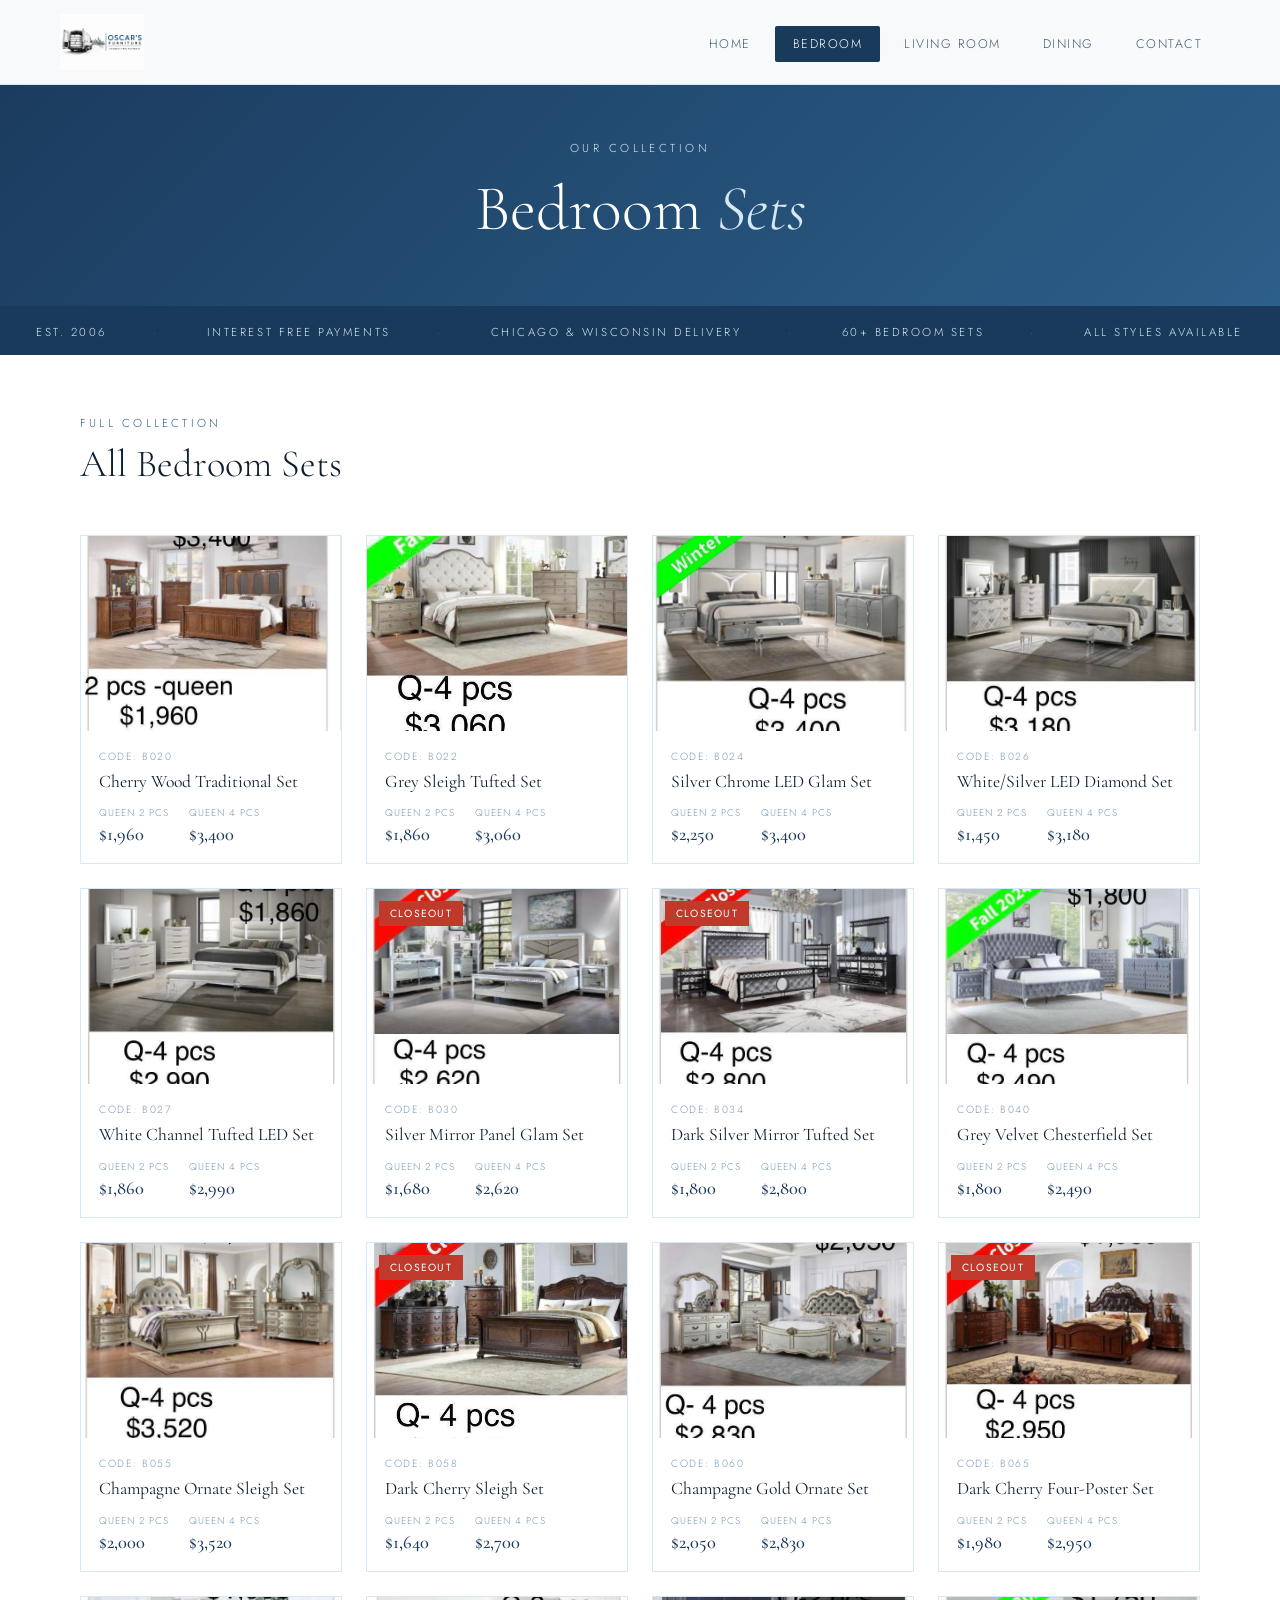
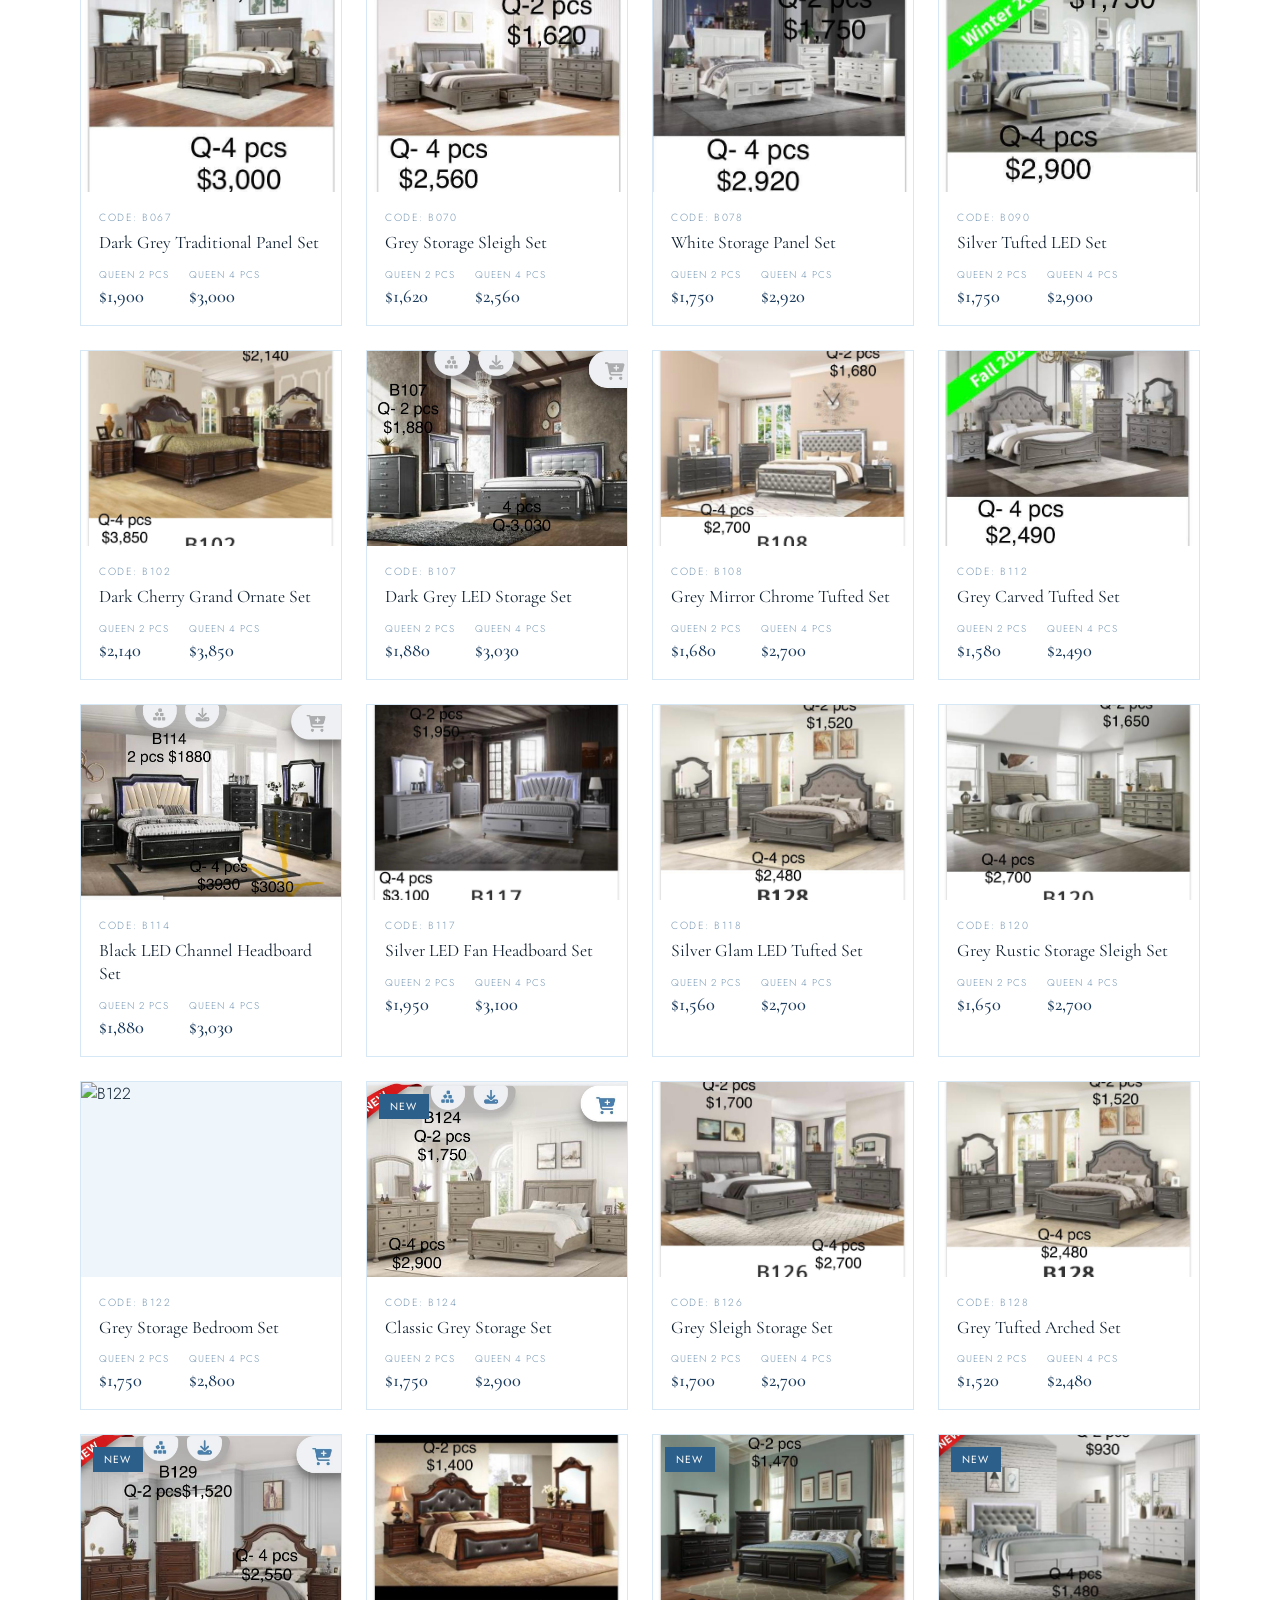
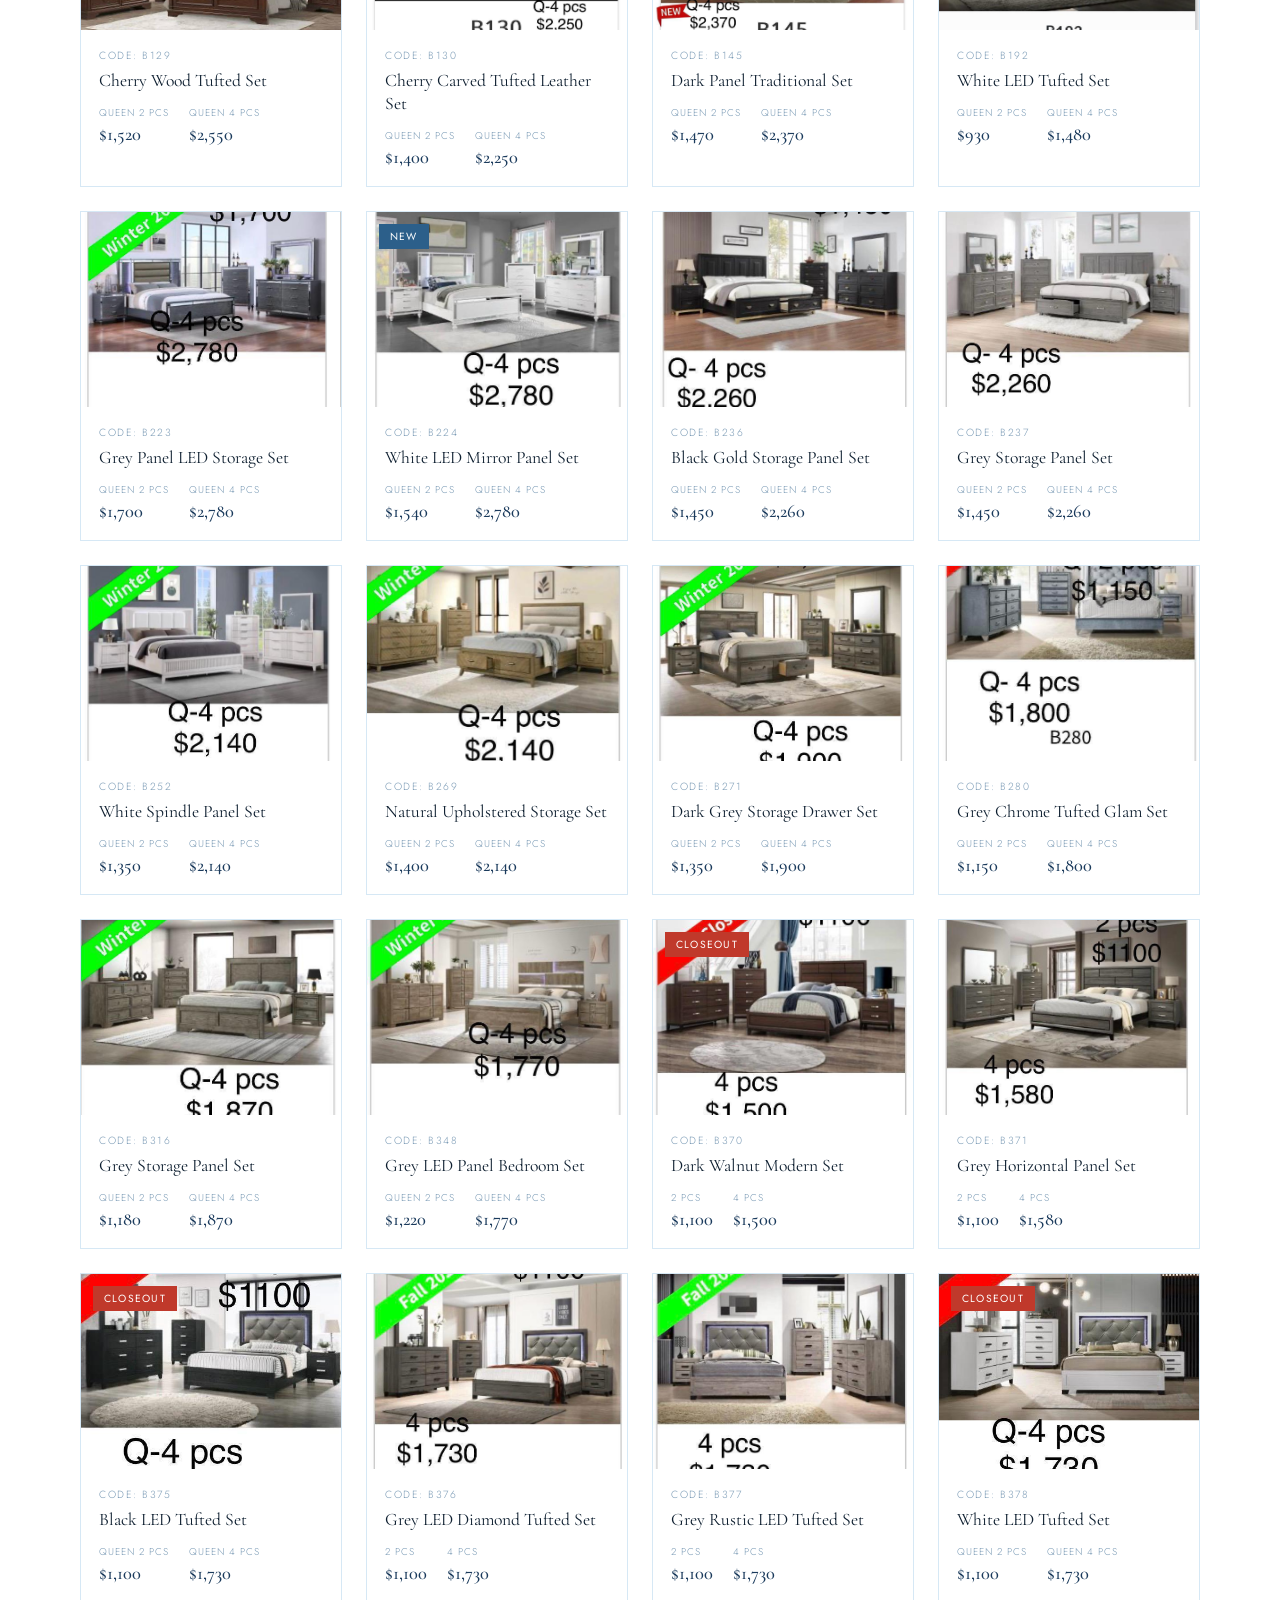
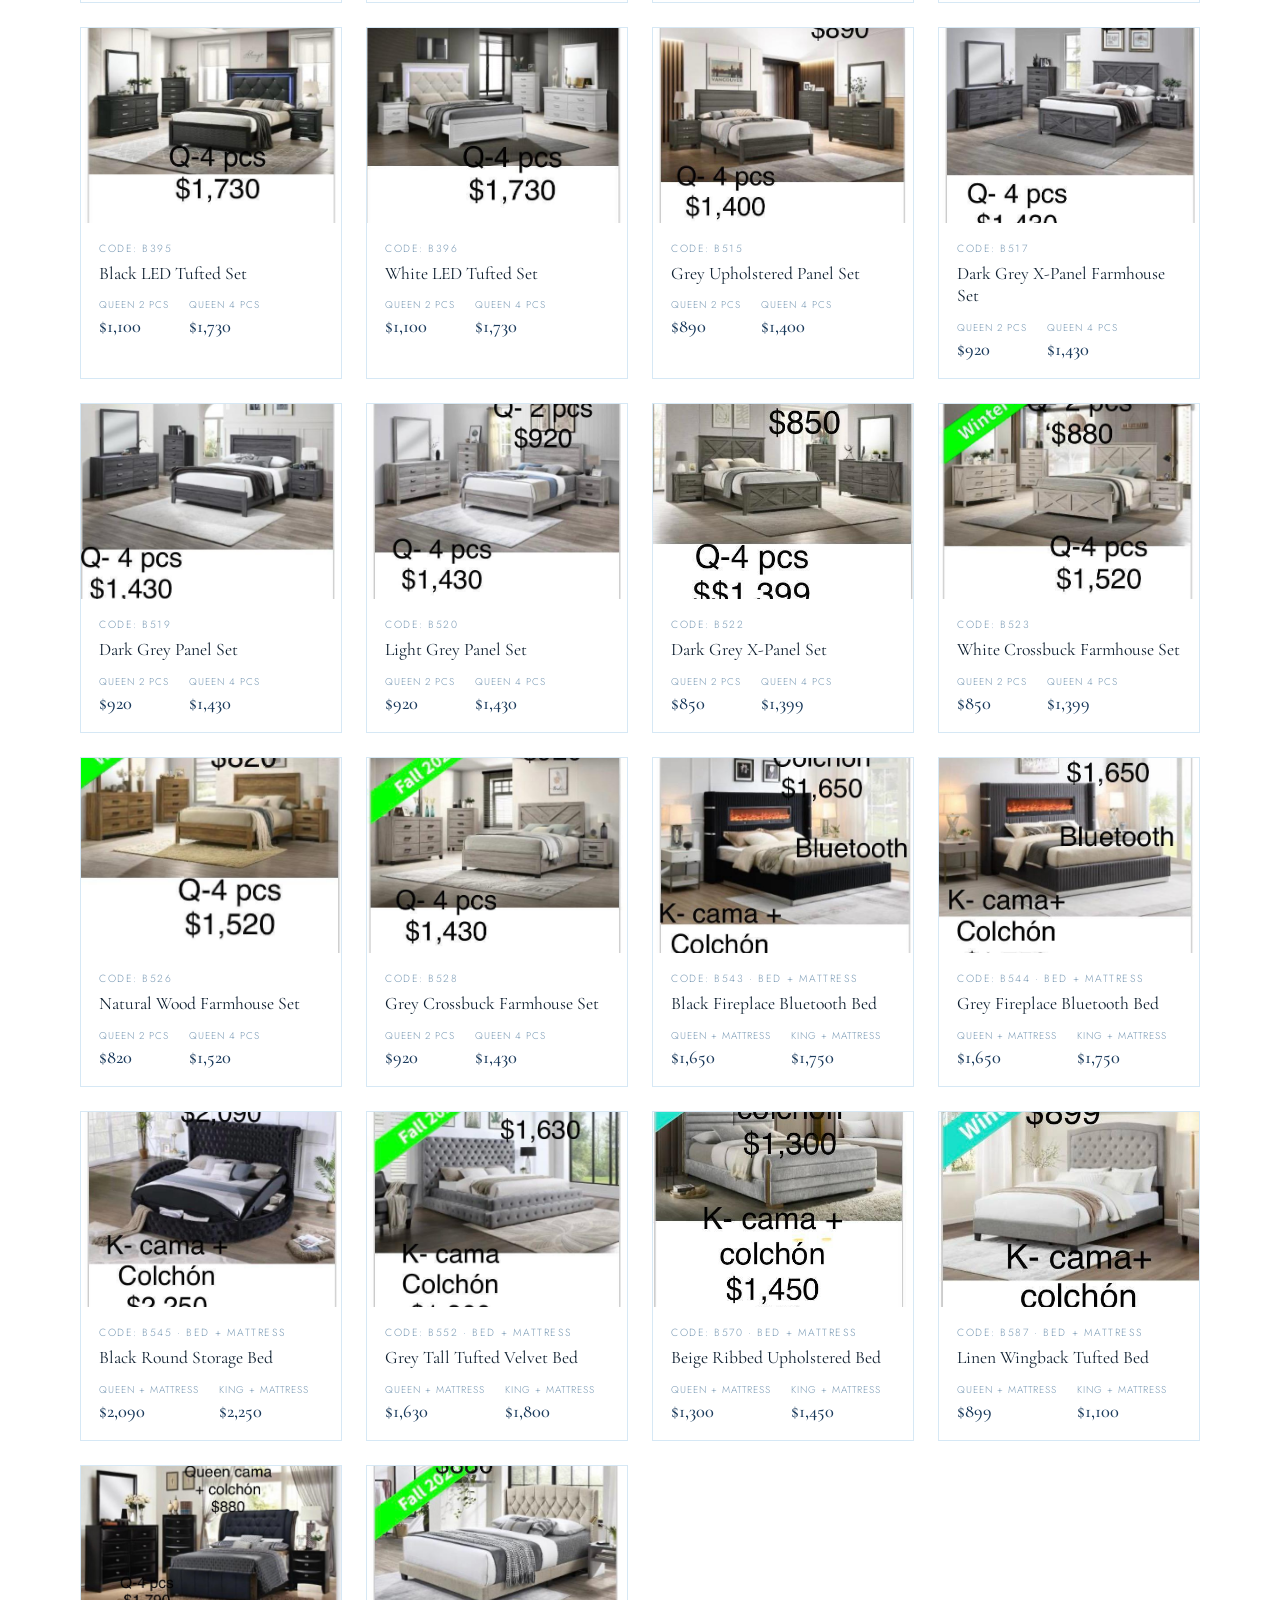
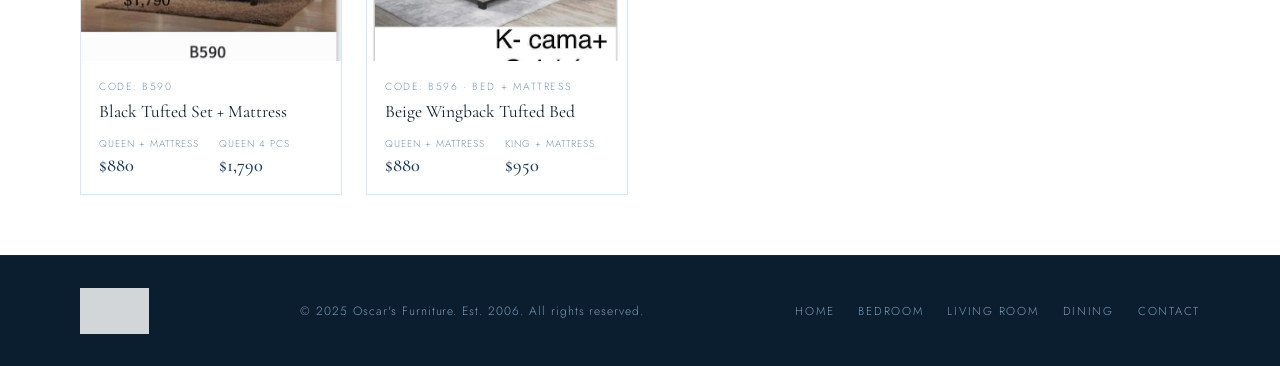
==== commit 9e159e3e: "Update bedroom.html" ====
--- a/bedroom.html
+++ b/bedroom.html
@@ -302,11 +302,6 @@
       </div>
 
       <div class="product-card reveal">
-        <div class="product-img"><img src="images/images/b402.jpg" alt="B402"/><a href="contact.html" class="product-overlay"><span class="enquire-btn">Enquire</span></a></div>
-        <div class="product-info"><p class="product-cat">Code: B402</p><p class="product-name">Rustic Chevron Bedroom Set</p><div class="price-tiers"><div class="price-tier"><span class="price-tier-label">Queen 2 pcs</span><span class="price-tier-val">$1,130</span></div><div class="price-tier"><span class="price-tier-label">Queen 4 pcs</span><span class="price-tier-val">$1,760</span></div></div></div>
-      </div>
-
-      <div class="product-card reveal">
         <div class="product-img"><img src="images/images/b515.jpg" alt="B515"/><a href="contact.html" class="product-overlay"><span class="enquire-btn">Enquire</span></a></div>
         <div class="product-info"><p class="product-cat">Code: B515</p><p class="product-name">Grey Upholstered Panel Set</p><div class="price-tiers"><div class="price-tier"><span class="price-tier-label">Queen 2 pcs</span><span class="price-tier-val">$890</span></div><div class="price-tier"><span class="price-tier-label">Queen 4 pcs</span><span class="price-tier-val">$1,400</span></div></div></div>
       </div>
--- a/styles.css
+++ b/styles.css
@@ -20,6 +20,7 @@
   color: var(--text-dark);
   font-weight: 300;
   overflow-x: hidden;
+  font-size: 16px;
 }
 
 /* ── NAV ── */
@@ -38,12 +39,17 @@
 .nav-logo-img { height: 56px; width: auto; object-fit: contain; transition: height 0.4s ease; }
 nav.scrolled .nav-logo-img { height: 42px; }
 
-.nav-links { display: flex; gap: 8px; list-style: none; align-items: center; }
+.nav-links { display: flex; gap: 6px; list-style: none; align-items: center; }
 .nav-links a {
-  text-decoration: none; font-size: 0.7rem;
-  letter-spacing: 0.15em; text-transform: uppercase;
-  color: var(--text-mid); padding: 8px 16px;
-  border-radius: 2px; transition: all 0.3s;
+  text-decoration: none;
+  font-size: 0.78rem;
+  letter-spacing: 0.12em;
+  text-transform: uppercase;
+  color: var(--text-mid);
+  padding: 9px 18px;
+  border-radius: 2px;
+  transition: all 0.25s;
+  white-space: nowrap;
 }
 .nav-links a:hover { color: var(--white); background: var(--blue-mid); }
 .nav-links a.active { color: var(--white); background: var(--blue-deep); }
@@ -51,8 +57,153 @@
 /* ── MARQUEE ── */
 .marquee-wrap { background: var(--blue-deep); padding: 13px 0; overflow: hidden; white-space: nowrap; }
 .marquee-track { display: inline-block; animation: marquee 32s linear infinite; }
-.marquee-track span { font-size: 0.6rem; letter-spacing: 0.28em; text-transform: uppercase; color: var(--blue-light); margin: 0 36px; }
+.marquee-track span { font-size: 0.72rem; letter-spacing: 0.22em; text-transform: uppercase; color: var(--blue-light); margin: 0 36px; }
 .marquee-track span.dot { color: rgba(255,255,255,0.3); letter-spacing: 0; margin: 0 10px; }
+
+/* ── HOME HERO ── */
+.home-hero {
+  min-height: 100vh;
+  padding-top: 88px;
+  display: grid;
+  grid-template-columns: 1.3fr 1fr;
+  align-items: stretch;
+}
+.home-hero-left {
+  background: var(--white);
+  display: flex; align-items: center; justify-content: center;
+  padding: 60px 40px 60px 80px;
+  opacity: 0; animation: fadeIn 1s 0.2s forwards;
+}
+.home-hero-left img {
+  width: 100%; max-width: 680px; height: auto;
+  object-fit: contain;
+  filter: drop-shadow(0 12px 40px rgba(26,58,92,0.12));
+}
+.home-hero-right {
+  background: linear-gradient(145deg, #1A3A5C 0%, #2C5F8A 60%, #3A7AB5 100%);
+  display: flex; flex-direction: column; justify-content: center;
+  padding: 80px 60px;
+  opacity: 0; animation: fadeIn 1s 0.5s forwards;
+}
+.home-eyebrow {
+  font-size: 0.78rem;
+  letter-spacing: 0.25em;
+  text-transform: uppercase;
+  color: var(--blue-light);
+  margin-bottom: 20px;
+  opacity: 0; animation: fadeUp 0.9s 0.7s forwards;
+}
+.home-title {
+  font-family: 'Cormorant Garamond', serif;
+  font-size: clamp(3rem, 4.5vw, 5rem);
+  font-weight: 300;
+  line-height: 1.1;
+  color: var(--white);
+  margin-bottom: 24px;
+  opacity: 0; animation: fadeUp 0.9s 0.85s forwards;
+}
+.home-title em { font-style: italic; color: var(--blue-light); }
+.home-sub {
+  font-size: 1rem;
+  line-height: 1.85;
+  color: rgba(214,232,245,0.9);
+  max-width: 360px;
+  margin-bottom: 40px;
+  opacity: 0; animation: fadeUp 0.9s 1s forwards;
+}
+.home-cta {
+  display: inline-block;
+  padding: 14px 36px;
+  background: rgba(255,255,255,0.15);
+  border: 1px solid rgba(255,255,255,0.5);
+  color: var(--white);
+  font-size: 0.78rem;
+  letter-spacing: 0.2em;
+  text-transform: uppercase;
+  text-decoration: none;
+  transition: background 0.3s;
+  width: fit-content;
+  opacity: 0; animation: fadeUp 0.9s 1.15s forwards;
+}
+.home-cta:hover { background: rgba(255,255,255,0.28); }
+
+/* ── MILESTONE ── */
+.milestone-strip {
+  background: var(--blue-pale);
+  border-top: 2px solid var(--blue-light);
+  border-bottom: 2px solid var(--blue-light);
+  padding: 52px 80px;
+  display: flex; align-items: center; justify-content: center;
+  gap: 48px; text-align: center;
+}
+.milestone-divider { width: 1px; height: 64px; background: var(--blue-light); }
+.milestone-num {
+  font-family: 'Cormorant Garamond', serif;
+  font-size: 4.2rem; font-weight: 300;
+  color: var(--blue-deep); line-height: 1;
+}
+.milestone-text {
+  font-size: 0.72rem; letter-spacing: 0.2em;
+  text-transform: uppercase; color: var(--text-mid); margin-top: 6px;
+}
+.milestone-tagline {
+  font-family: 'Cormorant Garamond', serif;
+  font-size: 1.6rem; font-weight: 300;
+  color: var(--blue-deep); font-style: italic;
+  max-width: 280px; line-height: 1.45;
+}
+
+/* ── CATEGORY CARDS ── */
+.home-categories { padding: 80px; background: var(--off-white); }
+.home-categories-title {
+  font-family: 'Cormorant Garamond', serif;
+  font-size: 2.6rem; font-weight: 300;
+  color: var(--text-dark); text-align: center;
+  margin-bottom: 48px;
+}
+.category-cards { display: grid; grid-template-columns: repeat(3,1fr); gap: 28px; }
+.category-card {
+  display: block; text-decoration: none;
+  background: var(--white);
+  border: 1px solid var(--blue-light);
+  overflow: hidden;
+  transition: transform 0.3s, box-shadow 0.3s;
+}
+.category-card:hover { transform: translateY(-4px); box-shadow: 0 12px 40px rgba(26,58,92,0.14); }
+.category-card-img {
+  width: 100%; height: 200px;
+  display: flex; align-items: center; justify-content: center;
+  font-size: 4rem;
+}
+.cat-bedroom { background: linear-gradient(145deg, #1A3A5C, #2C5F8A); }
+.cat-living  { background: linear-gradient(145deg, #1E4870, #3374A8); }
+.cat-dining  { background: linear-gradient(145deg, #163350, #254F7A); }
+.category-card-body { padding: 28px 32px; }
+.category-card-body h3 {
+  font-family: 'Cormorant Garamond', serif;
+  font-size: 1.6rem; font-weight: 400;
+  color: var(--text-dark); margin-bottom: 10px;
+}
+.category-card-body p {
+  font-size: 0.88rem; color: var(--text-mid);
+  line-height: 1.75; margin-bottom: 18px;
+}
+.category-card-body span {
+  font-size: 0.72rem; letter-spacing: 0.18em;
+  text-transform: uppercase; color: var(--blue-mid);
+  border-bottom: 1px solid var(--blue-mid); padding-bottom: 2px;
+}
+
+/* ── WHY US ── */
+.why-us { padding: 80px; background: var(--white); display: grid; grid-template-columns: repeat(3,1fr); gap: 48px; }
+.why-us-item { text-align: center; }
+.why-us-icon { font-size: 2.8rem; margin-bottom: 18px; }
+.why-us-item h3 {
+  font-family: 'Cormorant Garamond', serif;
+  font-size: 1.4rem; font-weight: 400;
+  color: var(--text-dark); margin-bottom: 12px;
+}
+.why-us-item p { font-size: 0.9rem; line-height: 1.8; color: var(--text-mid); }
 
 /* ── PAGE HERO (inner pages) ── */
 .page-hero {
@@ -60,108 +211,185 @@
   background: linear-gradient(135deg, var(--blue-deep) 0%, var(--blue-mid) 100%);
   text-align: center;
 }
-.page-hero .page-hero-label {
-  font-size: 0.65rem; letter-spacing: 0.35em; text-transform: uppercase;
-  color: var(--blue-light); margin-bottom: 16px;
+.page-hero-label {
+  font-size: 0.72rem; letter-spacing: 0.3em;
+  text-transform: uppercase; color: var(--blue-light); margin-bottom: 16px;
 }
 .page-hero h1 {
   font-family: 'Cormorant Garamond', serif;
-  font-size: clamp(2.5rem, 5vw, 4rem); font-weight: 300;
-  color: var(--white); line-height: 1.15;
+  font-size: clamp(2.8rem, 5vw, 4.5rem);
+  font-weight: 300; color: var(--white); line-height: 1.15;
 }
 .page-hero h1 em { font-style: italic; color: var(--blue-light); }
 
-/* ── SECTION BASE ── */
-.section-label { font-size: 0.62rem; letter-spacing: 0.3em; text-transform: uppercase; color: var(--blue-mid); margin-bottom: 12px; }
-.section-title { font-family: 'Cormorant Garamond', serif; font-size: clamp(2rem, 3vw, 3rem); font-weight: 300; line-height: 1.15; color: var(--text-dark); margin-bottom: 48px; }
-
-/* ── PRODUCT GRID ── */
+/* ── COMING SOON ── */
+.coming-soon {
+  padding: 120px 80px;
+  text-align: center;
+  background: var(--white);
+}
+.coming-soon-icon { font-size: 4.5rem; margin-bottom: 28px; }
+.coming-soon h2 {
+  font-family: 'Cormorant Garamond', serif;
+  font-size: 3rem; font-weight: 300;
+  color: var(--text-dark); margin-bottom: 20px;
+}
+.coming-soon p {
+  font-size: 1rem; color: var(--text-mid);
+  line-height: 1.85; max-width: 520px;
+  margin: 0 auto 40px;
+}
+.cta-btn {
+  display: inline-block;
+  background: var(--blue-deep); color: var(--white);
+  padding: 16px 44px;
+  font-size: 0.78rem; letter-spacing: 0.2em;
+  text-transform: uppercase; text-decoration: none;
+  transition: background 0.3s;
+}
+.cta-btn:hover { background: var(--blue-mid); }
+
+/* ── PRODUCTS ── */
 .products-section { padding: 60px 80px; }
 .products-section--alt { background: var(--off-white); }
-
-.products-grid { display: grid; grid-template-columns: repeat(4, 1fr); gap: 24px; }
-.products-grid--3col { grid-template-columns: repeat(3, 1fr); }
-.products-grid--2col { grid-template-columns: repeat(2, 1fr); }
-
-.product-card { cursor: pointer; background: var(--white); border: 1px solid var(--blue-light); transition: box-shadow 0.3s, transform 0.3s; }
+.section-label {
+  font-size: 0.72rem; letter-spacing: 0.28em;
+  text-transform: uppercase; color: var(--blue-mid); margin-bottom: 10px;
+}
+.section-title {
+  font-family: 'Cormorant Garamond', serif;
+  font-size: clamp(2rem, 3vw, 3rem);
+  font-weight: 300; color: var(--text-dark); margin-bottom: 48px;
+}
+.products-grid { display: grid; grid-template-columns: repeat(4,1fr); gap: 24px; }
+
+.product-card {
+  cursor: pointer; background: var(--white);
+  border: 1px solid var(--blue-light);
+  transition: box-shadow 0.3s, transform 0.3s;
+}
 .product-card:hover { box-shadow: 0 8px 32px rgba(26,58,92,0.12); transform: translateY(-3px); }
-
 .product-img { width: 100%; aspect-ratio: 4/3; overflow: hidden; position: relative; background: var(--blue-pale); }
 .product-img img { width: 100%; height: 100%; object-fit: cover; display: block; transition: transform 0.5s ease; }
 .product-card:hover .product-img img { transform: scale(1.05); }
-
 .product-overlay {
   position: absolute; bottom: 0; left: 0; right: 0; padding: 16px;
   background: linear-gradient(to top, rgba(14,31,48,0.8) 0%, transparent 100%);
-  opacity: 0; transition: opacity 0.4s; display: flex; justify-content: center;
+  opacity: 0; transition: opacity 0.4s;
+  display: flex; justify-content: center; align-items: flex-end;
 }
 .product-card:hover .product-overlay { opacity: 1; }
 .enquire-btn {
-  font-size: 0.65rem; letter-spacing: 0.2em; text-transform: uppercase;
-  color: var(--white); border: 1px solid rgba(255,255,255,0.6);
-  padding: 8px 20px; text-decoration: none; transition: background 0.3s;
+  font-size: 0.72rem; letter-spacing: 0.18em; text-transform: uppercase;
+  color: var(--white); border: 1px solid rgba(255,255,255,0.7);
+  padding: 9px 22px; text-decoration: none; transition: background 0.3s;
 }
 .enquire-btn:hover { background: rgba(255,255,255,0.2); }
-
-/* Badges */
-.product-badge { position: absolute; top: 12px; left: 12px; font-size: 0.58rem; letter-spacing: 0.15em; text-transform: uppercase; padding: 4px 10px; font-weight: 400; }
+.product-badge {
+  position: absolute; top: 12px; left: 12px;
+  font-size: 0.65rem; letter-spacing: 0.12em;
+  text-transform: uppercase; padding: 5px 11px; font-weight: 400;
+}
 .product-badge--new { background: var(--blue-mid); color: white; }
 .product-badge--closeout { background: #c0392b; color: white; }
-
-.product-info { padding: 16px; }
-.product-cat { font-size: 0.58rem; letter-spacing: 0.18em; text-transform: uppercase; color: var(--text-muted); margin-bottom: 6px; }
-.product-name { font-family: 'Cormorant Garamond', serif; font-size: 1.05rem; font-weight: 400; color: var(--text-dark); margin-bottom: 10px; line-height: 1.3; }
-.product-desc { font-size: 0.73rem; line-height: 1.65; color: var(--text-muted); margin-bottom: 10px; }
-
+.product-info { padding: 18px; }
+.product-cat {
+  font-size: 0.65rem; letter-spacing: 0.15em;
+  text-transform: uppercase; color: var(--text-muted); margin-bottom: 7px;
+}
+.product-name {
+  font-family: 'Cormorant Garamond', serif;
+  font-size: 1.1rem; font-weight: 400;
+  color: var(--text-dark); margin-bottom: 12px; line-height: 1.3;
+}
 .price-tiers { display: flex; gap: 20px; flex-wrap: wrap; }
-.price-tier { display: flex; flex-direction: column; gap: 2px; }
-.price-tier-label { font-size: 0.56rem; letter-spacing: 0.12em; text-transform: uppercase; color: var(--text-muted); }
-.price-tier-val { font-family: 'Cormorant Garamond', serif; font-size: 1.1rem; color: var(--blue-deep); font-weight: 500; }
-.product-price { font-family: 'Cormorant Garamond', serif; font-size: 1.1rem; color: var(--blue-deep); font-weight: 500; }
-
-/* Placeholder */
-.product-img--placeholder { background: linear-gradient(160deg, #1A3A5C, #2C5F8A); }
-.placeholder-inner { display: flex; flex-direction: column; align-items: center; justify-content: center; gap: 14px; width: 100%; height: 100%; padding: 20px; }
-.placeholder-text { font-size: 0.68rem; letter-spacing: 0.1em; color: rgba(255,255,255,0.6); text-align: center; text-transform: uppercase; line-height: 1.6; }
-
-/* ── CONTACT SECTION ── */
+.price-tier { display: flex; flex-direction: column; gap: 3px; }
+.price-tier-label {
+  font-size: 0.62rem; letter-spacing: 0.1em;
+  text-transform: uppercase; color: var(--text-muted);
+}
+.price-tier-val {
+  font-family: 'Cormorant Garamond', serif;
+  font-size: 1.15rem; color: var(--blue-deep); font-weight: 500;
+}
+.product-price {
+  font-family: 'Cormorant Garamond', serif;
+  font-size: 1.15rem; color: var(--blue-deep); font-weight: 500;
+}
+
+/* ── CONTACT PAGE ── */
 .contact-section {
   display: grid; grid-template-columns: 1fr 1fr;
   gap: 80px; padding: 80px;
   background: var(--blue-deep);
 }
-.contact-section .section-title { color: var(--white); margin-bottom: 12px; }
-.contact-section .section-label { color: var(--blue-light); }
-.contact-tagline { font-size: 0.88rem; line-height: 1.9; color: var(--text-muted); margin-bottom: 40px; }
-.contact-details { display: flex; flex-direction: column; gap: 24px; }
-.contact-item-label { font-size: 0.6rem; letter-spacing: 0.25em; text-transform: uppercase; color: var(--blue-light); margin-bottom: 4px; }
-.contact-item-val { font-family: 'Cormorant Garamond', serif; font-size: 1.1rem; color: var(--white); font-weight: 300; }
-.contact-form { display: flex; flex-direction: column; gap: 20px; }
+.contact-left-title {
+  font-family: 'Cormorant Garamond', serif;
+  font-size: 2.8rem; font-weight: 300;
+  color: var(--white); line-height: 1.2;
+  margin-bottom: 16px;
+}
+.contact-label {
+  font-size: 0.72rem; letter-spacing: 0.28em;
+  text-transform: uppercase; color: var(--blue-light); margin-bottom: 12px;
+}
+.contact-tagline {
+  font-size: 0.95rem; line-height: 1.9;
+  color: rgba(214,232,245,0.8); margin-bottom: 44px;
+}
+.contact-details { display: flex; flex-direction: column; gap: 28px; }
+.contact-item-label {
+  font-size: 0.68rem; letter-spacing: 0.22em;
+  text-transform: uppercase; color: var(--blue-light); margin-bottom: 5px;
+}
+.contact-item-val {
+  font-family: 'Cormorant Garamond', serif;
+  font-size: 1.2rem; color: var(--white); font-weight: 300;
+}
+.contact-form { display: flex; flex-direction: column; gap: 22px; }
 .form-row { display: grid; grid-template-columns: 1fr 1fr; gap: 16px; }
 .form-group { display: flex; flex-direction: column; gap: 8px; }
-.form-group label { font-size: 0.6rem; letter-spacing: 0.22em; text-transform: uppercase; color: var(--text-muted); }
+.form-group label {
+  font-size: 0.72rem; letter-spacing: 0.18em;
+  text-transform: uppercase; color: var(--blue-light);
+}
 .form-group input, .form-group textarea, .form-group select {
-  background: rgba(255,255,255,0.06); border: 1px solid rgba(255,255,255,0.12);
-  color: var(--white); padding: 13px 16px; font-family: 'Jost', sans-serif;
-  font-size: 0.85rem; font-weight: 300; outline: none;
-  transition: border-color 0.3s; resize: none; appearance: none;
-}
-.form-group input::placeholder, .form-group textarea::placeholder { color: rgba(122,154,181,0.5); }
+  background: rgba(255,255,255,0.08);
+  border: 1px solid rgba(255,255,255,0.2);
+  color: var(--white); padding: 14px 18px;
+  font-family: 'Jost', sans-serif;
+  font-size: 0.95rem; font-weight: 300;
+  outline: none; transition: border-color 0.3s;
+  resize: none; appearance: none;
+}
+.form-group input::placeholder, .form-group textarea::placeholder { color: rgba(214,232,245,0.4); }
 .form-group input:focus, .form-group textarea:focus, .form-group select:focus { border-color: var(--blue-light); }
-.form-group select option { background: var(--blue-deep); }
-.submit-btn { align-self: flex-start; background: var(--white); color: var(--blue-deep); border: none; padding: 15px 40px; font-family: 'Jost', sans-serif; font-size: 0.68rem; letter-spacing: 0.22em; text-transform: uppercase; cursor: pointer; font-weight: 400; transition: background 0.3s, transform 0.2s; }
+.form-group select option { background: var(--blue-deep); color: var(--white); }
+.submit-btn {
+  align-self: flex-start; background: var(--white);
+  color: var(--blue-deep); border: none;
+  padding: 16px 44px;
+  font-family: 'Jost', sans-serif;
+  font-size: 0.8rem; letter-spacing: 0.2em;
+  text-transform: uppercase; cursor: pointer;
+  font-weight: 400; transition: background 0.3s, transform 0.2s;
+}
 .submit-btn:hover { background: var(--blue-light); transform: translateY(-1px); }
 
 /* ── FOOTER ── */
 footer {
-  background: #0B1E2F; padding: 28px 80px;
+  background: #0B1E2F; padding: 32px 80px;
   display: flex; justify-content: space-between; align-items: center;
   border-top: 1px solid rgba(255,255,255,0.06);
 }
-.footer-logo-img { height: 44px; width: auto; object-fit: contain; filter: brightness(0) invert(1); opacity: 0.8; }
-.footer-copy { font-size: 0.63rem; letter-spacing: 0.1em; color: var(--text-muted); }
+.footer-logo-img { height: 46px; width: auto; object-fit: contain; filter: brightness(0) invert(1); opacity: 0.82; }
+.footer-copy { font-size: 0.75rem; letter-spacing: 0.08em; color: var(--text-muted); }
 .footer-links { display: flex; gap: 24px; }
-.footer-links a { font-size: 0.6rem; letter-spacing: 0.18em; text-transform: uppercase; color: var(--text-muted); text-decoration: none; transition: color 0.3s; }
+.footer-links a {
+  font-size: 0.72rem; letter-spacing: 0.15em;
+  text-transform: uppercase; color: var(--text-muted);
+  text-decoration: none; transition: color 0.3s;
+}
 .footer-links a:hover { color: var(--blue-light); }
 
 /* ── ANIMATIONS ── */
@@ -171,86 +399,30 @@
 .reveal { opacity: 0; transform: translateY(28px); transition: opacity 0.7s ease, transform 0.7s ease; }
 .reveal.visible { opacity: 1; transform: translateY(0); }
 
-/* ── HOME PAGE SPECIFIC ── */
-.home-hero {
-  min-height: 100vh; padding-top: 88px;
-  display: grid; grid-template-columns: 1.3fr 1fr;
-  align-items: center;
-}
-.home-hero-left {
-  padding: 80px 60px 80px 80px;
-  background: var(--white);
-  opacity: 0; animation: fadeIn 1s 0.2s forwards;
-}
-.home-hero-left img { width: 100%; max-width: 680px; height: auto; object-fit: contain; filter: drop-shadow(0 12px 40px rgba(26,58,92,0.12)); }
-.home-hero-right {
-  background: linear-gradient(145deg, #1A3A5C 0%, #2C5F8A 60%, #3A7AB5 100%);
-  height: 100%; min-height: calc(100vh - 88px);
-  display: flex; flex-direction: column; justify-content: center;
-  padding: 80px 60px;
-  opacity: 0; animation: fadeIn 1s 0.5s forwards;
-}
-.home-eyebrow { font-size: 0.65rem; letter-spacing: 0.3em; text-transform: uppercase; color: var(--blue-light); margin-bottom: 24px; opacity: 0; animation: fadeUp 0.9s 0.7s forwards; }
-.home-title { font-family: 'Cormorant Garamond', serif; font-size: clamp(3rem, 5vw, 5rem); font-weight: 300; line-height: 1.08; color: var(--white); margin-bottom: 28px; opacity: 0; animation: fadeUp 0.9s 0.85s forwards; }
-.home-title em { font-style: italic; color: var(--blue-light); }
-.home-sub { font-size: 0.92rem; line-height: 1.9; color: rgba(214,232,245,0.85); max-width: 340px; margin-bottom: 44px; opacity: 0; animation: fadeUp 0.9s 1s forwards; }
-
-/* Category cards on home */
-.home-categories { padding: 80px; background: var(--off-white); }
-.home-categories h2 { font-family: 'Cormorant Garamond', serif; font-size: 2.4rem; font-weight: 300; color: var(--text-dark); margin-bottom: 48px; text-align: center; }
-.category-cards { display: grid; grid-template-columns: repeat(3, 1fr); gap: 28px; }
-.category-card {
-  display: block; text-decoration: none;
-  background: var(--white); border: 1px solid var(--blue-light);
-  overflow: hidden; transition: transform 0.3s, box-shadow 0.3s;
-}
-.category-card:hover { transform: translateY(-4px); box-shadow: 0 12px 40px rgba(26,58,92,0.14); }
-.category-card-img {
-  width: 100%; height: 220px;
-  display: flex; align-items: center; justify-content: center;
-  font-size: 4rem;
-}
-.category-card-img.bedroom { background: linear-gradient(145deg, #1A3A5C, #2C5F8A); }
-.category-card-img.living { background: linear-gradient(145deg, #1E4870, #3374A8); }
-.category-card-img.dining { background: linear-gradient(145deg, #163350, #254F7A); }
-.category-card-body { padding: 24px 28px; }
-.category-card-body h3 { font-family: 'Cormorant Garamond', serif; font-size: 1.5rem; font-weight: 400; color: var(--text-dark); margin-bottom: 8px; }
-.category-card-body p { font-size: 0.78rem; color: var(--text-muted); line-height: 1.7; margin-bottom: 16px; }
-.category-card-body span { font-size: 0.65rem; letter-spacing: 0.2em; text-transform: uppercase; color: var(--blue-mid); border-bottom: 1px solid var(--blue-mid); padding-bottom: 2px; }
-
-/* Milestone strip */
-.milestone-strip {
-  background: var(--blue-pale); border-top: 2px solid var(--blue-light); border-bottom: 2px solid var(--blue-light);
-  padding: 48px 80px; display: flex; align-items: center; justify-content: center; gap: 48px; text-align: center;
-}
-.milestone-divider { width: 1px; height: 60px; background: var(--blue-light); }
-.milestone-num { font-family: 'Cormorant Garamond', serif; font-size: 4rem; font-weight: 300; color: var(--blue-deep); line-height: 1; }
-.milestone-text { font-size: 0.65rem; letter-spacing: 0.22em; text-transform: uppercase; color: var(--text-mid); margin-top: 6px; }
-.milestone-tagline { font-family: 'Cormorant Garamond', serif; font-size: 1.5rem; font-weight: 300; color: var(--blue-deep); font-style: italic; max-width: 280px; line-height: 1.45; }
-
 /* ── RESPONSIVE ── */
 @media (max-width: 1100px) { .products-grid { grid-template-columns: repeat(3,1fr); } }
 @media (max-width: 900px) {
   nav { padding: 12px 24px; } nav.scrolled { padding: 8px 24px; }
   .nav-logo-img { height: 42px; }
-  .nav-links { gap: 4px; }
-  .nav-links a { padding: 6px 10px; font-size: 0.62rem; }
+  .nav-links a { font-size: 0.68rem; padding: 7px 12px; }
   .home-hero { grid-template-columns: 1fr; min-height: auto; }
   .home-hero-left { padding: 48px 24px 32px; }
-  .home-hero-right { min-height: auto; padding: 48px 28px; }
+  .home-hero-right { padding: 48px 28px; }
+  .home-sub { max-width: 100%; }
+  .milestone-strip { flex-direction: column; gap: 20px; padding: 40px 24px; }
+  .milestone-divider { width: 60px; height: 1px; }
   .home-categories { padding: 60px 24px; }
   .category-cards { grid-template-columns: 1fr; gap: 16px; }
-  .milestone-strip { flex-direction: column; gap: 20px; padding: 40px 24px; }
-  .milestone-divider { width: 60px; height: 1px; }
+  .why-us { grid-template-columns: 1fr; padding: 60px 24px; gap: 40px; }
   .products-section { padding: 48px 24px; }
   .products-grid { grid-template-columns: repeat(2,1fr); gap: 16px; }
-  .products-grid--2col { grid-template-columns: 1fr; }
   .page-hero { padding: 120px 28px 48px; }
-  .contact-section { grid-template-columns: 1fr; padding: 60px 28px; gap: 40px; }
+  .coming-soon { padding: 80px 28px; }
+  .contact-section { grid-template-columns: 1fr; padding: 60px 28px; gap: 48px; }
   .form-row { grid-template-columns: 1fr; }
   footer { flex-direction: column; gap: 16px; text-align: center; padding: 28px 24px; }
 }
 @media (max-width: 560px) {
-  .products-grid, .products-grid--3col { grid-template-columns: 1fr; }
+  .products-grid { grid-template-columns: 1fr; }
   .nav-links { display: none; }
 }
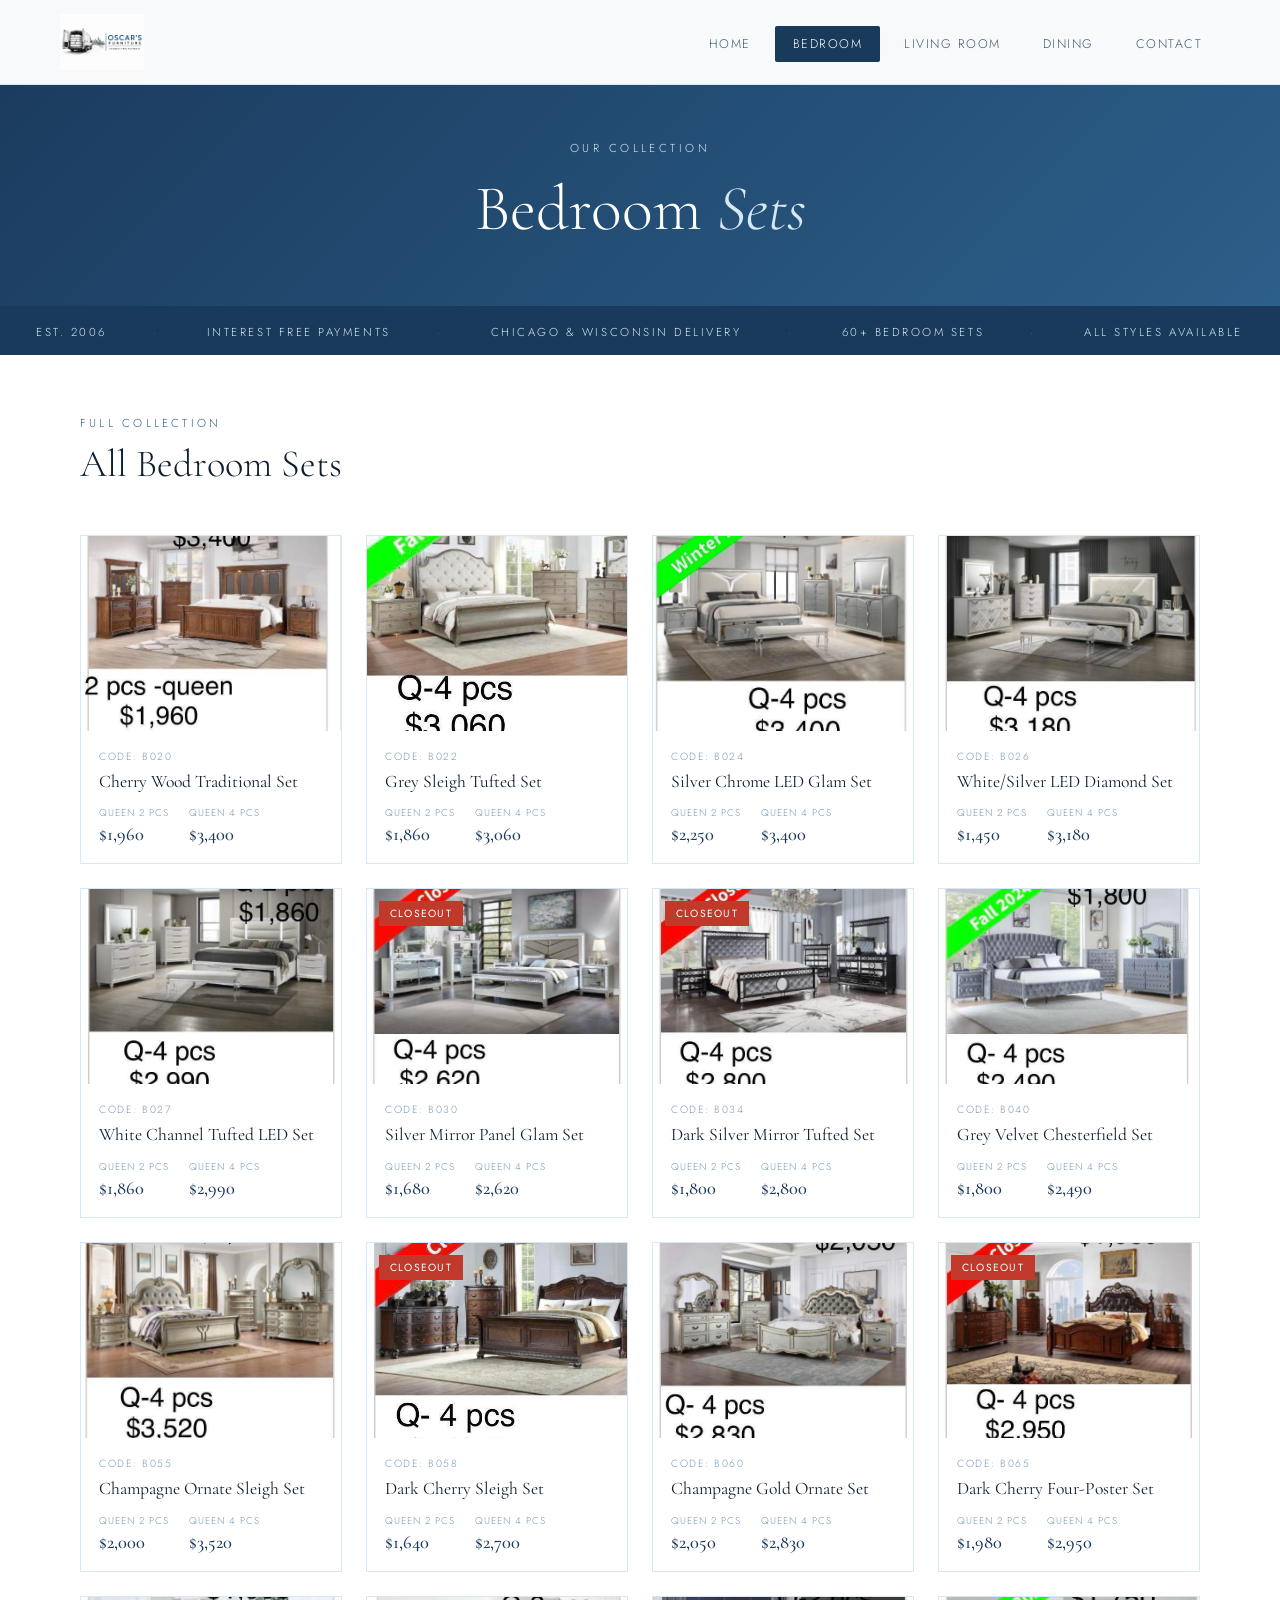
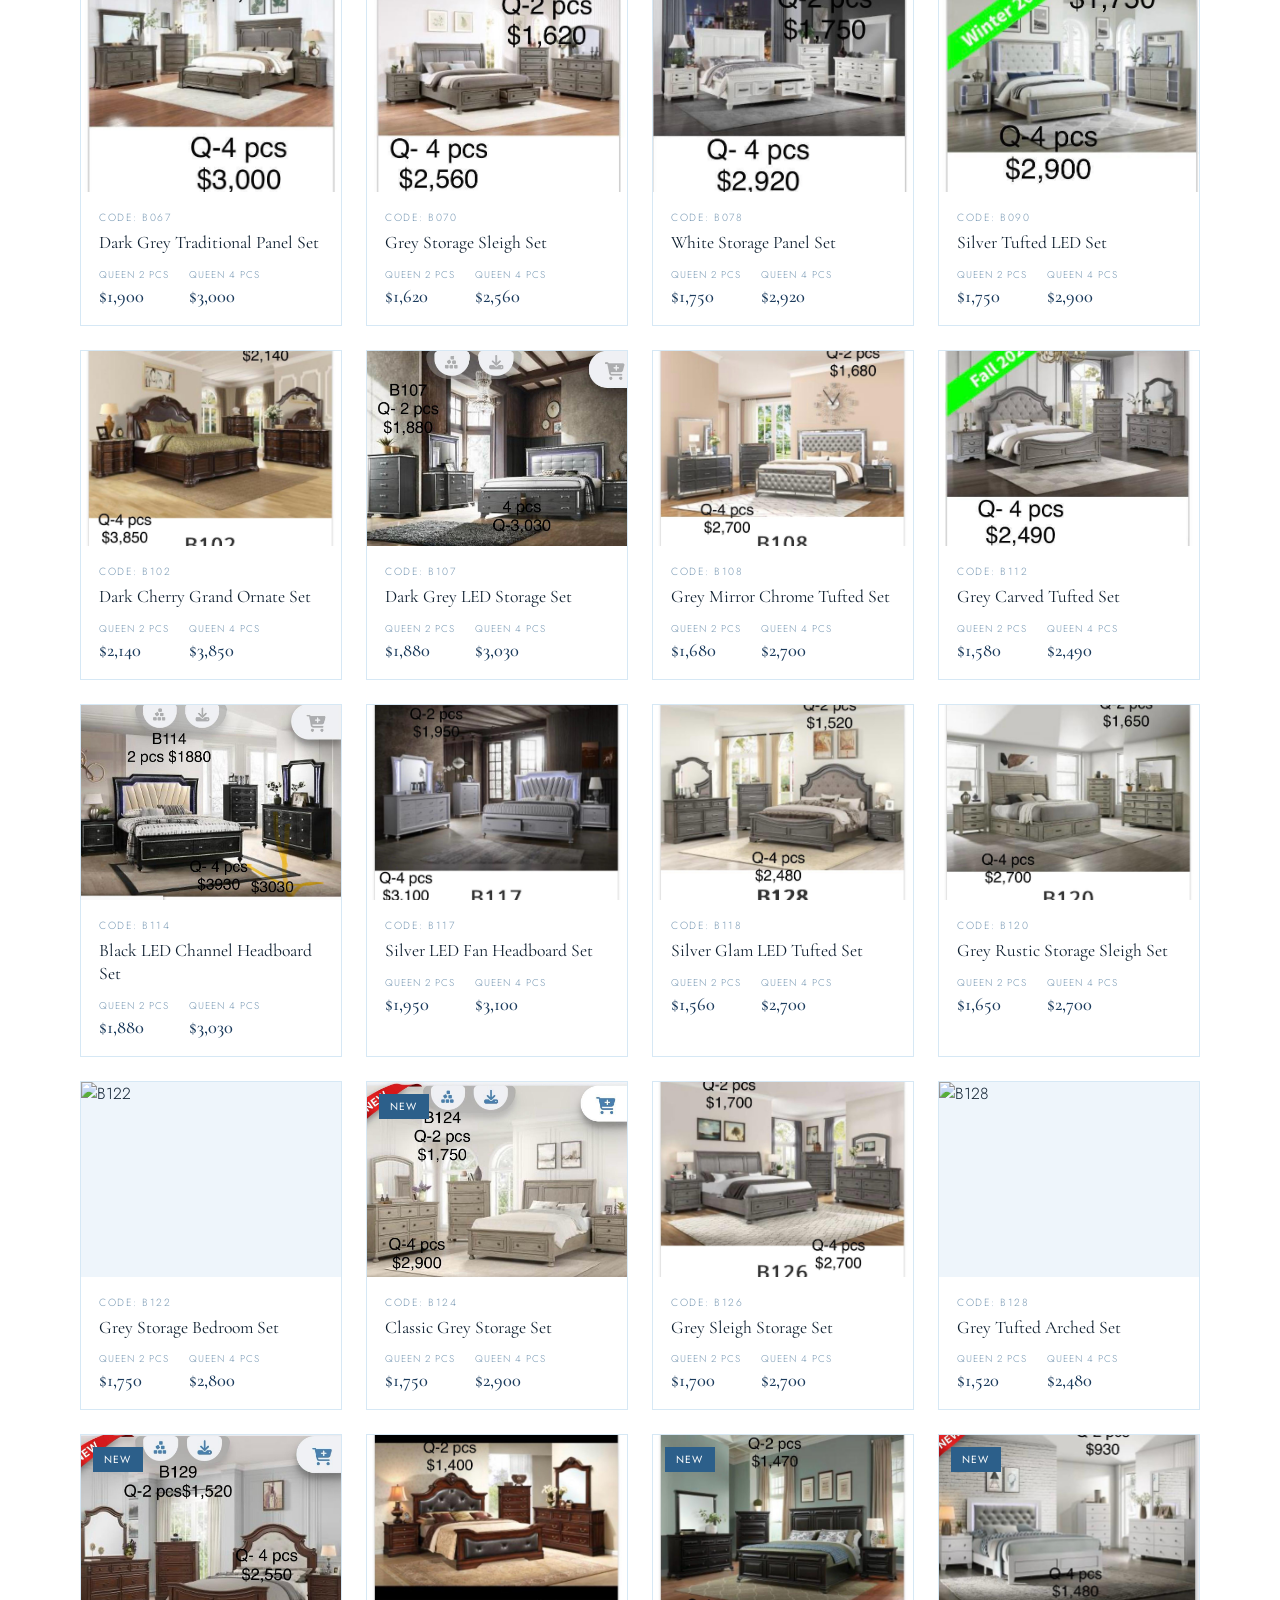
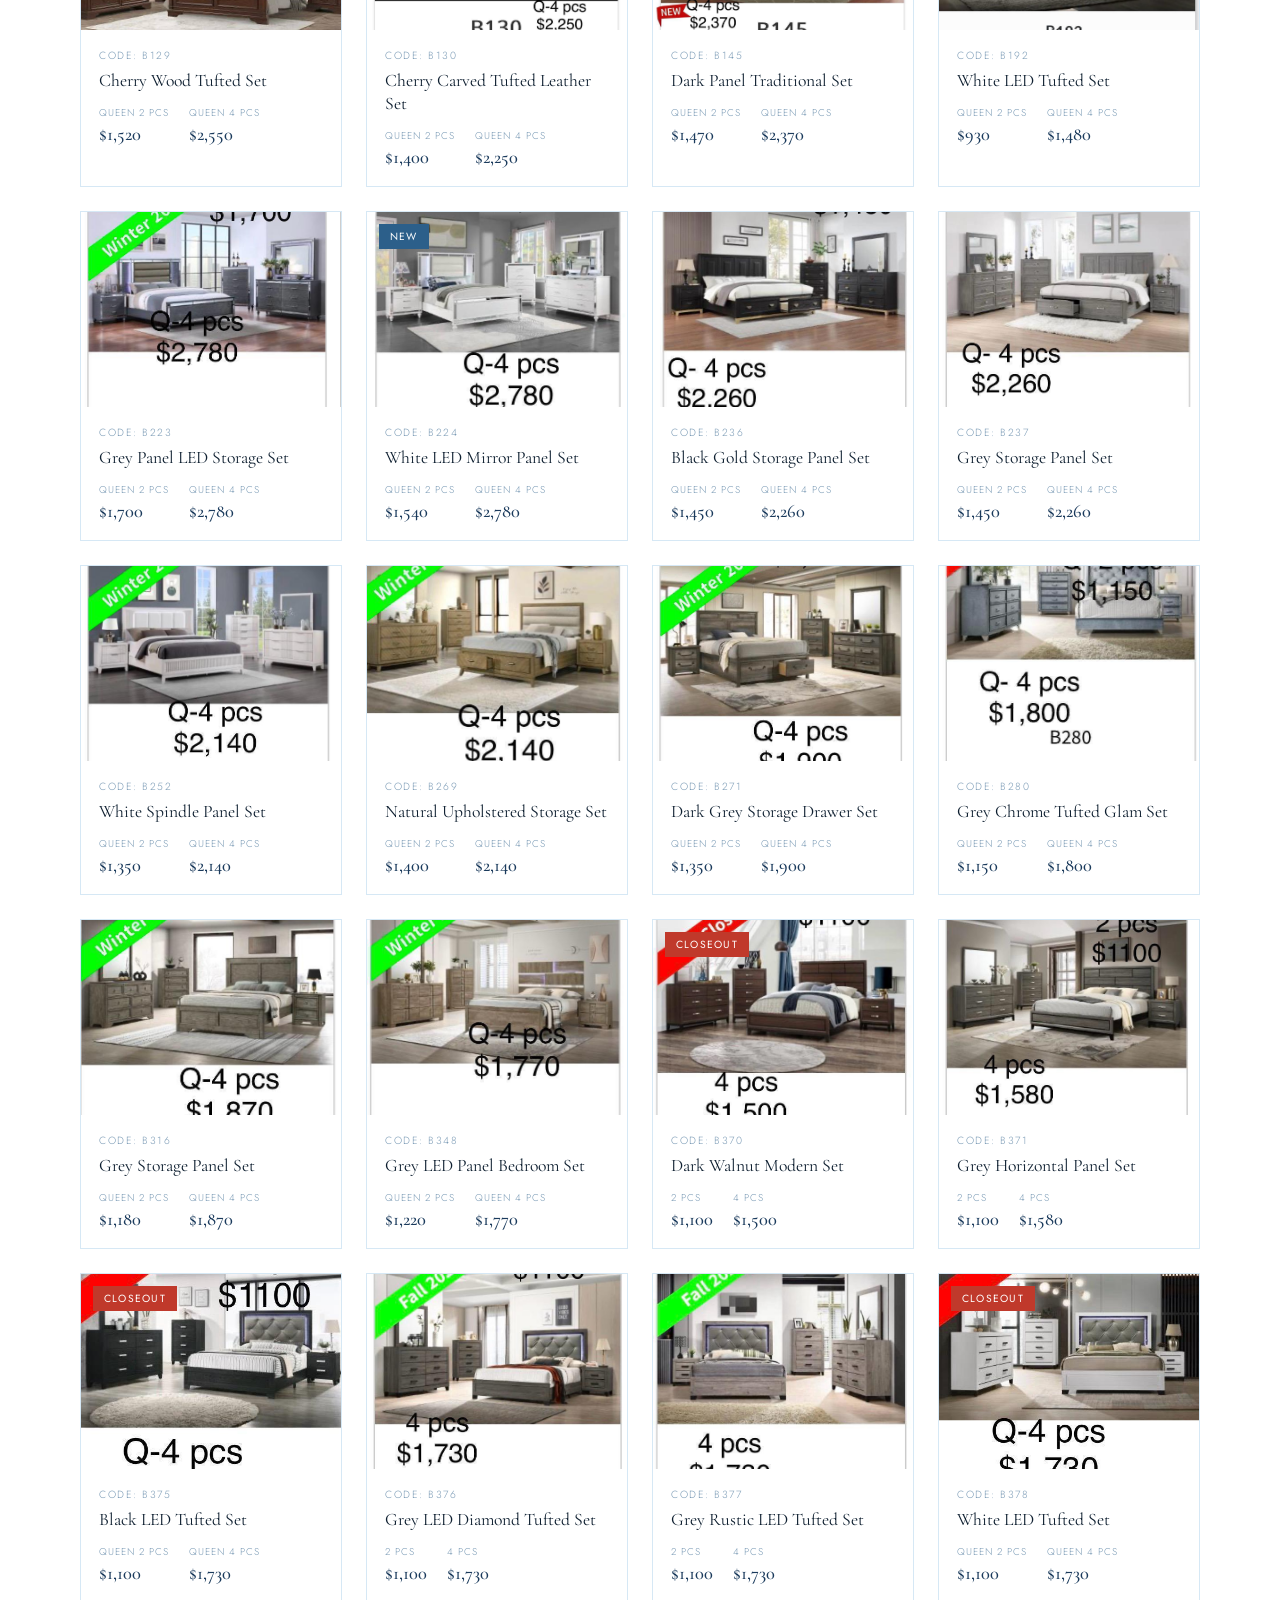
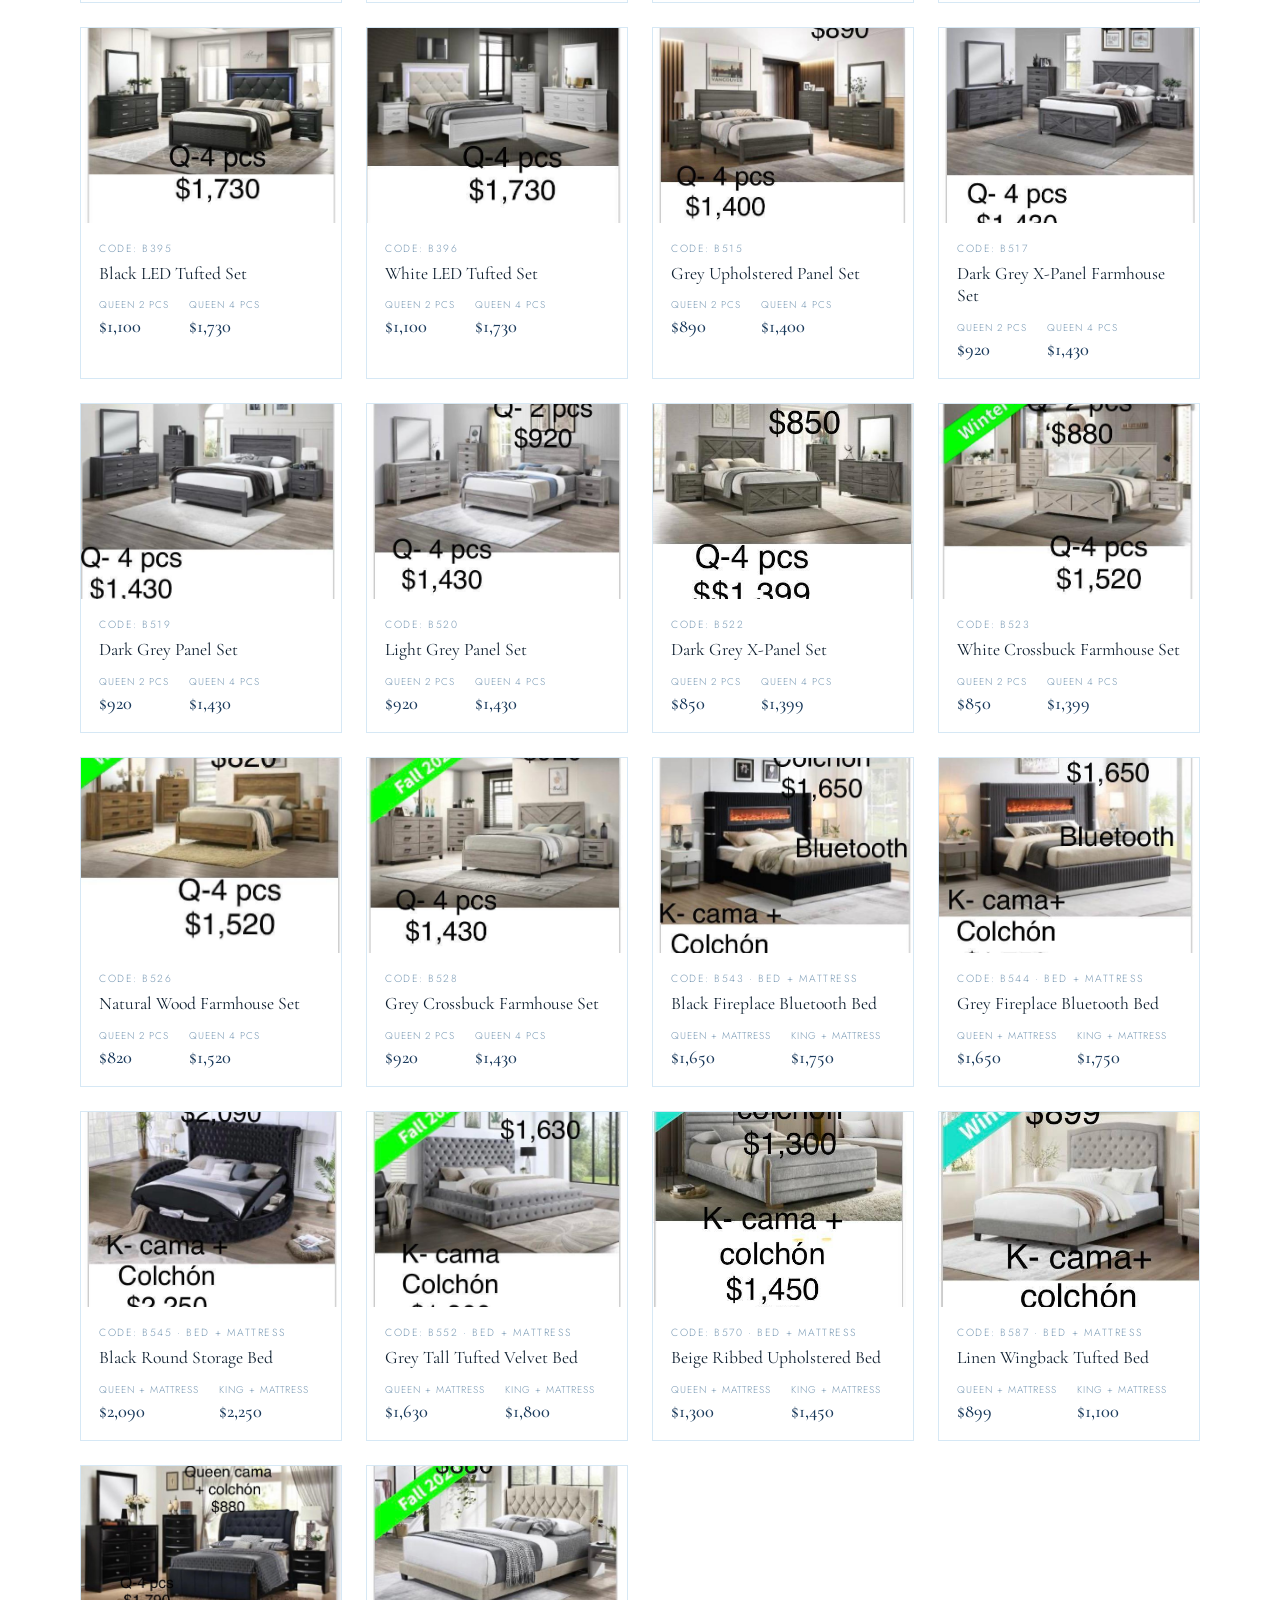
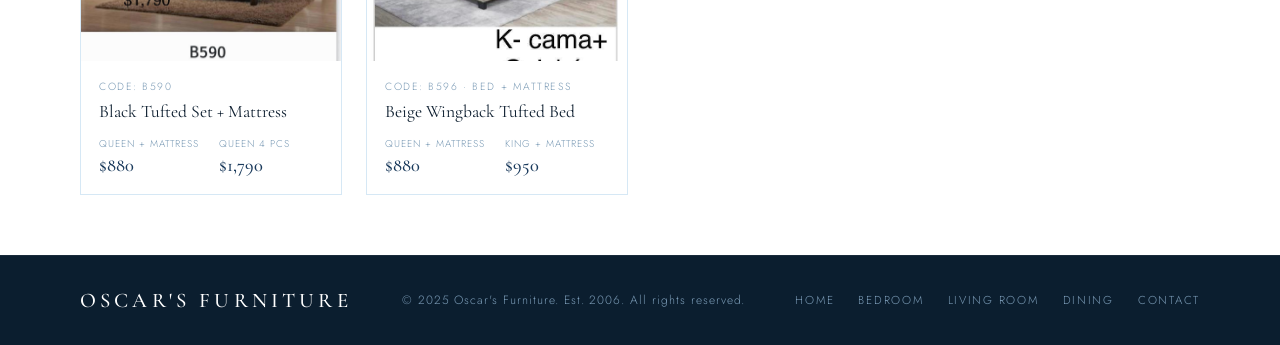
==== commit 9201c621: "Update bedroom.html" ====
--- a/bedroom.html
+++ b/bedroom.html
@@ -187,7 +187,7 @@
       </div>
 
       <div class="product-card reveal">
-        <div class="product-img"><img src="images/images/b128b.jpg" alt="B128"/><a href="contact.html" class="product-overlay"><span class="enquire-btn">Enquire</span></a></div>
+        <div class="product-img"><img src="images/images/b128x.jpg" alt="B128"/><a href="contact.html" class="product-overlay"><span class="enquire-btn">Enquire</span></a></div>
         <div class="product-info"><p class="product-cat">Code: B128</p><p class="product-name">Grey Tufted Arched Set</p><div class="price-tiers"><div class="price-tier"><span class="price-tier-label">Queen 2 pcs</span><span class="price-tier-val">$1,520</span></div><div class="price-tier"><span class="price-tier-label">Queen 4 pcs</span><span class="price-tier-val">$2,480</span></div></div></div>
       </div>
 
@@ -386,7 +386,7 @@
 
   <!-- FOOTER -->
   <footer>
-    <img src="Logo_png.png" alt="Oscar's Furniture" class="footer-logo-img"/>
+    <span class="footer-logo-text">Oscar's Furniture</span>
     <span class="footer-copy">© 2025 Oscar's Furniture. Est. 2006. All rights reserved.</span>
     <div class="footer-links">
       <a href="index.html">Home</a>
--- a/styles.css
+++ b/styles.css
@@ -171,7 +171,7 @@
 }
 .category-card:hover { transform: translateY(-4px); box-shadow: 0 12px 40px rgba(26,58,92,0.14); }
 .category-card-img {
-  width: 100%; height: 200px;
+  width: 100%; height: 240px; overflow: hidden;
   display: flex; align-items: center; justify-content: center;
   font-size: 4rem;
 }
@@ -382,7 +382,7 @@
   display: flex; justify-content: space-between; align-items: center;
   border-top: 1px solid rgba(255,255,255,0.06);
 }
-.footer-logo-img { height: 46px; width: auto; object-fit: contain; filter: brightness(0) invert(1); opacity: 0.82; }
+.footer-logo-text { font-family: 'Cormorant Garamond', serif; font-size: 1.3rem; font-weight: 500; letter-spacing: 0.2em; text-transform: uppercase; color: var(--white); }
 .footer-copy { font-size: 0.75rem; letter-spacing: 0.08em; color: var(--text-muted); }
 .footer-links { display: flex; gap: 24px; }
 .footer-links a {
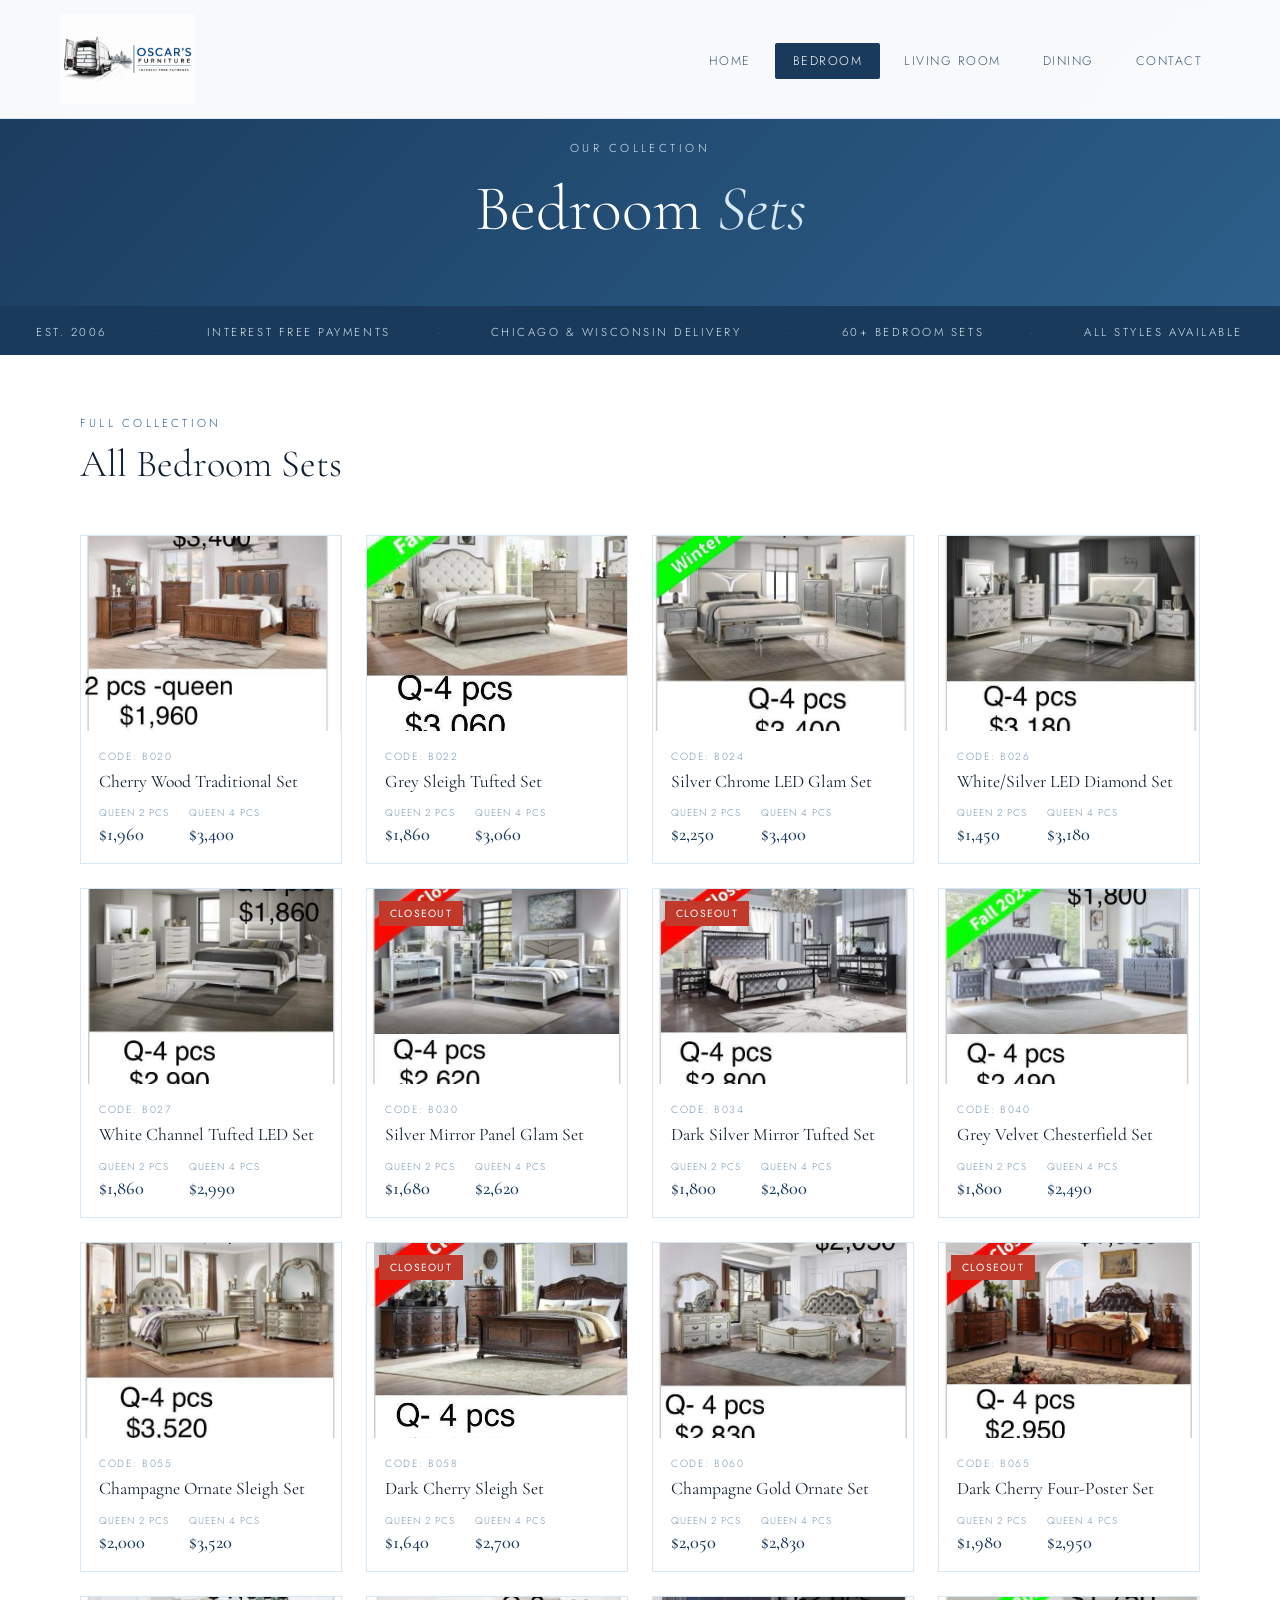
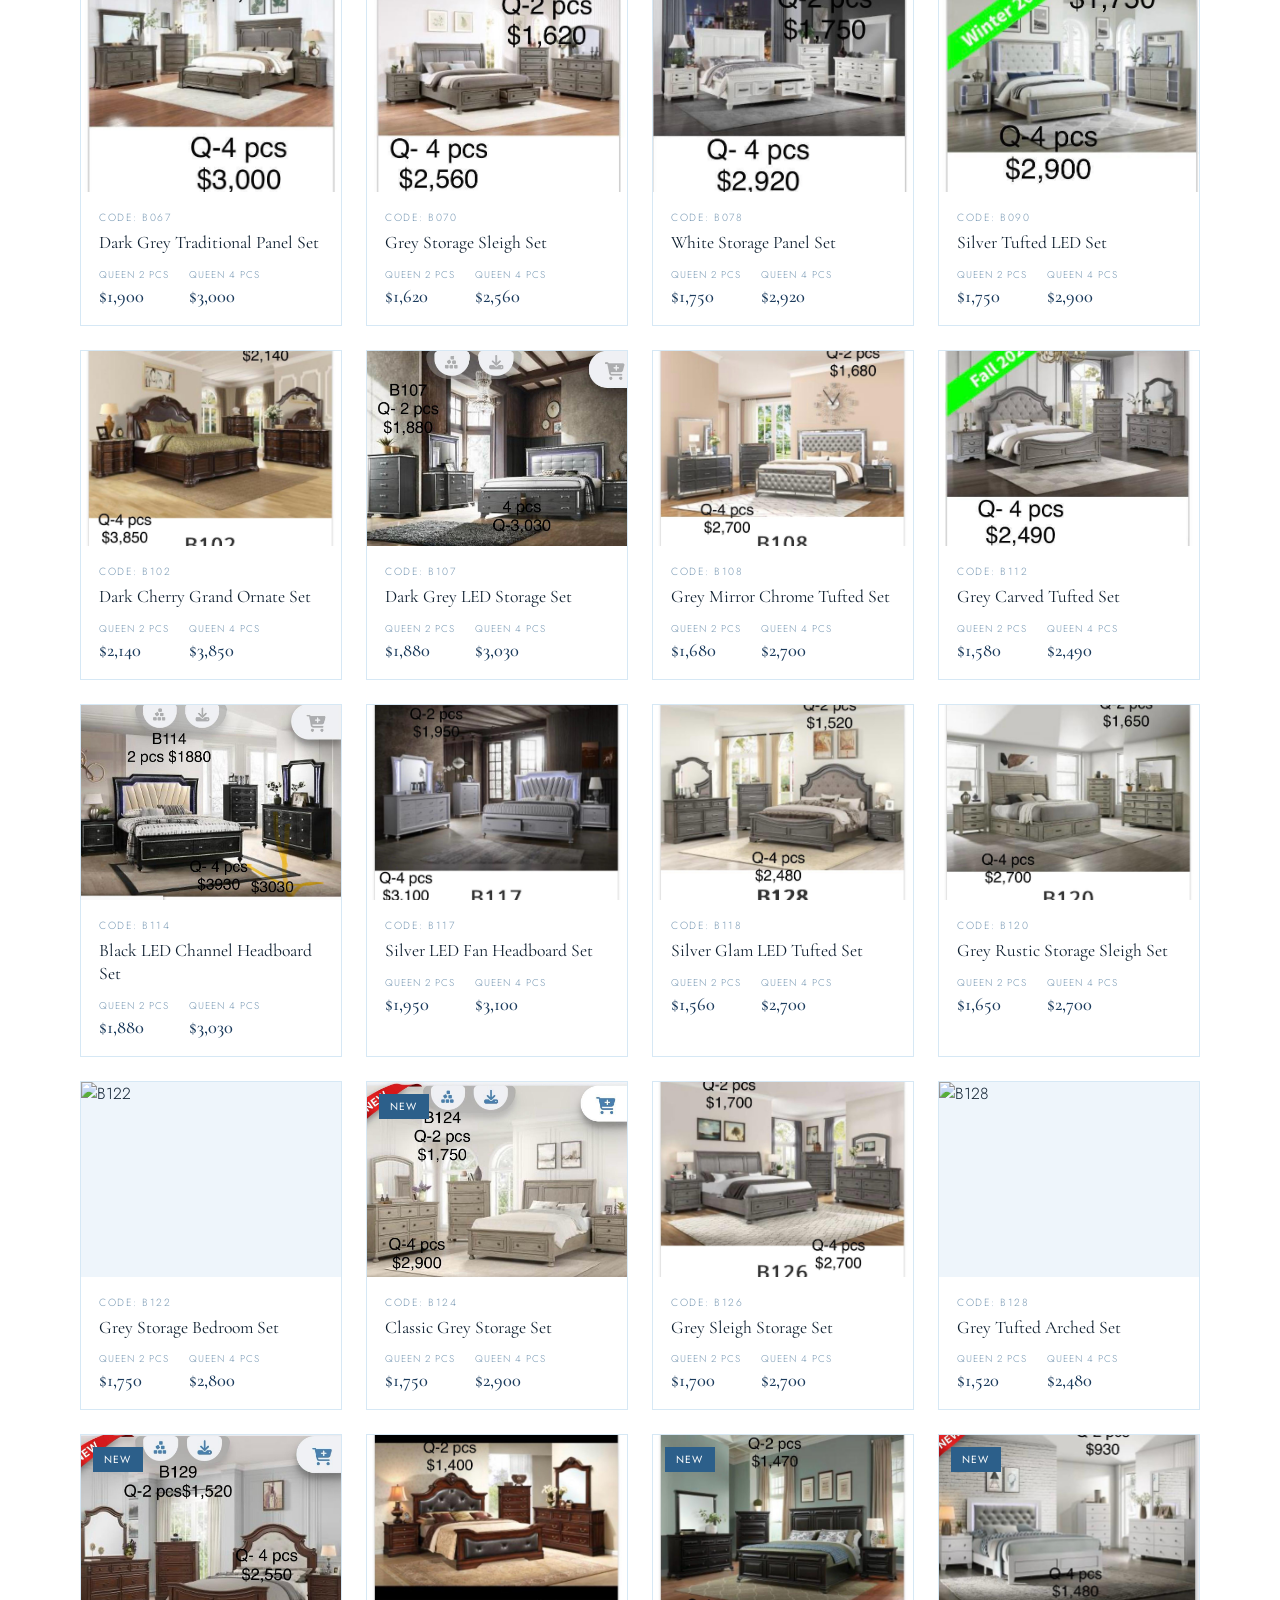
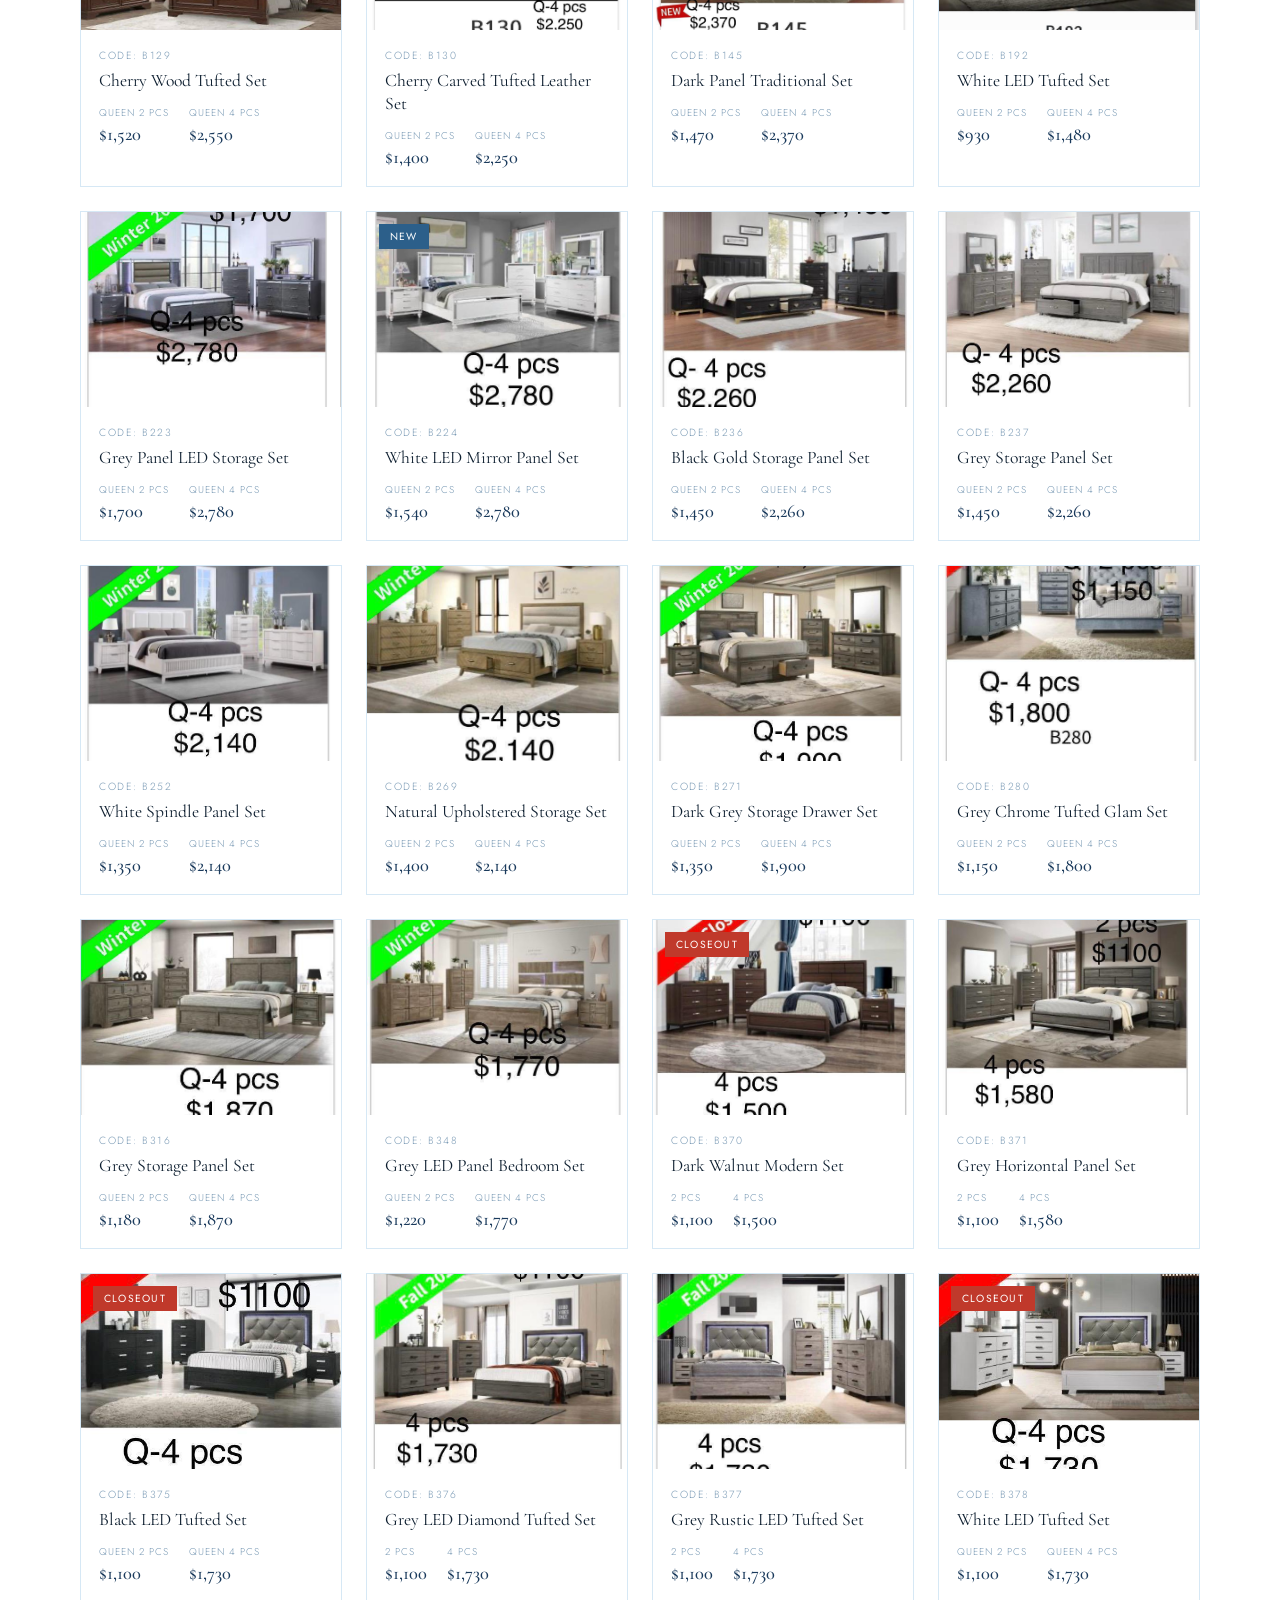
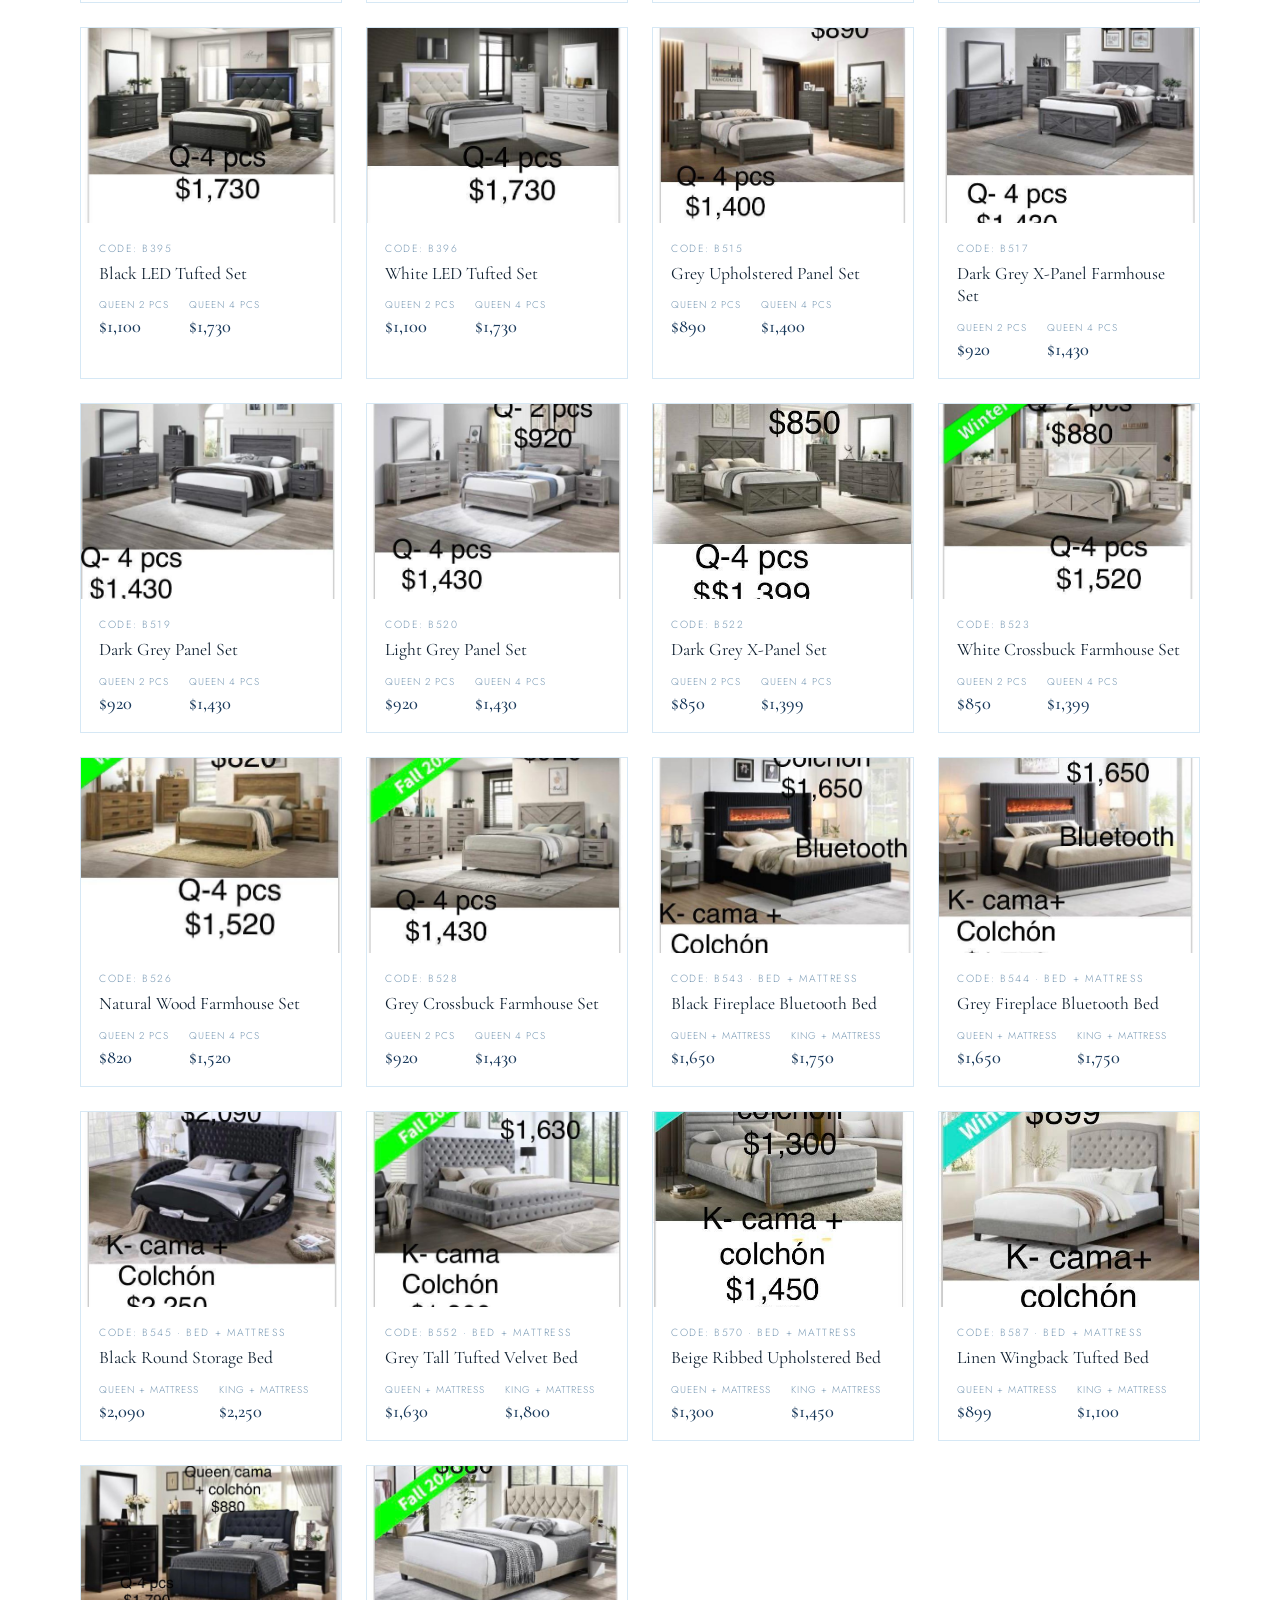
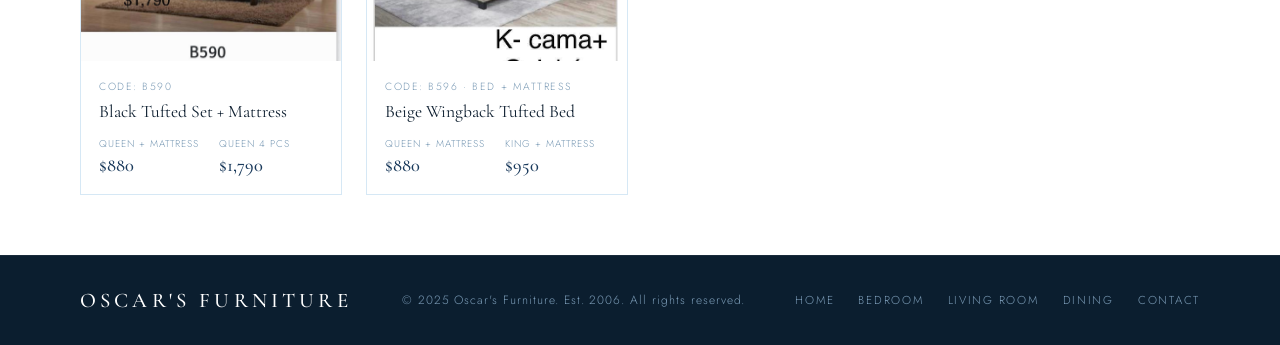
==== commit e2152255: "Update bedroom.html" ====
--- a/bedroom.html
+++ b/bedroom.html
@@ -52,332 +52,332 @@
     <div class="products-grid">
 
       <div class="product-card reveal">
-        <div class="product-img"><img src="images/images/b020.jpg" alt="B020"/><a href="contact.html" class="product-overlay"><span class="enquire-btn">Enquire</span></a></div>
+        <a href="product.html?code=b020"><div class="product-img"><img src="images/images/b020.jpg" alt="B020"/><div class="product-overlay"><span class="enquire-btn">View Details</span></div></div></a>
         <div class="product-info"><p class="product-cat">Code: B020</p><p class="product-name">Cherry Wood Traditional Set</p><div class="price-tiers"><div class="price-tier"><span class="price-tier-label">Queen 2 pcs</span><span class="price-tier-val">$1,960</span></div><div class="price-tier"><span class="price-tier-label">Queen 4 pcs</span><span class="price-tier-val">$3,400</span></div></div></div>
       </div>
 
       <div class="product-card reveal">
-        <div class="product-img"><img src="images/images/b022.jpg" alt="B022"/><a href="contact.html" class="product-overlay"><span class="enquire-btn">Enquire</span></a></div>
+        <a href="product.html?code=b022"><div class="product-img"><img src="images/images/b022.jpg" alt="B022"/><div class="product-overlay"><span class="enquire-btn">View Details</span></div></div></a>
         <div class="product-info"><p class="product-cat">Code: B022</p><p class="product-name">Grey Sleigh Tufted Set</p><div class="price-tiers"><div class="price-tier"><span class="price-tier-label">Queen 2 pcs</span><span class="price-tier-val">$1,860</span></div><div class="price-tier"><span class="price-tier-label">Queen 4 pcs</span><span class="price-tier-val">$3,060</span></div></div></div>
       </div>
 
       <div class="product-card reveal">
-        <div class="product-img"><img src="images/images/b024.jpg" alt="B024"/><a href="contact.html" class="product-overlay"><span class="enquire-btn">Enquire</span></a></div>
+        <a href="product.html?code=b024"><div class="product-img"><img src="images/images/b024.jpg" alt="B024"/><div class="product-overlay"><span class="enquire-btn">View Details</span></div></div></a>
         <div class="product-info"><p class="product-cat">Code: B024</p><p class="product-name">Silver Chrome LED Glam Set</p><div class="price-tiers"><div class="price-tier"><span class="price-tier-label">Queen 2 pcs</span><span class="price-tier-val">$2,250</span></div><div class="price-tier"><span class="price-tier-label">Queen 4 pcs</span><span class="price-tier-val">$3,400</span></div></div></div>
       </div>
 
       <div class="product-card reveal">
-        <div class="product-img"><img src="images/images/b026.jpg" alt="B026"/><a href="contact.html" class="product-overlay"><span class="enquire-btn">Enquire</span></a></div>
+        <a href="product.html?code=b026"><div class="product-img"><img src="images/images/b026.jpg" alt="B026"/><div class="product-overlay"><span class="enquire-btn">View Details</span></div></div></a>
         <div class="product-info"><p class="product-cat">Code: B026</p><p class="product-name">White/Silver LED Diamond Set</p><div class="price-tiers"><div class="price-tier"><span class="price-tier-label">Queen 2 pcs</span><span class="price-tier-val">$1,450</span></div><div class="price-tier"><span class="price-tier-label">Queen 4 pcs</span><span class="price-tier-val">$3,180</span></div></div></div>
       </div>
 
       <div class="product-card reveal">
-        <div class="product-img"><img src="images/images/b027.jpg" alt="B027"/><a href="contact.html" class="product-overlay"><span class="enquire-btn">Enquire</span></a></div>
+        <a href="product.html?code=b027"><div class="product-img"><img src="images/images/b027.jpg" alt="B027"/><div class="product-overlay"><span class="enquire-btn">View Details</span></div></div></a>
         <div class="product-info"><p class="product-cat">Code: B027</p><p class="product-name">White Channel Tufted LED Set</p><div class="price-tiers"><div class="price-tier"><span class="price-tier-label">Queen 2 pcs</span><span class="price-tier-val">$1,860</span></div><div class="price-tier"><span class="price-tier-label">Queen 4 pcs</span><span class="price-tier-val">$2,990</span></div></div></div>
       </div>
 
       <div class="product-card reveal">
-        <div class="product-img"><img src="images/images/b030.jpg" alt="B030"/><span class="product-badge product-badge--closeout">Closeout</span><a href="contact.html" class="product-overlay"><span class="enquire-btn">Enquire</span></a></div>
+        <a href="product.html?code=b030"><div class="product-img"><img src="images/images/b030.jpg" alt="B030"/><span class="product-badge product-badge--closeout">Closeout</span><div class="product-overlay"><span class="enquire-btn">View Details</span></div></div></a>
         <div class="product-info"><p class="product-cat">Code: B030</p><p class="product-name">Silver Mirror Panel Glam Set</p><div class="price-tiers"><div class="price-tier"><span class="price-tier-label">Queen 2 pcs</span><span class="price-tier-val">$1,680</span></div><div class="price-tier"><span class="price-tier-label">Queen 4 pcs</span><span class="price-tier-val">$2,620</span></div></div></div>
       </div>
 
       <div class="product-card reveal">
-        <div class="product-img"><img src="images/images/b034.jpg" alt="B034"/><span class="product-badge product-badge--closeout">Closeout</span><a href="contact.html" class="product-overlay"><span class="enquire-btn">Enquire</span></a></div>
+        <a href="product.html?code=b034"><div class="product-img"><img src="images/images/b034.jpg" alt="B034"/><span class="product-badge product-badge--closeout">Closeout</span><div class="product-overlay"><span class="enquire-btn">View Details</span></div></div></a>
         <div class="product-info"><p class="product-cat">Code: B034</p><p class="product-name">Dark Silver Mirror Tufted Set</p><div class="price-tiers"><div class="price-tier"><span class="price-tier-label">Queen 2 pcs</span><span class="price-tier-val">$1,800</span></div><div class="price-tier"><span class="price-tier-label">Queen 4 pcs</span><span class="price-tier-val">$2,800</span></div></div></div>
       </div>
 
       <div class="product-card reveal">
-        <div class="product-img"><img src="images/images/b040.jpg" alt="B040"/><a href="contact.html" class="product-overlay"><span class="enquire-btn">Enquire</span></a></div>
+        <a href="product.html?code=b040"><div class="product-img"><img src="images/images/b040.jpg" alt="B040"/><div class="product-overlay"><span class="enquire-btn">View Details</span></div></div></a>
         <div class="product-info"><p class="product-cat">Code: B040</p><p class="product-name">Grey Velvet Chesterfield Set</p><div class="price-tiers"><div class="price-tier"><span class="price-tier-label">Queen 2 pcs</span><span class="price-tier-val">$1,800</span></div><div class="price-tier"><span class="price-tier-label">Queen 4 pcs</span><span class="price-tier-val">$2,490</span></div></div></div>
       </div>
 
       <div class="product-card reveal">
-        <div class="product-img"><img src="images/images/b055.jpg" alt="B055"/><a href="contact.html" class="product-overlay"><span class="enquire-btn">Enquire</span></a></div>
+        <a href="product.html?code=b055"><div class="product-img"><img src="images/images/b055.jpg" alt="B055"/><div class="product-overlay"><span class="enquire-btn">View Details</span></div></div></a>
         <div class="product-info"><p class="product-cat">Code: B055</p><p class="product-name">Champagne Ornate Sleigh Set</p><div class="price-tiers"><div class="price-tier"><span class="price-tier-label">Queen 2 pcs</span><span class="price-tier-val">$2,000</span></div><div class="price-tier"><span class="price-tier-label">Queen 4 pcs</span><span class="price-tier-val">$3,520</span></div></div></div>
       </div>
 
       <div class="product-card reveal">
-        <div class="product-img"><img src="images/images/b058.jpg" alt="B058"/><span class="product-badge product-badge--closeout">Closeout</span><a href="contact.html" class="product-overlay"><span class="enquire-btn">Enquire</span></a></div>
+        <a href="product.html?code=b058"><div class="product-img"><img src="images/images/b058.jpg" alt="B058"/><span class="product-badge product-badge--closeout">Closeout</span><div class="product-overlay"><span class="enquire-btn">View Details</span></div></div></a>
         <div class="product-info"><p class="product-cat">Code: B058</p><p class="product-name">Dark Cherry Sleigh Set</p><div class="price-tiers"><div class="price-tier"><span class="price-tier-label">Queen 2 pcs</span><span class="price-tier-val">$1,640</span></div><div class="price-tier"><span class="price-tier-label">Queen 4 pcs</span><span class="price-tier-val">$2,700</span></div></div></div>
       </div>
 
       <div class="product-card reveal">
-        <div class="product-img"><img src="images/images/b060.jpg" alt="B060"/><a href="contact.html" class="product-overlay"><span class="enquire-btn">Enquire</span></a></div>
+        <a href="product.html?code=b060"><div class="product-img"><img src="images/images/b060.jpg" alt="B060"/><div class="product-overlay"><span class="enquire-btn">View Details</span></div></div></a>
         <div class="product-info"><p class="product-cat">Code: B060</p><p class="product-name">Champagne Gold Ornate Set</p><div class="price-tiers"><div class="price-tier"><span class="price-tier-label">Queen 2 pcs</span><span class="price-tier-val">$2,050</span></div><div class="price-tier"><span class="price-tier-label">Queen 4 pcs</span><span class="price-tier-val">$2,830</span></div></div></div>
       </div>
 
       <div class="product-card reveal">
-        <div class="product-img"><img src="images/images/b065.jpg" alt="B065"/><span class="product-badge product-badge--closeout">Closeout</span><a href="contact.html" class="product-overlay"><span class="enquire-btn">Enquire</span></a></div>
+        <a href="product.html?code=b065"><div class="product-img"><img src="images/images/b065.jpg" alt="B065"/><span class="product-badge product-badge--closeout">Closeout</span><div class="product-overlay"><span class="enquire-btn">View Details</span></div></div></a>
         <div class="product-info"><p class="product-cat">Code: B065</p><p class="product-name">Dark Cherry Four-Poster Set</p><div class="price-tiers"><div class="price-tier"><span class="price-tier-label">Queen 2 pcs</span><span class="price-tier-val">$1,980</span></div><div class="price-tier"><span class="price-tier-label">Queen 4 pcs</span><span class="price-tier-val">$2,950</span></div></div></div>
       </div>
 
       <div class="product-card reveal">
-        <div class="product-img"><img src="images/images/b067.jpg" alt="B067"/><a href="contact.html" class="product-overlay"><span class="enquire-btn">Enquire</span></a></div>
+        <a href="product.html?code=b067"><div class="product-img"><img src="images/images/b067.jpg" alt="B067"/><div class="product-overlay"><span class="enquire-btn">View Details</span></div></div></a>
         <div class="product-info"><p class="product-cat">Code: B067</p><p class="product-name">Dark Grey Traditional Panel Set</p><div class="price-tiers"><div class="price-tier"><span class="price-tier-label">Queen 2 pcs</span><span class="price-tier-val">$1,900</span></div><div class="price-tier"><span class="price-tier-label">Queen 4 pcs</span><span class="price-tier-val">$3,000</span></div></div></div>
       </div>
 
       <div class="product-card reveal">
-        <div class="product-img"><img src="images/images/b070.jpg" alt="B070"/><a href="contact.html" class="product-overlay"><span class="enquire-btn">Enquire</span></a></div>
+        <a href="product.html?code=b070"><div class="product-img"><img src="images/images/b070.jpg" alt="B070"/><div class="product-overlay"><span class="enquire-btn">View Details</span></div></div></a>
         <div class="product-info"><p class="product-cat">Code: B070</p><p class="product-name">Grey Storage Sleigh Set</p><div class="price-tiers"><div class="price-tier"><span class="price-tier-label">Queen 2 pcs</span><span class="price-tier-val">$1,620</span></div><div class="price-tier"><span class="price-tier-label">Queen 4 pcs</span><span class="price-tier-val">$2,560</span></div></div></div>
       </div>
 
       <div class="product-card reveal">
-        <div class="product-img"><img src="images/images/b078.jpg" alt="B078"/><a href="contact.html" class="product-overlay"><span class="enquire-btn">Enquire</span></a></div>
+        <a href="product.html?code=b078"><div class="product-img"><img src="images/images/b078.jpg" alt="B078"/><div class="product-overlay"><span class="enquire-btn">View Details</span></div></div></a>
         <div class="product-info"><p class="product-cat">Code: B078</p><p class="product-name">White Storage Panel Set</p><div class="price-tiers"><div class="price-tier"><span class="price-tier-label">Queen 2 pcs</span><span class="price-tier-val">$1,750</span></div><div class="price-tier"><span class="price-tier-label">Queen 4 pcs</span><span class="price-tier-val">$2,920</span></div></div></div>
       </div>
 
       <div class="product-card reveal">
-        <div class="product-img"><img src="images/images/b090.jpg" alt="B090"/><a href="contact.html" class="product-overlay"><span class="enquire-btn">Enquire</span></a></div>
+        <a href="product.html?code=b090"><div class="product-img"><img src="images/images/b090.jpg" alt="B090"/><div class="product-overlay"><span class="enquire-btn">View Details</span></div></div></a>
         <div class="product-info"><p class="product-cat">Code: B090</p><p class="product-name">Silver Tufted LED Set</p><div class="price-tiers"><div class="price-tier"><span class="price-tier-label">Queen 2 pcs</span><span class="price-tier-val">$1,750</span></div><div class="price-tier"><span class="price-tier-label">Queen 4 pcs</span><span class="price-tier-val">$2,900</span></div></div></div>
       </div>
 
       <div class="product-card reveal">
-        <div class="product-img"><img src="images/images/b102.jpg" alt="B102"/><a href="contact.html" class="product-overlay"><span class="enquire-btn">Enquire</span></a></div>
+        <a href="product.html?code=b102"><div class="product-img"><img src="images/images/b102.jpg" alt="B102"/><div class="product-overlay"><span class="enquire-btn">View Details</span></div></div></a>
         <div class="product-info"><p class="product-cat">Code: B102</p><p class="product-name">Dark Cherry Grand Ornate Set</p><div class="price-tiers"><div class="price-tier"><span class="price-tier-label">Queen 2 pcs</span><span class="price-tier-val">$2,140</span></div><div class="price-tier"><span class="price-tier-label">Queen 4 pcs</span><span class="price-tier-val">$3,850</span></div></div></div>
       </div>
 
       <div class="product-card reveal">
-        <div class="product-img"><img src="images/images/b107.jpg" alt="B107"/><a href="contact.html" class="product-overlay"><span class="enquire-btn">Enquire</span></a></div>
+        <a href="product.html?code=b107"><div class="product-img"><img src="images/images/b107.jpg" alt="B107"/><div class="product-overlay"><span class="enquire-btn">View Details</span></div></div></a>
         <div class="product-info"><p class="product-cat">Code: B107</p><p class="product-name">Dark Grey LED Storage Set</p><div class="price-tiers"><div class="price-tier"><span class="price-tier-label">Queen 2 pcs</span><span class="price-tier-val">$1,880</span></div><div class="price-tier"><span class="price-tier-label">Queen 4 pcs</span><span class="price-tier-val">$3,030</span></div></div></div>
       </div>
 
       <div class="product-card reveal">
-        <div class="product-img"><img src="images/images/b108.jpg" alt="B108"/><a href="contact.html" class="product-overlay"><span class="enquire-btn">Enquire</span></a></div>
+        <a href="product.html?code=b108"><div class="product-img"><img src="images/images/b108.jpg" alt="B108"/><div class="product-overlay"><span class="enquire-btn">View Details</span></div></div></a>
         <div class="product-info"><p class="product-cat">Code: B108</p><p class="product-name">Grey Mirror Chrome Tufted Set</p><div class="price-tiers"><div class="price-tier"><span class="price-tier-label">Queen 2 pcs</span><span class="price-tier-val">$1,680</span></div><div class="price-tier"><span class="price-tier-label">Queen 4 pcs</span><span class="price-tier-val">$2,700</span></div></div></div>
       </div>
 
       <div class="product-card reveal">
-        <div class="product-img"><img src="images/images/b112.jpg" alt="B112"/><a href="contact.html" class="product-overlay"><span class="enquire-btn">Enquire</span></a></div>
+        <a href="product.html?code=b112"><div class="product-img"><img src="images/images/b112.jpg" alt="B112"/><div class="product-overlay"><span class="enquire-btn">View Details</span></div></div></a>
         <div class="product-info"><p class="product-cat">Code: B112</p><p class="product-name">Grey Carved Tufted Set</p><div class="price-tiers"><div class="price-tier"><span class="price-tier-label">Queen 2 pcs</span><span class="price-tier-val">$1,580</span></div><div class="price-tier"><span class="price-tier-label">Queen 4 pcs</span><span class="price-tier-val">$2,490</span></div></div></div>
       </div>
 
       <div class="product-card reveal">
-        <div class="product-img"><img src="images/images/b114.jpg" alt="B114"/><a href="contact.html" class="product-overlay"><span class="enquire-btn">Enquire</span></a></div>
+        <a href="product.html?code=b114"><div class="product-img"><img src="images/images/b114.jpg" alt="B114"/><div class="product-overlay"><span class="enquire-btn">View Details</span></div></div></a>
         <div class="product-info"><p class="product-cat">Code: B114</p><p class="product-name">Black LED Channel Headboard Set</p><div class="price-tiers"><div class="price-tier"><span class="price-tier-label">Queen 2 pcs</span><span class="price-tier-val">$1,880</span></div><div class="price-tier"><span class="price-tier-label">Queen 4 pcs</span><span class="price-tier-val">$3,030</span></div></div></div>
       </div>
 
       <div class="product-card reveal">
-        <div class="product-img"><img src="images/images/b117.jpg" alt="B117"/><a href="contact.html" class="product-overlay"><span class="enquire-btn">Enquire</span></a></div>
+        <a href="product.html?code=b117"><div class="product-img"><img src="images/images/b117.jpg" alt="B117"/><div class="product-overlay"><span class="enquire-btn">View Details</span></div></div></a>
         <div class="product-info"><p class="product-cat">Code: B117</p><p class="product-name">Silver LED Fan Headboard Set</p><div class="price-tiers"><div class="price-tier"><span class="price-tier-label">Queen 2 pcs</span><span class="price-tier-val">$1,950</span></div><div class="price-tier"><span class="price-tier-label">Queen 4 pcs</span><span class="price-tier-val">$3,100</span></div></div></div>
       </div>
 
       <div class="product-card reveal">
-        <div class="product-img"><img src="images/images/b128.jpg" alt="B118"/><a href="contact.html" class="product-overlay"><span class="enquire-btn">Enquire</span></a></div>
+        <a href="product.html?code=b128"><div class="product-img"><img src="images/images/b128.jpg" alt="B118"/><div class="product-overlay"><span class="enquire-btn">View Details</span></div></div></a>
         <div class="product-info"><p class="product-cat">Code: B118</p><p class="product-name">Silver Glam LED Tufted Set</p><div class="price-tiers"><div class="price-tier"><span class="price-tier-label">Queen 2 pcs</span><span class="price-tier-val">$1,560</span></div><div class="price-tier"><span class="price-tier-label">Queen 4 pcs</span><span class="price-tier-val">$2,700</span></div></div></div>
       </div>
 
       <div class="product-card reveal">
-        <div class="product-img"><img src="images/images/b120.jpg" alt="B120"/><a href="contact.html" class="product-overlay"><span class="enquire-btn">Enquire</span></a></div>
+        <a href="product.html?code=b120"><div class="product-img"><img src="images/images/b120.jpg" alt="B120"/><div class="product-overlay"><span class="enquire-btn">View Details</span></div></div></a>
         <div class="product-info"><p class="product-cat">Code: B120</p><p class="product-name">Grey Rustic Storage Sleigh Set</p><div class="price-tiers"><div class="price-tier"><span class="price-tier-label">Queen 2 pcs</span><span class="price-tier-val">$1,650</span></div><div class="price-tier"><span class="price-tier-label">Queen 4 pcs</span><span class="price-tier-val">$2,700</span></div></div></div>
       </div>
 
       <div class="product-card reveal">
-        <div class="product-img"><img src="images/images/b122.jpg" alt="B122"/><a href="contact.html" class="product-overlay"><span class="enquire-btn">Enquire</span></a></div>
+        <a href="product.html?code=b122"><div class="product-img"><img src="images/images/b122.jpg" alt="B122"/><div class="product-overlay"><span class="enquire-btn">View Details</span></div></div></a>
         <div class="product-info"><p class="product-cat">Code: B122</p><p class="product-name">Grey Storage Bedroom Set</p><div class="price-tiers"><div class="price-tier"><span class="price-tier-label">Queen 2 pcs</span><span class="price-tier-val">$1,750</span></div><div class="price-tier"><span class="price-tier-label">Queen 4 pcs</span><span class="price-tier-val">$2,800</span></div></div></div>
       </div>
 
       <div class="product-card reveal">
-        <div class="product-img"><img src="images/images/b124.jpg" alt="B124"/><span class="product-badge product-badge--new">New</span><a href="contact.html" class="product-overlay"><span class="enquire-btn">Enquire</span></a></div>
+        <a href="product.html?code=b124"><div class="product-img"><img src="images/images/b124.jpg" alt="B124"/><span class="product-badge product-badge--new">New</span><div class="product-overlay"><span class="enquire-btn">View Details</span></div></div></a>
         <div class="product-info"><p class="product-cat">Code: B124</p><p class="product-name">Classic Grey Storage Set</p><div class="price-tiers"><div class="price-tier"><span class="price-tier-label">Queen 2 pcs</span><span class="price-tier-val">$1,750</span></div><div class="price-tier"><span class="price-tier-label">Queen 4 pcs</span><span class="price-tier-val">$2,900</span></div></div></div>
       </div>
 
       <div class="product-card reveal">
-        <div class="product-img"><img src="images/images/b126.jpg" alt="B126"/><a href="contact.html" class="product-overlay"><span class="enquire-btn">Enquire</span></a></div>
+        <a href="product.html?code=b126"><div class="product-img"><img src="images/images/b126.jpg" alt="B126"/><div class="product-overlay"><span class="enquire-btn">View Details</span></div></div></a>
         <div class="product-info"><p class="product-cat">Code: B126</p><p class="product-name">Grey Sleigh Storage Set</p><div class="price-tiers"><div class="price-tier"><span class="price-tier-label">Queen 2 pcs</span><span class="price-tier-val">$1,700</span></div><div class="price-tier"><span class="price-tier-label">Queen 4 pcs</span><span class="price-tier-val">$2,700</span></div></div></div>
       </div>
 
       <div class="product-card reveal">
-        <div class="product-img"><img src="images/images/b128x.jpg" alt="B128"/><a href="contact.html" class="product-overlay"><span class="enquire-btn">Enquire</span></a></div>
+        <a href="product.html?code=b128x"><div class="product-img"><img src="images/images/b128x.jpg" alt="B128"/><div class="product-overlay"><span class="enquire-btn">View Details</span></div></div></a>
         <div class="product-info"><p class="product-cat">Code: B128</p><p class="product-name">Grey Tufted Arched Set</p><div class="price-tiers"><div class="price-tier"><span class="price-tier-label">Queen 2 pcs</span><span class="price-tier-val">$1,520</span></div><div class="price-tier"><span class="price-tier-label">Queen 4 pcs</span><span class="price-tier-val">$2,480</span></div></div></div>
       </div>
 
       <div class="product-card reveal">
-        <div class="product-img"><img src="images/images/b129.jpg" alt="B129"/><span class="product-badge product-badge--new">New</span><a href="contact.html" class="product-overlay"><span class="enquire-btn">Enquire</span></a></div>
+        <a href="product.html?code=b129"><div class="product-img"><img src="images/images/b129.jpg" alt="B129"/><span class="product-badge product-badge--new">New</span><div class="product-overlay"><span class="enquire-btn">View Details</span></div></div></a>
         <div class="product-info"><p class="product-cat">Code: B129</p><p class="product-name">Cherry Wood Tufted Set</p><div class="price-tiers"><div class="price-tier"><span class="price-tier-label">Queen 2 pcs</span><span class="price-tier-val">$1,520</span></div><div class="price-tier"><span class="price-tier-label">Queen 4 pcs</span><span class="price-tier-val">$2,550</span></div></div></div>
       </div>
 
       <div class="product-card reveal">
-        <div class="product-img"><img src="images/images/b130.jpg" alt="B130"/><a href="contact.html" class="product-overlay"><span class="enquire-btn">Enquire</span></a></div>
+        <a href="product.html?code=b130"><div class="product-img"><img src="images/images/b130.jpg" alt="B130"/><div class="product-overlay"><span class="enquire-btn">View Details</span></div></div></a>
         <div class="product-info"><p class="product-cat">Code: B130</p><p class="product-name">Cherry Carved Tufted Leather Set</p><div class="price-tiers"><div class="price-tier"><span class="price-tier-label">Queen 2 pcs</span><span class="price-tier-val">$1,400</span></div><div class="price-tier"><span class="price-tier-label">Queen 4 pcs</span><span class="price-tier-val">$2,250</span></div></div></div>
       </div>
 
       <div class="product-card reveal">
-        <div class="product-img"><img src="images/images/b145.jpg" alt="B145"/><span class="product-badge product-badge--new">New</span><a href="contact.html" class="product-overlay"><span class="enquire-btn">Enquire</span></a></div>
+        <a href="product.html?code=b145"><div class="product-img"><img src="images/images/b145.jpg" alt="B145"/><span class="product-badge product-badge--new">New</span><div class="product-overlay"><span class="enquire-btn">View Details</span></div></div></a>
         <div class="product-info"><p class="product-cat">Code: B145</p><p class="product-name">Dark Panel Traditional Set</p><div class="price-tiers"><div class="price-tier"><span class="price-tier-label">Queen 2 pcs</span><span class="price-tier-val">$1,470</span></div><div class="price-tier"><span class="price-tier-label">Queen 4 pcs</span><span class="price-tier-val">$2,370</span></div></div></div>
       </div>
 
       <div class="product-card reveal">
-        <div class="product-img"><img src="images/images/b192.jpg" alt="B192"/><span class="product-badge product-badge--new">New</span><a href="contact.html" class="product-overlay"><span class="enquire-btn">Enquire</span></a></div>
+        <a href="product.html?code=b192"><div class="product-img"><img src="images/images/b192.jpg" alt="B192"/><span class="product-badge product-badge--new">New</span><div class="product-overlay"><span class="enquire-btn">View Details</span></div></div></a>
         <div class="product-info"><p class="product-cat">Code: B192</p><p class="product-name">White LED Tufted Set</p><div class="price-tiers"><div class="price-tier"><span class="price-tier-label">Queen 2 pcs</span><span class="price-tier-val">$930</span></div><div class="price-tier"><span class="price-tier-label">Queen 4 pcs</span><span class="price-tier-val">$1,480</span></div></div></div>
       </div>
 
       <div class="product-card reveal">
-        <div class="product-img"><img src="images/images/b223.jpg" alt="B223"/><a href="contact.html" class="product-overlay"><span class="enquire-btn">Enquire</span></a></div>
+        <a href="product.html?code=b223"><div class="product-img"><img src="images/images/b223.jpg" alt="B223"/><div class="product-overlay"><span class="enquire-btn">View Details</span></div></div></a>
         <div class="product-info"><p class="product-cat">Code: B223</p><p class="product-name">Grey Panel LED Storage Set</p><div class="price-tiers"><div class="price-tier"><span class="price-tier-label">Queen 2 pcs</span><span class="price-tier-val">$1,700</span></div><div class="price-tier"><span class="price-tier-label">Queen 4 pcs</span><span class="price-tier-val">$2,780</span></div></div></div>
       </div>
 
       <div class="product-card reveal">
-        <div class="product-img"><img src="images/images/b224.jpg" alt="B224"/><span class="product-badge product-badge--new">New</span><a href="contact.html" class="product-overlay"><span class="enquire-btn">Enquire</span></a></div>
+        <a href="product.html?code=b224"><div class="product-img"><img src="images/images/b224.jpg" alt="B224"/><span class="product-badge product-badge--new">New</span><div class="product-overlay"><span class="enquire-btn">View Details</span></div></div></a>
         <div class="product-info"><p class="product-cat">Code: B224</p><p class="product-name">White LED Mirror Panel Set</p><div class="price-tiers"><div class="price-tier"><span class="price-tier-label">Queen 2 pcs</span><span class="price-tier-val">$1,540</span></div><div class="price-tier"><span class="price-tier-label">Queen 4 pcs</span><span class="price-tier-val">$2,780</span></div></div></div>
       </div>
 
       <div class="product-card reveal">
-        <div class="product-img"><img src="images/images/b236.jpg" alt="B236"/><a href="contact.html" class="product-overlay"><span class="enquire-btn">Enquire</span></a></div>
+        <a href="product.html?code=b236"><div class="product-img"><img src="images/images/b236.jpg" alt="B236"/><div class="product-overlay"><span class="enquire-btn">View Details</span></div></div></a>
         <div class="product-info"><p class="product-cat">Code: B236</p><p class="product-name">Black Gold Storage Panel Set</p><div class="price-tiers"><div class="price-tier"><span class="price-tier-label">Queen 2 pcs</span><span class="price-tier-val">$1,450</span></div><div class="price-tier"><span class="price-tier-label">Queen 4 pcs</span><span class="price-tier-val">$2,260</span></div></div></div>
       </div>
 
       <div class="product-card reveal">
-        <div class="product-img"><img src="images/images/b237.jpg" alt="B237"/><a href="contact.html" class="product-overlay"><span class="enquire-btn">Enquire</span></a></div>
+        <a href="product.html?code=b237"><div class="product-img"><img src="images/images/b237.jpg" alt="B237"/><div class="product-overlay"><span class="enquire-btn">View Details</span></div></div></a>
         <div class="product-info"><p class="product-cat">Code: B237</p><p class="product-name">Grey Storage Panel Set</p><div class="price-tiers"><div class="price-tier"><span class="price-tier-label">Queen 2 pcs</span><span class="price-tier-val">$1,450</span></div><div class="price-tier"><span class="price-tier-label">Queen 4 pcs</span><span class="price-tier-val">$2,260</span></div></div></div>
       </div>
 
       <div class="product-card reveal">
-        <div class="product-img"><img src="images/images/b252.jpg" alt="B252"/><a href="contact.html" class="product-overlay"><span class="enquire-btn">Enquire</span></a></div>
+        <a href="product.html?code=b252"><div class="product-img"><img src="images/images/b252.jpg" alt="B252"/><div class="product-overlay"><span class="enquire-btn">View Details</span></div></div></a>
         <div class="product-info"><p class="product-cat">Code: B252</p><p class="product-name">White Spindle Panel Set</p><div class="price-tiers"><div class="price-tier"><span class="price-tier-label">Queen 2 pcs</span><span class="price-tier-val">$1,350</span></div><div class="price-tier"><span class="price-tier-label">Queen 4 pcs</span><span class="price-tier-val">$2,140</span></div></div></div>
       </div>
 
       <div class="product-card reveal">
-        <div class="product-img"><img src="images/images/b269.jpg" alt="B269"/><a href="contact.html" class="product-overlay"><span class="enquire-btn">Enquire</span></a></div>
+        <a href="product.html?code=b269"><div class="product-img"><img src="images/images/b269.jpg" alt="B269"/><div class="product-overlay"><span class="enquire-btn">View Details</span></div></div></a>
         <div class="product-info"><p class="product-cat">Code: B269</p><p class="product-name">Natural Upholstered Storage Set</p><div class="price-tiers"><div class="price-tier"><span class="price-tier-label">Queen 2 pcs</span><span class="price-tier-val">$1,400</span></div><div class="price-tier"><span class="price-tier-label">Queen 4 pcs</span><span class="price-tier-val">$2,140</span></div></div></div>
       </div>
 
       <div class="product-card reveal">
-        <div class="product-img"><img src="images/images/b271.jpg" alt="B271"/><a href="contact.html" class="product-overlay"><span class="enquire-btn">Enquire</span></a></div>
+        <a href="product.html?code=b271"><div class="product-img"><img src="images/images/b271.jpg" alt="B271"/><div class="product-overlay"><span class="enquire-btn">View Details</span></div></div></a>
         <div class="product-info"><p class="product-cat">Code: B271</p><p class="product-name">Dark Grey Storage Drawer Set</p><div class="price-tiers"><div class="price-tier"><span class="price-tier-label">Queen 2 pcs</span><span class="price-tier-val">$1,350</span></div><div class="price-tier"><span class="price-tier-label">Queen 4 pcs</span><span class="price-tier-val">$1,900</span></div></div></div>
       </div>
 
       <div class="product-card reveal">
-        <div class="product-img"><img src="images/images/b280.jpg" alt="B280"/><a href="contact.html" class="product-overlay"><span class="enquire-btn">Enquire</span></a></div>
+        <a href="product.html?code=b280"><div class="product-img"><img src="images/images/b280.jpg" alt="B280"/><div class="product-overlay"><span class="enquire-btn">View Details</span></div></div></a>
         <div class="product-info"><p class="product-cat">Code: B280</p><p class="product-name">Grey Chrome Tufted Glam Set</p><div class="price-tiers"><div class="price-tier"><span class="price-tier-label">Queen 2 pcs</span><span class="price-tier-val">$1,150</span></div><div class="price-tier"><span class="price-tier-label">Queen 4 pcs</span><span class="price-tier-val">$1,800</span></div></div></div>
       </div>
 
       <div class="product-card reveal">
-        <div class="product-img"><img src="images/images/b316.jpg" alt="B316"/><a href="contact.html" class="product-overlay"><span class="enquire-btn">Enquire</span></a></div>
+        <a href="product.html?code=b316"><div class="product-img"><img src="images/images/b316.jpg" alt="B316"/><div class="product-overlay"><span class="enquire-btn">View Details</span></div></div></a>
         <div class="product-info"><p class="product-cat">Code: B316</p><p class="product-name">Grey Storage Panel Set</p><div class="price-tiers"><div class="price-tier"><span class="price-tier-label">Queen 2 pcs</span><span class="price-tier-val">$1,180</span></div><div class="price-tier"><span class="price-tier-label">Queen 4 pcs</span><span class="price-tier-val">$1,870</span></div></div></div>
       </div>
 
       <div class="product-card reveal">
-        <div class="product-img"><img src="images/images/b348.jpg" alt="B348"/><a href="contact.html" class="product-overlay"><span class="enquire-btn">Enquire</span></a></div>
+        <a href="product.html?code=b348"><div class="product-img"><img src="images/images/b348.jpg" alt="B348"/><div class="product-overlay"><span class="enquire-btn">View Details</span></div></div></a>
         <div class="product-info"><p class="product-cat">Code: B348</p><p class="product-name">Grey LED Panel Bedroom Set</p><div class="price-tiers"><div class="price-tier"><span class="price-tier-label">Queen 2 pcs</span><span class="price-tier-val">$1,220</span></div><div class="price-tier"><span class="price-tier-label">Queen 4 pcs</span><span class="price-tier-val">$1,770</span></div></div></div>
       </div>
 
       <div class="product-card reveal">
-        <div class="product-img"><img src="images/images/b370.jpg" alt="B370"/><span class="product-badge product-badge--closeout">Closeout</span><a href="contact.html" class="product-overlay"><span class="enquire-btn">Enquire</span></a></div>
+        <a href="product.html?code=b370"><div class="product-img"><img src="images/images/b370.jpg" alt="B370"/><span class="product-badge product-badge--closeout">Closeout</span><div class="product-overlay"><span class="enquire-btn">View Details</span></div></div></a>
         <div class="product-info"><p class="product-cat">Code: B370</p><p class="product-name">Dark Walnut Modern Set</p><div class="price-tiers"><div class="price-tier"><span class="price-tier-label">2 pcs</span><span class="price-tier-val">$1,100</span></div><div class="price-tier"><span class="price-tier-label">4 pcs</span><span class="price-tier-val">$1,500</span></div></div></div>
       </div>
 
       <div class="product-card reveal">
-        <div class="product-img"><img src="images/images/b371.jpg" alt="B371"/><a href="contact.html" class="product-overlay"><span class="enquire-btn">Enquire</span></a></div>
+        <a href="product.html?code=b371"><div class="product-img"><img src="images/images/b371.jpg" alt="B371"/><div class="product-overlay"><span class="enquire-btn">View Details</span></div></div></a>
         <div class="product-info"><p class="product-cat">Code: B371</p><p class="product-name">Grey Horizontal Panel Set</p><div class="price-tiers"><div class="price-tier"><span class="price-tier-label">2 pcs</span><span class="price-tier-val">$1,100</span></div><div class="price-tier"><span class="price-tier-label">4 pcs</span><span class="price-tier-val">$1,580</span></div></div></div>
       </div>
 
       <div class="product-card reveal">
-        <div class="product-img"><img src="images/images/b375.jpg" alt="B375"/><span class="product-badge product-badge--closeout">Closeout</span><a href="contact.html" class="product-overlay"><span class="enquire-btn">Enquire</span></a></div>
+        <a href="product.html?code=b375"><div class="product-img"><img src="images/images/b375.jpg" alt="B375"/><span class="product-badge product-badge--closeout">Closeout</span><div class="product-overlay"><span class="enquire-btn">View Details</span></div></div></a>
         <div class="product-info"><p class="product-cat">Code: B375</p><p class="product-name">Black LED Tufted Set</p><div class="price-tiers"><div class="price-tier"><span class="price-tier-label">Queen 2 pcs</span><span class="price-tier-val">$1,100</span></div><div class="price-tier"><span class="price-tier-label">Queen 4 pcs</span><span class="price-tier-val">$1,730</span></div></div></div>
       </div>
 
       <div class="product-card reveal">
-        <div class="product-img"><img src="images/images/b376.jpg" alt="B376"/><a href="contact.html" class="product-overlay"><span class="enquire-btn">Enquire</span></a></div>
+        <a href="product.html?code=b376"><div class="product-img"><img src="images/images/b376.jpg" alt="B376"/><div class="product-overlay"><span class="enquire-btn">View Details</span></div></div></a>
         <div class="product-info"><p class="product-cat">Code: B376</p><p class="product-name">Grey LED Diamond Tufted Set</p><div class="price-tiers"><div class="price-tier"><span class="price-tier-label">2 pcs</span><span class="price-tier-val">$1,100</span></div><div class="price-tier"><span class="price-tier-label">4 pcs</span><span class="price-tier-val">$1,730</span></div></div></div>
       </div>
 
       <div class="product-card reveal">
-        <div class="product-img"><img src="images/images/b377.jpg" alt="B377"/><a href="contact.html" class="product-overlay"><span class="enquire-btn">Enquire</span></a></div>
+        <a href="product.html?code=b377"><div class="product-img"><img src="images/images/b377.jpg" alt="B377"/><div class="product-overlay"><span class="enquire-btn">View Details</span></div></div></a>
         <div class="product-info"><p class="product-cat">Code: B377</p><p class="product-name">Grey Rustic LED Tufted Set</p><div class="price-tiers"><div class="price-tier"><span class="price-tier-label">2 pcs</span><span class="price-tier-val">$1,100</span></div><div class="price-tier"><span class="price-tier-label">4 pcs</span><span class="price-tier-val">$1,730</span></div></div></div>
       </div>
 
       <div class="product-card reveal">
-        <div class="product-img"><img src="images/images/b378.jpg" alt="B378"/><span class="product-badge product-badge--closeout">Closeout</span><a href="contact.html" class="product-overlay"><span class="enquire-btn">Enquire</span></a></div>
+        <a href="product.html?code=b378"><div class="product-img"><img src="images/images/b378.jpg" alt="B378"/><span class="product-badge product-badge--closeout">Closeout</span><div class="product-overlay"><span class="enquire-btn">View Details</span></div></div></a>
         <div class="product-info"><p class="product-cat">Code: B378</p><p class="product-name">White LED Tufted Set</p><div class="price-tiers"><div class="price-tier"><span class="price-tier-label">Queen 2 pcs</span><span class="price-tier-val">$1,100</span></div><div class="price-tier"><span class="price-tier-label">Queen 4 pcs</span><span class="price-tier-val">$1,730</span></div></div></div>
       </div>
 
       <div class="product-card reveal">
-        <div class="product-img"><img src="images/images/b395.jpg" alt="B395"/><a href="contact.html" class="product-overlay"><span class="enquire-btn">Enquire</span></a></div>
+        <a href="product.html?code=b395"><div class="product-img"><img src="images/images/b395.jpg" alt="B395"/><div class="product-overlay"><span class="enquire-btn">View Details</span></div></div></a>
         <div class="product-info"><p class="product-cat">Code: B395</p><p class="product-name">Black LED Tufted Set</p><div class="price-tiers"><div class="price-tier"><span class="price-tier-label">Queen 2 pcs</span><span class="price-tier-val">$1,100</span></div><div class="price-tier"><span class="price-tier-label">Queen 4 pcs</span><span class="price-tier-val">$1,730</span></div></div></div>
       </div>
 
       <div class="product-card reveal">
-        <div class="product-img"><img src="images/images/b396.jpg" alt="B396"/><a href="contact.html" class="product-overlay"><span class="enquire-btn">Enquire</span></a></div>
+        <a href="product.html?code=b396"><div class="product-img"><img src="images/images/b396.jpg" alt="B396"/><div class="product-overlay"><span class="enquire-btn">View Details</span></div></div></a>
         <div class="product-info"><p class="product-cat">Code: B396</p><p class="product-name">White LED Tufted Set</p><div class="price-tiers"><div class="price-tier"><span class="price-tier-label">Queen 2 pcs</span><span class="price-tier-val">$1,100</span></div><div class="price-tier"><span class="price-tier-label">Queen 4 pcs</span><span class="price-tier-val">$1,730</span></div></div></div>
       </div>
 
       <div class="product-card reveal">
-        <div class="product-img"><img src="images/images/b515.jpg" alt="B515"/><a href="contact.html" class="product-overlay"><span class="enquire-btn">Enquire</span></a></div>
+        <a href="product.html?code=b515"><div class="product-img"><img src="images/images/b515.jpg" alt="B515"/><div class="product-overlay"><span class="enquire-btn">View Details</span></div></div></a>
         <div class="product-info"><p class="product-cat">Code: B515</p><p class="product-name">Grey Upholstered Panel Set</p><div class="price-tiers"><div class="price-tier"><span class="price-tier-label">Queen 2 pcs</span><span class="price-tier-val">$890</span></div><div class="price-tier"><span class="price-tier-label">Queen 4 pcs</span><span class="price-tier-val">$1,400</span></div></div></div>
       </div>
 
       <div class="product-card reveal">
-        <div class="product-img"><img src="images/images/b517.jpg" alt="B517"/><a href="contact.html" class="product-overlay"><span class="enquire-btn">Enquire</span></a></div>
+        <a href="product.html?code=b517"><div class="product-img"><img src="images/images/b517.jpg" alt="B517"/><div class="product-overlay"><span class="enquire-btn">View Details</span></div></div></a>
         <div class="product-info"><p class="product-cat">Code: B517</p><p class="product-name">Dark Grey X-Panel Farmhouse Set</p><div class="price-tiers"><div class="price-tier"><span class="price-tier-label">Queen 2 pcs</span><span class="price-tier-val">$920</span></div><div class="price-tier"><span class="price-tier-label">Queen 4 pcs</span><span class="price-tier-val">$1,430</span></div></div></div>
       </div>
 
       <div class="product-card reveal">
-        <div class="product-img"><img src="images/images/b519.jpg" alt="B519"/><a href="contact.html" class="product-overlay"><span class="enquire-btn">Enquire</span></a></div>
+        <a href="product.html?code=b519"><div class="product-img"><img src="images/images/b519.jpg" alt="B519"/><div class="product-overlay"><span class="enquire-btn">View Details</span></div></div></a>
         <div class="product-info"><p class="product-cat">Code: B519</p><p class="product-name">Dark Grey Panel Set</p><div class="price-tiers"><div class="price-tier"><span class="price-tier-label">Queen 2 pcs</span><span class="price-tier-val">$920</span></div><div class="price-tier"><span class="price-tier-label">Queen 4 pcs</span><span class="price-tier-val">$1,430</span></div></div></div>
       </div>
 
       <div class="product-card reveal">
-        <div class="product-img"><img src="images/images/b520.jpg" alt="B520"/><a href="contact.html" class="product-overlay"><span class="enquire-btn">Enquire</span></a></div>
+        <a href="product.html?code=b520"><div class="product-img"><img src="images/images/b520.jpg" alt="B520"/><div class="product-overlay"><span class="enquire-btn">View Details</span></div></div></a>
         <div class="product-info"><p class="product-cat">Code: B520</p><p class="product-name">Light Grey Panel Set</p><div class="price-tiers"><div class="price-tier"><span class="price-tier-label">Queen 2 pcs</span><span class="price-tier-val">$920</span></div><div class="price-tier"><span class="price-tier-label">Queen 4 pcs</span><span class="price-tier-val">$1,430</span></div></div></div>
       </div>
 
       <div class="product-card reveal">
-        <div class="product-img"><img src="images/images/b522.jpg" alt="B522"/><a href="contact.html" class="product-overlay"><span class="enquire-btn">Enquire</span></a></div>
+        <a href="product.html?code=b522"><div class="product-img"><img src="images/images/b522.jpg" alt="B522"/><div class="product-overlay"><span class="enquire-btn">View Details</span></div></div></a>
         <div class="product-info"><p class="product-cat">Code: B522</p><p class="product-name">Dark Grey X-Panel Set</p><div class="price-tiers"><div class="price-tier"><span class="price-tier-label">Queen 2 pcs</span><span class="price-tier-val">$850</span></div><div class="price-tier"><span class="price-tier-label">Queen 4 pcs</span><span class="price-tier-val">$1,399</span></div></div></div>
       </div>
 
       <div class="product-card reveal">
-        <div class="product-img"><img src="images/images/b523.jpg" alt="B523"/><a href="contact.html" class="product-overlay"><span class="enquire-btn">Enquire</span></a></div>
+        <a href="product.html?code=b523"><div class="product-img"><img src="images/images/b523.jpg" alt="B523"/><div class="product-overlay"><span class="enquire-btn">View Details</span></div></div></a>
         <div class="product-info"><p class="product-cat">Code: B523</p><p class="product-name">White Crossbuck Farmhouse Set</p><div class="price-tiers"><div class="price-tier"><span class="price-tier-label">Queen 2 pcs</span><span class="price-tier-val">$850</span></div><div class="price-tier"><span class="price-tier-label">Queen 4 pcs</span><span class="price-tier-val">$1,399</span></div></div></div>
       </div>
 
       <div class="product-card reveal">
-        <div class="product-img"><img src="images/images/b526.jpg" alt="B526"/><a href="contact.html" class="product-overlay"><span class="enquire-btn">Enquire</span></a></div>
+        <a href="product.html?code=b526"><div class="product-img"><img src="images/images/b526.jpg" alt="B526"/><div class="product-overlay"><span class="enquire-btn">View Details</span></div></div></a>
         <div class="product-info"><p class="product-cat">Code: B526</p><p class="product-name">Natural Wood Farmhouse Set</p><div class="price-tiers"><div class="price-tier"><span class="price-tier-label">Queen 2 pcs</span><span class="price-tier-val">$820</span></div><div class="price-tier"><span class="price-tier-label">Queen 4 pcs</span><span class="price-tier-val">$1,520</span></div></div></div>
       </div>
 
       <div class="product-card reveal">
-        <div class="product-img"><img src="images/images/b528.jpg" alt="B528"/><a href="contact.html" class="product-overlay"><span class="enquire-btn">Enquire</span></a></div>
+        <a href="product.html?code=b528"><div class="product-img"><img src="images/images/b528.jpg" alt="B528"/><div class="product-overlay"><span class="enquire-btn">View Details</span></div></div></a>
         <div class="product-info"><p class="product-cat">Code: B528</p><p class="product-name">Grey Crossbuck Farmhouse Set</p><div class="price-tiers"><div class="price-tier"><span class="price-tier-label">Queen 2 pcs</span><span class="price-tier-val">$920</span></div><div class="price-tier"><span class="price-tier-label">Queen 4 pcs</span><span class="price-tier-val">$1,430</span></div></div></div>
       </div>
 
       <div class="product-card reveal">
-        <div class="product-img"><img src="images/images/b543.jpg" alt="B543"/><a href="contact.html" class="product-overlay"><span class="enquire-btn">Enquire</span></a></div>
+        <a href="product.html?code=b543"><div class="product-img"><img src="images/images/b543.jpg" alt="B543"/><div class="product-overlay"><span class="enquire-btn">View Details</span></div></div></a>
         <div class="product-info"><p class="product-cat">Code: B543 · Bed + Mattress</p><p class="product-name">Black Fireplace Bluetooth Bed</p><div class="price-tiers"><div class="price-tier"><span class="price-tier-label">Queen + Mattress</span><span class="price-tier-val">$1,650</span></div><div class="price-tier"><span class="price-tier-label">King + Mattress</span><span class="price-tier-val">$1,750</span></div></div></div>
       </div>
 
       <div class="product-card reveal">
-        <div class="product-img"><img src="images/images/b544.jpg" alt="B544"/><a href="contact.html" class="product-overlay"><span class="enquire-btn">Enquire</span></a></div>
+        <a href="product.html?code=b544"><div class="product-img"><img src="images/images/b544.jpg" alt="B544"/><div class="product-overlay"><span class="enquire-btn">View Details</span></div></div></a>
         <div class="product-info"><p class="product-cat">Code: B544 · Bed + Mattress</p><p class="product-name">Grey Fireplace Bluetooth Bed</p><div class="price-tiers"><div class="price-tier"><span class="price-tier-label">Queen + Mattress</span><span class="price-tier-val">$1,650</span></div><div class="price-tier"><span class="price-tier-label">King + Mattress</span><span class="price-tier-val">$1,750</span></div></div></div>
       </div>
 
       <div class="product-card reveal">
-        <div class="product-img"><img src="images/images/b545.jpg" alt="B545"/><a href="contact.html" class="product-overlay"><span class="enquire-btn">Enquire</span></a></div>
+        <a href="product.html?code=b545"><div class="product-img"><img src="images/images/b545.jpg" alt="B545"/><div class="product-overlay"><span class="enquire-btn">View Details</span></div></div></a>
         <div class="product-info"><p class="product-cat">Code: B545 · Bed + Mattress</p><p class="product-name">Black Round Storage Bed</p><div class="price-tiers"><div class="price-tier"><span class="price-tier-label">Queen + Mattress</span><span class="price-tier-val">$2,090</span></div><div class="price-tier"><span class="price-tier-label">King + Mattress</span><span class="price-tier-val">$2,250</span></div></div></div>
       </div>
 
       <div class="product-card reveal">
-        <div class="product-img"><img src="images/images/b552.jpg" alt="B552"/><a href="contact.html" class="product-overlay"><span class="enquire-btn">Enquire</span></a></div>
+        <a href="product.html?code=b552"><div class="product-img"><img src="images/images/b552.jpg" alt="B552"/><div class="product-overlay"><span class="enquire-btn">View Details</span></div></div></a>
         <div class="product-info"><p class="product-cat">Code: B552 · Bed + Mattress</p><p class="product-name">Grey Tall Tufted Velvet Bed</p><div class="price-tiers"><div class="price-tier"><span class="price-tier-label">Queen + Mattress</span><span class="price-tier-val">$1,630</span></div><div class="price-tier"><span class="price-tier-label">King + Mattress</span><span class="price-tier-val">$1,800</span></div></div></div>
       </div>
 
       <div class="product-card reveal">
-        <div class="product-img"><img src="images/images/b570.jpg" alt="B570"/><a href="contact.html" class="product-overlay"><span class="enquire-btn">Enquire</span></a></div>
+        <a href="product.html?code=b570"><div class="product-img"><img src="images/images/b570.jpg" alt="B570"/><div class="product-overlay"><span class="enquire-btn">View Details</span></div></div></a>
         <div class="product-info"><p class="product-cat">Code: B570 · Bed + Mattress</p><p class="product-name">Beige Ribbed Upholstered Bed</p><div class="price-tiers"><div class="price-tier"><span class="price-tier-label">Queen + Mattress</span><span class="price-tier-val">$1,300</span></div><div class="price-tier"><span class="price-tier-label">King + Mattress</span><span class="price-tier-val">$1,450</span></div></div></div>
       </div>
 
       <div class="product-card reveal">
-        <div class="product-img"><img src="images/images/b587.jpg" alt="B587"/><a href="contact.html" class="product-overlay"><span class="enquire-btn">Enquire</span></a></div>
+        <a href="product.html?code=b587"><div class="product-img"><img src="images/images/b587.jpg" alt="B587"/><div class="product-overlay"><span class="enquire-btn">View Details</span></div></div></a>
         <div class="product-info"><p class="product-cat">Code: B587 · Bed + Mattress</p><p class="product-name">Linen Wingback Tufted Bed</p><div class="price-tiers"><div class="price-tier"><span class="price-tier-label">Queen + Mattress</span><span class="price-tier-val">$899</span></div><div class="price-tier"><span class="price-tier-label">King + Mattress</span><span class="price-tier-val">$1,100</span></div></div></div>
       </div>
 
       <div class="product-card reveal">
-        <div class="product-img"><img src="images/images/b590.jpg" alt="B590"/><a href="contact.html" class="product-overlay"><span class="enquire-btn">Enquire</span></a></div>
+        <a href="product.html?code=b590"><div class="product-img"><img src="images/images/b590.jpg" alt="B590"/><div class="product-overlay"><span class="enquire-btn">View Details</span></div></div></a>
         <div class="product-info"><p class="product-cat">Code: B590</p><p class="product-name">Black Tufted Set + Mattress</p><div class="price-tiers"><div class="price-tier"><span class="price-tier-label">Queen + Mattress</span><span class="price-tier-val">$880</span></div><div class="price-tier"><span class="price-tier-label">Queen 4 pcs</span><span class="price-tier-val">$1,790</span></div></div></div>
       </div>
 
       <div class="product-card reveal">
-        <div class="product-img"><img src="images/images/b596.jpg" alt="B596"/><a href="contact.html" class="product-overlay"><span class="enquire-btn">Enquire</span></a></div>
+        <a href="product.html?code=b596"><div class="product-img"><img src="images/images/b596.jpg" alt="B596"/><div class="product-overlay"><span class="enquire-btn">View Details</span></div></div></a>
         <div class="product-info"><p class="product-cat">Code: B596 · Bed + Mattress</p><p class="product-name">Beige Wingback Tufted Bed</p><div class="price-tiers"><div class="price-tier"><span class="price-tier-label">Queen + Mattress</span><span class="price-tier-val">$880</span></div><div class="price-tier"><span class="price-tier-label">King + Mattress</span><span class="price-tier-val">$950</span></div></div></div>
       </div>
 
--- a/styles.css
+++ b/styles.css
@@ -36,8 +36,8 @@
 }
 nav.scrolled { padding: 8px 60px; }
 .nav-logo-link { display: flex; align-items: center; text-decoration: none; }
-.nav-logo-img { height: 56px; width: auto; object-fit: contain; transition: height 0.4s ease; }
-nav.scrolled .nav-logo-img { height: 42px; }
+.nav-logo-img { height: 90px; width: auto; object-fit: contain; transition: height 0.4s ease; }
+nav.scrolled .nav-logo-img { height: 70px; }
 
 .nav-links { display: flex; gap: 6px; list-style: none; align-items: center; }
 .nav-links a {
@@ -426,3 +426,10 @@
   .products-grid { grid-template-columns: 1fr; }
   .nav-links { display: none; }
 }
+
+/* Product card link wrapper */
+.product-card a {
+  display: block;
+  text-decoration: none;
+  color: inherit;
+}
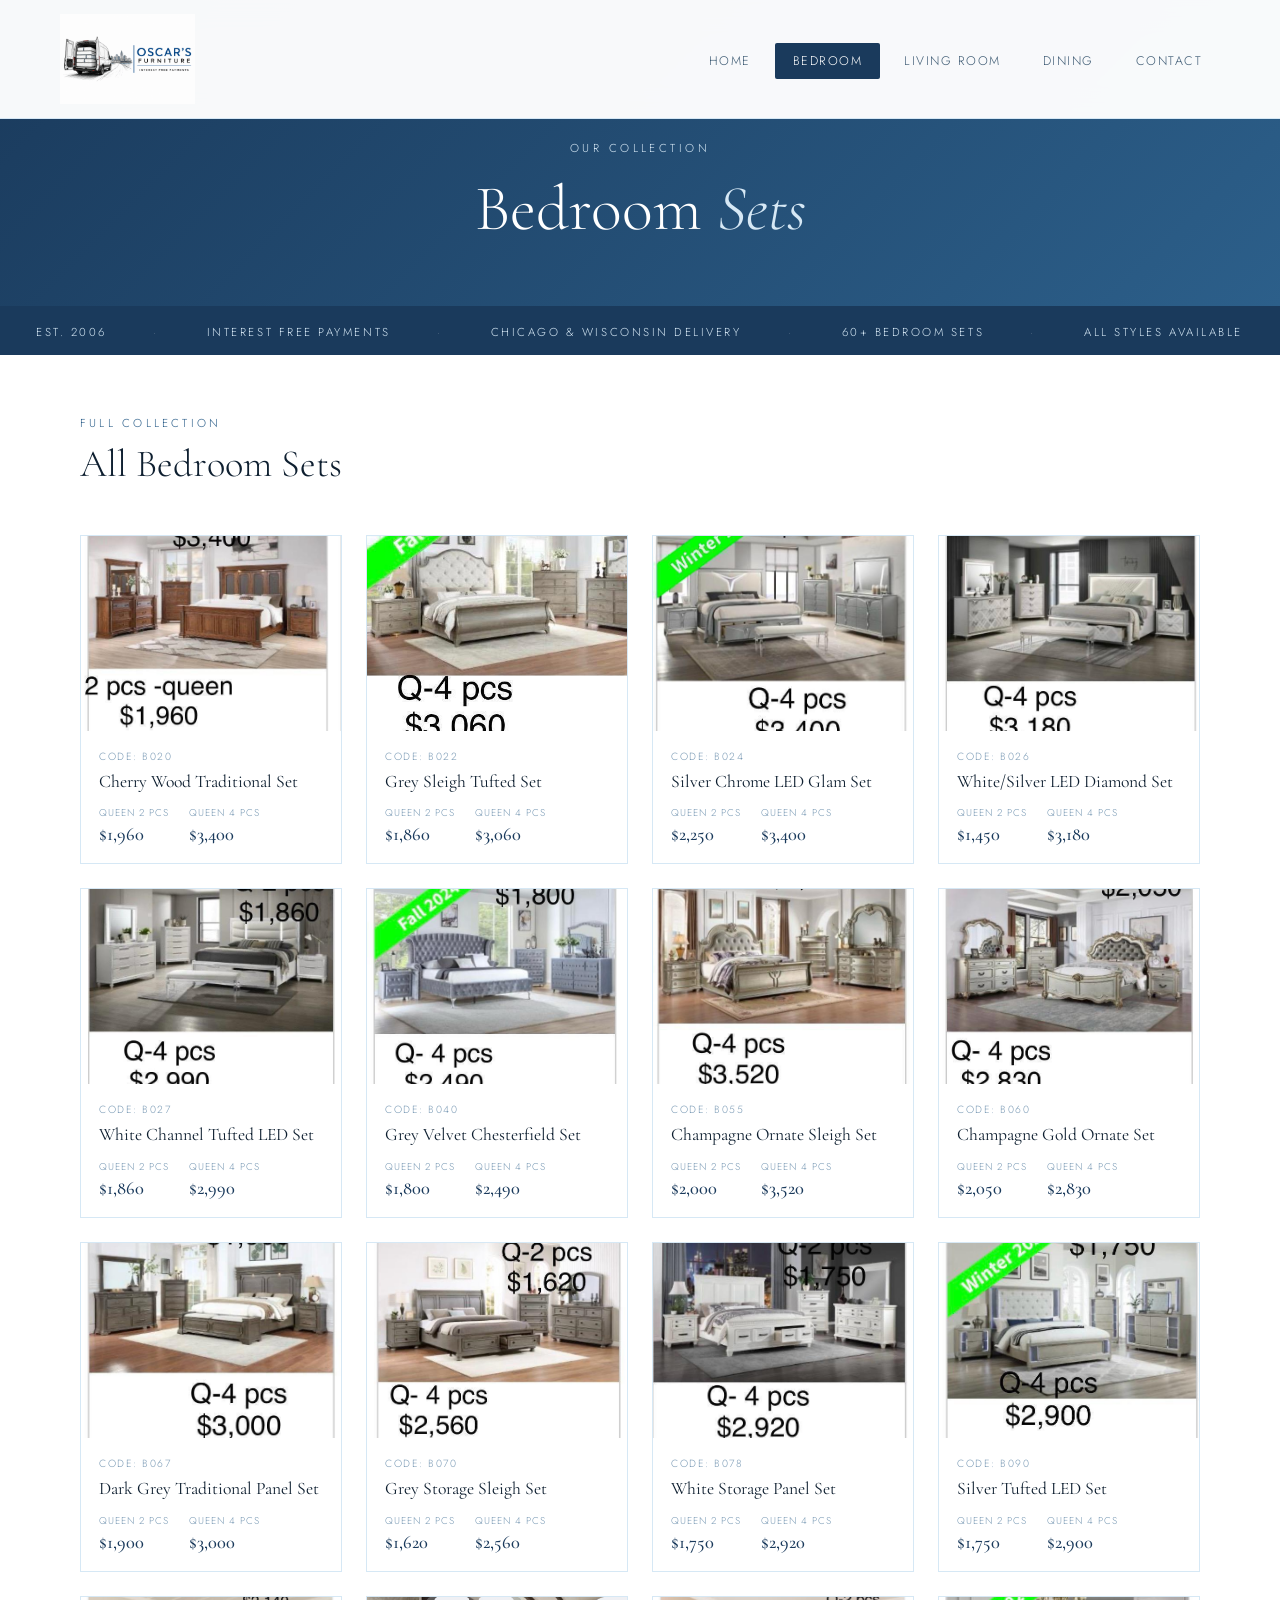
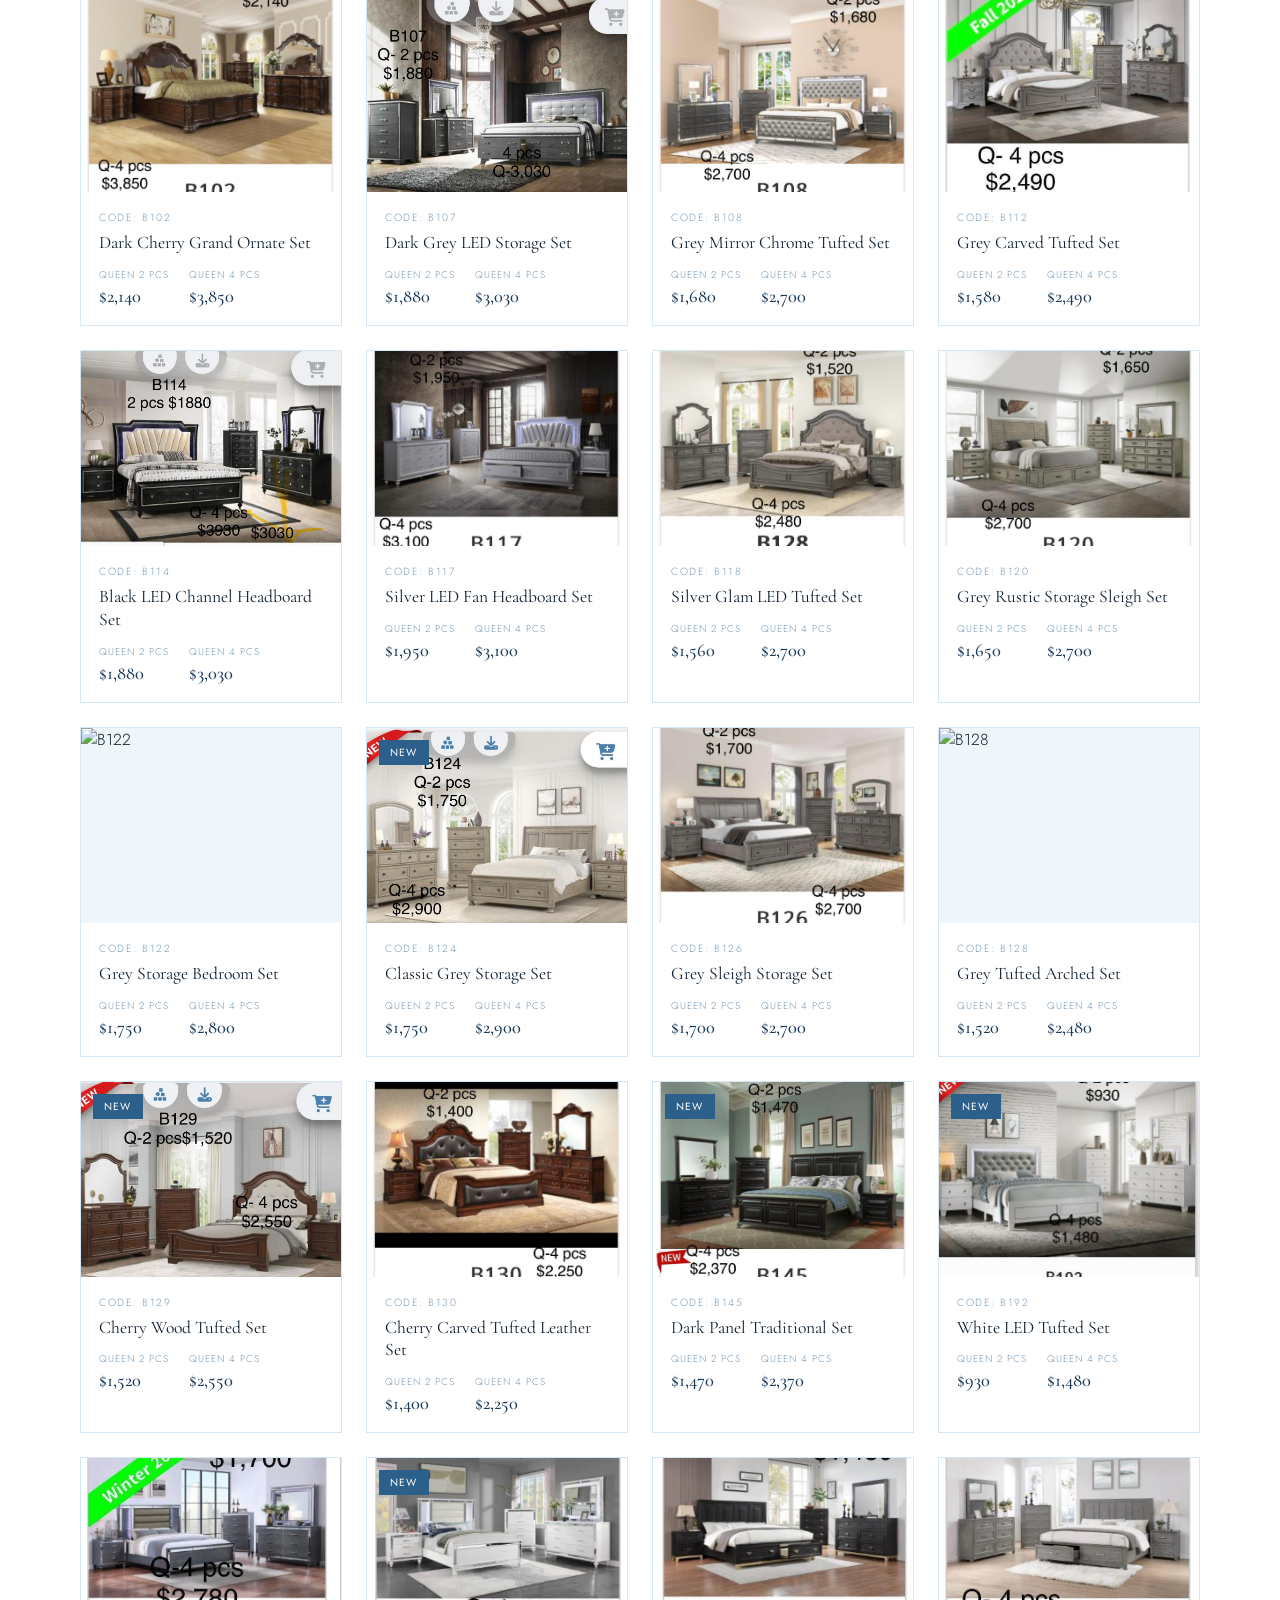
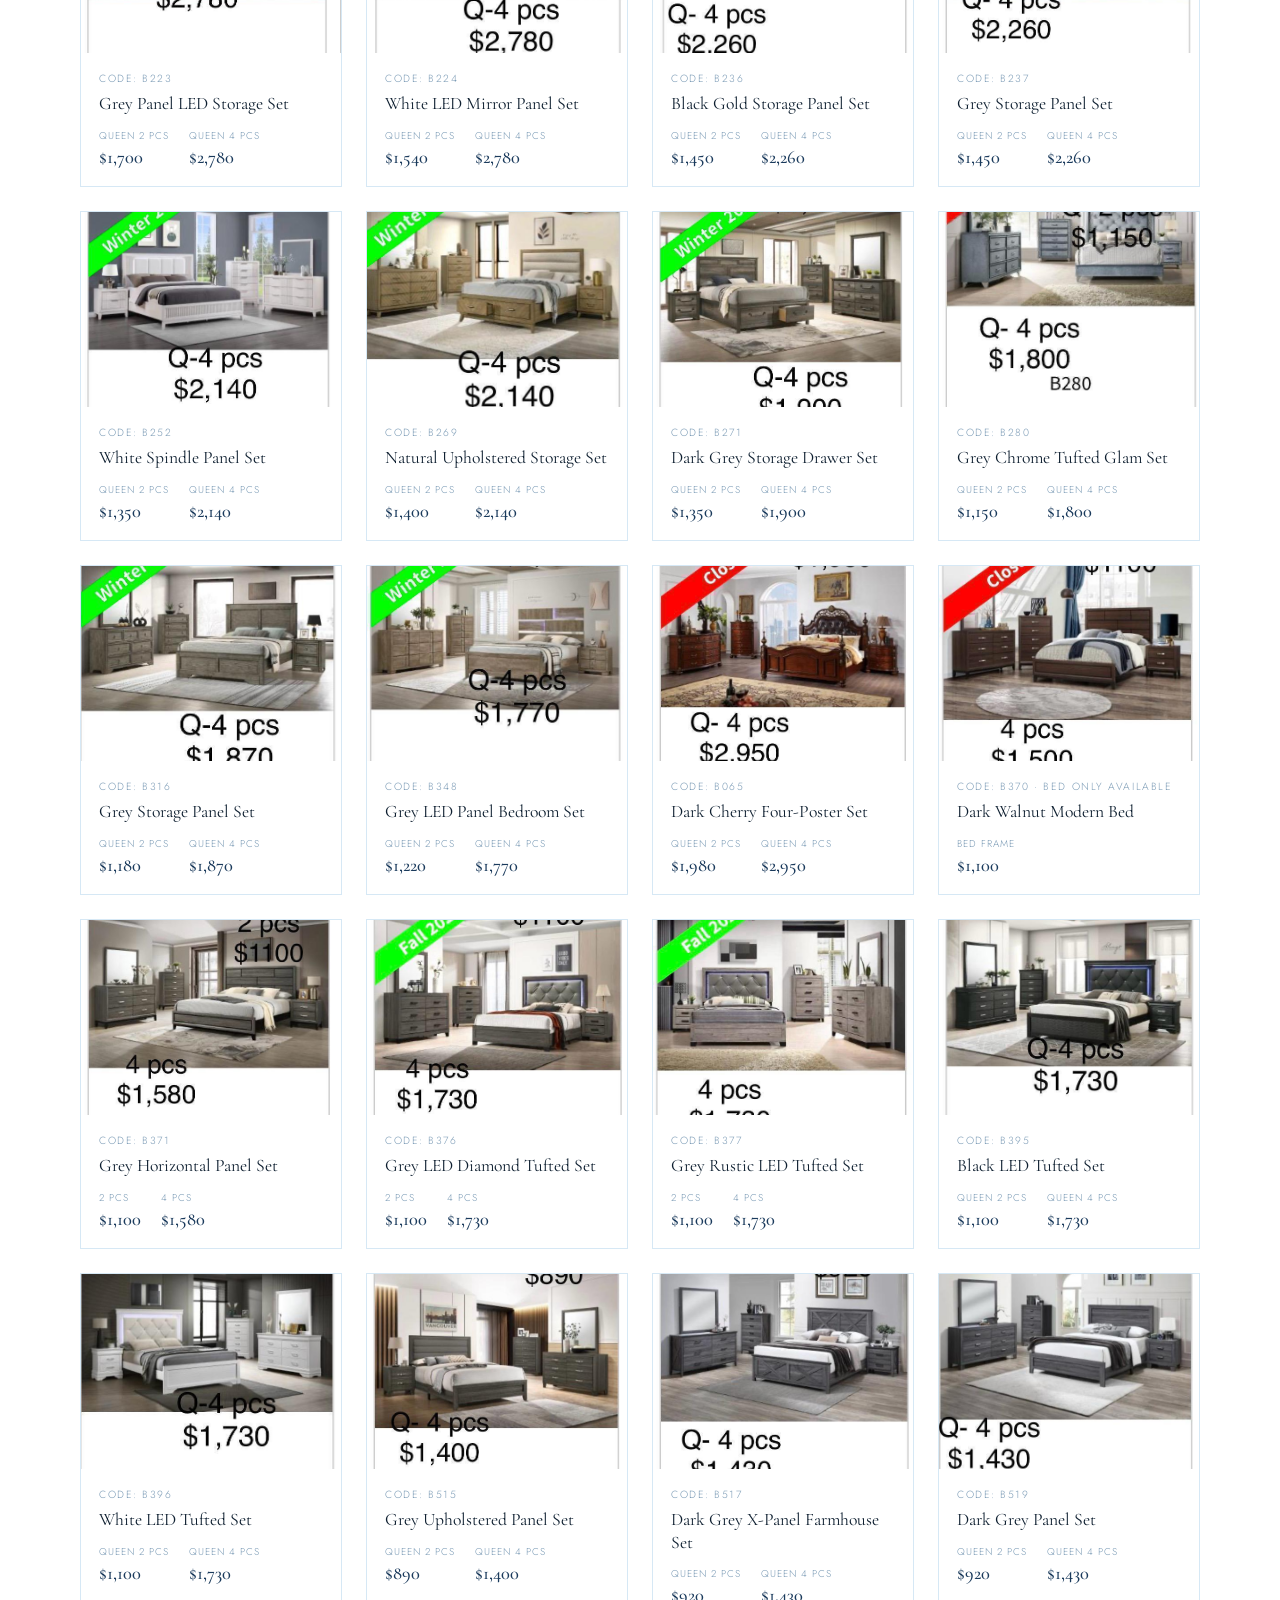
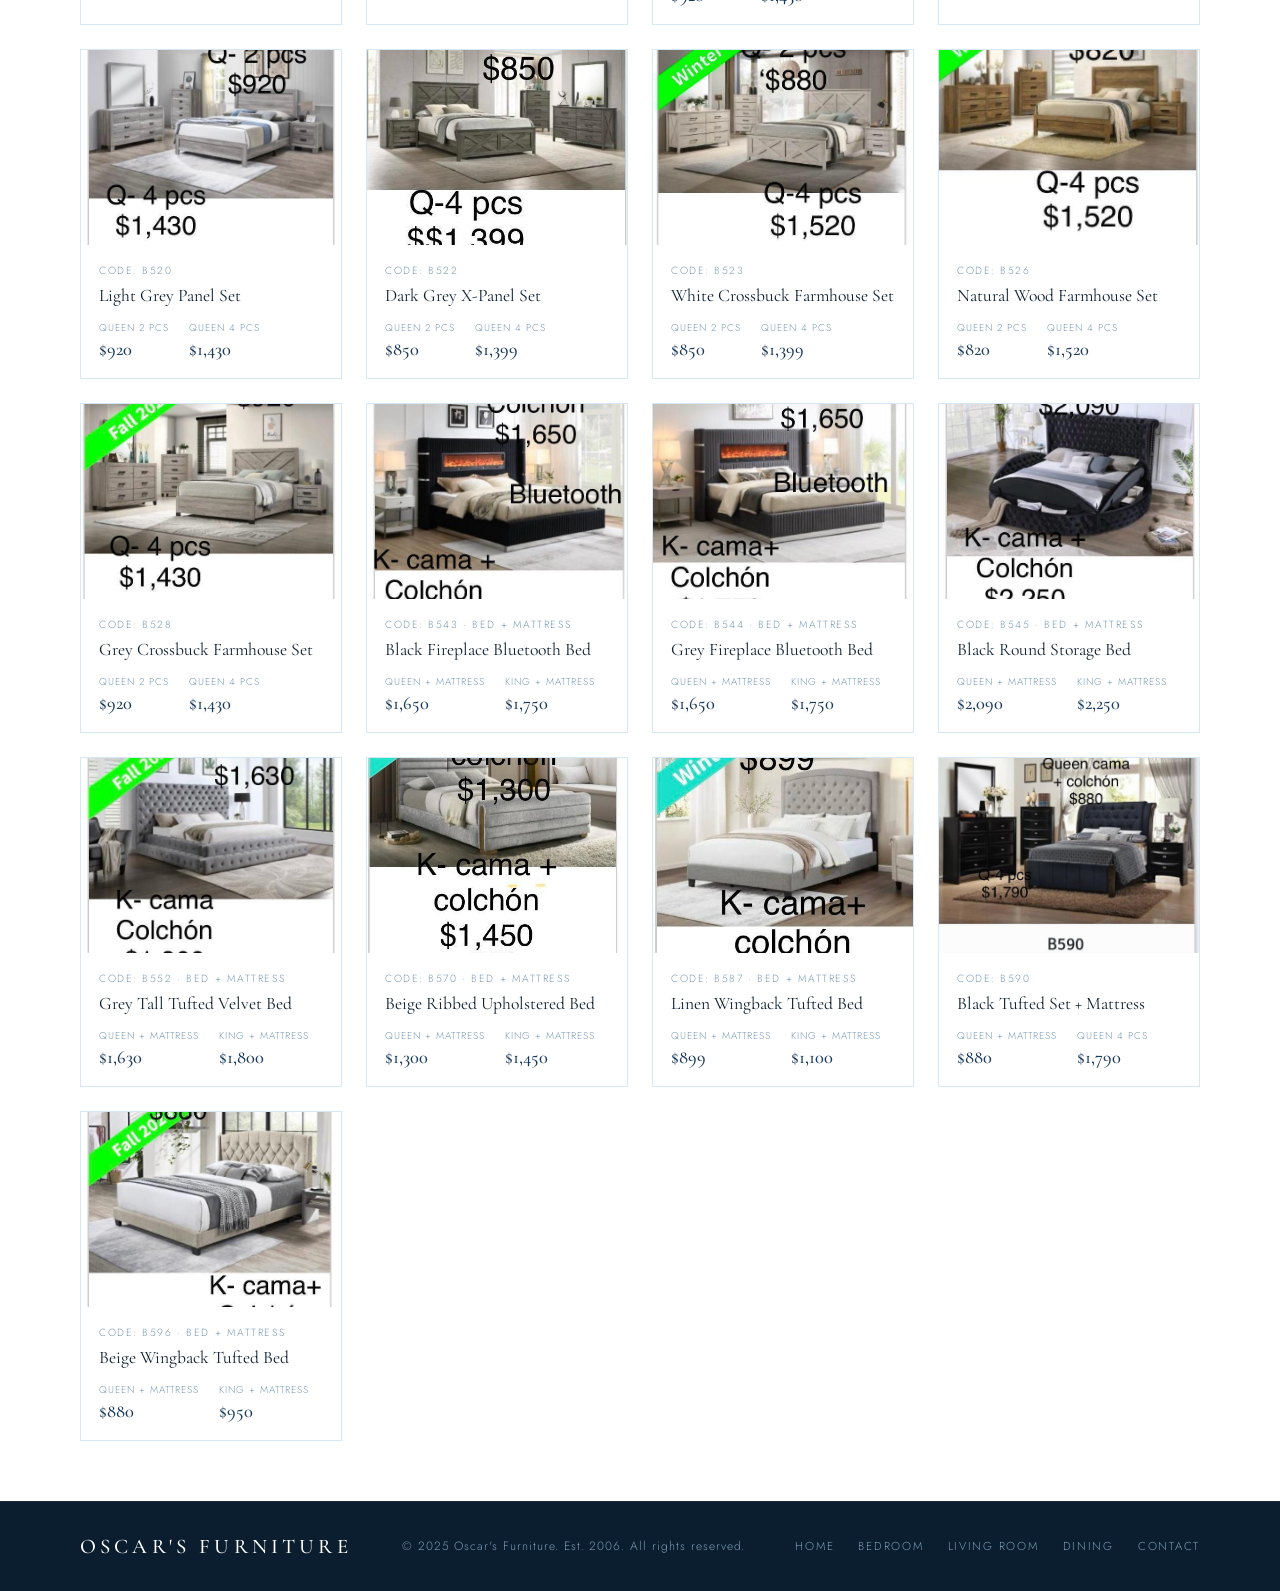
==== commit fbe1c606: "Update bedroom.html" ====
--- a/bedroom.html
+++ b/bedroom.html
@@ -9,7 +9,6 @@
 </head>
 <body>
 
-  <!-- NAV -->
   <nav id="navbar">
     <a href="index.html" class="nav-logo-link">
       <img src="Logo_png.png" alt="Oscar's Furniture" class="nav-logo-img"/>
@@ -23,13 +22,11 @@
     </ul>
   </nav>
 
-  <!-- PAGE HERO -->
   <div class="page-hero">
     <p class="page-hero-label">Our Collection</p>
     <h1>Bedroom <em>Sets</em></h1>
   </div>
 
-  <!-- MARQUEE -->
   <div class="marquee-wrap">
     <div class="marquee-track">
       <span>Est. 2006</span><span class="dot">·</span>
@@ -45,7 +42,6 @@
     </div>
   </div>
 
-  <!-- BEDROOM SETS -->
   <div class="products-section">
     <p class="section-label">Full Collection</p>
     <p class="section-title">All Bedroom Sets</p>
@@ -77,16 +73,6 @@
       </div>
 
       <div class="product-card reveal">
-        <a href="product.html?code=b030"><div class="product-img"><img src="images/images/b030.jpg" alt="B030"/><span class="product-badge product-badge--closeout">Closeout</span><div class="product-overlay"><span class="enquire-btn">View Details</span></div></div></a>
-        <div class="product-info"><p class="product-cat">Code: B030</p><p class="product-name">Silver Mirror Panel Glam Set</p><div class="price-tiers"><div class="price-tier"><span class="price-tier-label">Queen 2 pcs</span><span class="price-tier-val">$1,680</span></div><div class="price-tier"><span class="price-tier-label">Queen 4 pcs</span><span class="price-tier-val">$2,620</span></div></div></div>
-      </div>
-
-      <div class="product-card reveal">
-        <a href="product.html?code=b034"><div class="product-img"><img src="images/images/b034.jpg" alt="B034"/><span class="product-badge product-badge--closeout">Closeout</span><div class="product-overlay"><span class="enquire-btn">View Details</span></div></div></a>
-        <div class="product-info"><p class="product-cat">Code: B034</p><p class="product-name">Dark Silver Mirror Tufted Set</p><div class="price-tiers"><div class="price-tier"><span class="price-tier-label">Queen 2 pcs</span><span class="price-tier-val">$1,800</span></div><div class="price-tier"><span class="price-tier-label">Queen 4 pcs</span><span class="price-tier-val">$2,800</span></div></div></div>
-      </div>
-
-      <div class="product-card reveal">
         <a href="product.html?code=b040"><div class="product-img"><img src="images/images/b040.jpg" alt="B040"/><div class="product-overlay"><span class="enquire-btn">View Details</span></div></div></a>
         <div class="product-info"><p class="product-cat">Code: B040</p><p class="product-name">Grey Velvet Chesterfield Set</p><div class="price-tiers"><div class="price-tier"><span class="price-tier-label">Queen 2 pcs</span><span class="price-tier-val">$1,800</span></div><div class="price-tier"><span class="price-tier-label">Queen 4 pcs</span><span class="price-tier-val">$2,490</span></div></div></div>
       </div>
@@ -97,21 +83,11 @@
       </div>
 
       <div class="product-card reveal">
-        <a href="product.html?code=b058"><div class="product-img"><img src="images/images/b058.jpg" alt="B058"/><span class="product-badge product-badge--closeout">Closeout</span><div class="product-overlay"><span class="enquire-btn">View Details</span></div></div></a>
-        <div class="product-info"><p class="product-cat">Code: B058</p><p class="product-name">Dark Cherry Sleigh Set</p><div class="price-tiers"><div class="price-tier"><span class="price-tier-label">Queen 2 pcs</span><span class="price-tier-val">$1,640</span></div><div class="price-tier"><span class="price-tier-label">Queen 4 pcs</span><span class="price-tier-val">$2,700</span></div></div></div>
-      </div>
-
-      <div class="product-card reveal">
         <a href="product.html?code=b060"><div class="product-img"><img src="images/images/b060.jpg" alt="B060"/><div class="product-overlay"><span class="enquire-btn">View Details</span></div></div></a>
         <div class="product-info"><p class="product-cat">Code: B060</p><p class="product-name">Champagne Gold Ornate Set</p><div class="price-tiers"><div class="price-tier"><span class="price-tier-label">Queen 2 pcs</span><span class="price-tier-val">$2,050</span></div><div class="price-tier"><span class="price-tier-label">Queen 4 pcs</span><span class="price-tier-val">$2,830</span></div></div></div>
       </div>
 
       <div class="product-card reveal">
-        <a href="product.html?code=b065"><div class="product-img"><img src="images/images/b065.jpg" alt="B065"/><span class="product-badge product-badge--closeout">Closeout</span><div class="product-overlay"><span class="enquire-btn">View Details</span></div></div></a>
-        <div class="product-info"><p class="product-cat">Code: B065</p><p class="product-name">Dark Cherry Four-Poster Set</p><div class="price-tiers"><div class="price-tier"><span class="price-tier-label">Queen 2 pcs</span><span class="price-tier-val">$1,980</span></div><div class="price-tier"><span class="price-tier-label">Queen 4 pcs</span><span class="price-tier-val">$2,950</span></div></div></div>
-      </div>
-
-      <div class="product-card reveal">
         <a href="product.html?code=b067"><div class="product-img"><img src="images/images/b067.jpg" alt="B067"/><div class="product-overlay"><span class="enquire-btn">View Details</span></div></div></a>
         <div class="product-info"><p class="product-cat">Code: B067</p><p class="product-name">Dark Grey Traditional Panel Set</p><div class="price-tiers"><div class="price-tier"><span class="price-tier-label">Queen 2 pcs</span><span class="price-tier-val">$1,900</span></div><div class="price-tier"><span class="price-tier-label">Queen 4 pcs</span><span class="price-tier-val">$3,000</span></div></div></div>
       </div>
@@ -162,7 +138,7 @@
       </div>
 
       <div class="product-card reveal">
-        <a href="product.html?code=b128"><div class="product-img"><img src="images/images/b128.jpg" alt="B118"/><div class="product-overlay"><span class="enquire-btn">View Details</span></div></div></a>
+        <a href="product.html?code=b118"><div class="product-img"><img src="images/images/b128.jpg" alt="B118"/><div class="product-overlay"><span class="enquire-btn">View Details</span></div></div></a>
         <div class="product-info"><p class="product-cat">Code: B118</p><p class="product-name">Silver Glam LED Tufted Set</p><div class="price-tiers"><div class="price-tier"><span class="price-tier-label">Queen 2 pcs</span><span class="price-tier-val">$1,560</span></div><div class="price-tier"><span class="price-tier-label">Queen 4 pcs</span><span class="price-tier-val">$2,700</span></div></div></div>
       </div>
 
@@ -262,8 +238,13 @@
       </div>
 
       <div class="product-card reveal">
-        <a href="product.html?code=b370"><div class="product-img"><img src="images/images/b370.jpg" alt="B370"/><span class="product-badge product-badge--closeout">Closeout</span><div class="product-overlay"><span class="enquire-btn">View Details</span></div></div></a>
-        <div class="product-info"><p class="product-cat">Code: B370</p><p class="product-name">Dark Walnut Modern Set</p><div class="price-tiers"><div class="price-tier"><span class="price-tier-label">2 pcs</span><span class="price-tier-val">$1,100</span></div><div class="price-tier"><span class="price-tier-label">4 pcs</span><span class="price-tier-val">$1,500</span></div></div></div>
+        <a href="product.html?code=b065"><div class="product-img"><img src="images/images/b065.jpg" alt="B065"/><div class="product-overlay"><span class="enquire-btn">View Details</span></div></div></a>
+        <div class="product-info"><p class="product-cat">Code: B065</p><p class="product-name">Dark Cherry Four-Poster Set</p><div class="price-tiers"><div class="price-tier"><span class="price-tier-label">Queen 2 pcs</span><span class="price-tier-val">$1,980</span></div><div class="price-tier"><span class="price-tier-label">Queen 4 pcs</span><span class="price-tier-val">$2,950</span></div></div></div>
+      </div>
+
+      <div class="product-card reveal">
+        <a href="product.html?code=b370"><div class="product-img"><img src="images/images/b370.jpg" alt="B370"/><div class="product-overlay"><span class="enquire-btn">View Details</span></div></div></a>
+        <div class="product-info"><p class="product-cat">Code: B370 · Bed Only Available</p><p class="product-name">Dark Walnut Modern Bed</p><div class="price-tiers"><div class="price-tier"><span class="price-tier-label">Bed Frame</span><span class="price-tier-val">$1,100</span></div></div></div>
       </div>
 
       <div class="product-card reveal">
@@ -272,11 +253,6 @@
       </div>
 
       <div class="product-card reveal">
-        <a href="product.html?code=b375"><div class="product-img"><img src="images/images/b375.jpg" alt="B375"/><span class="product-badge product-badge--closeout">Closeout</span><div class="product-overlay"><span class="enquire-btn">View Details</span></div></div></a>
-        <div class="product-info"><p class="product-cat">Code: B375</p><p class="product-name">Black LED Tufted Set</p><div class="price-tiers"><div class="price-tier"><span class="price-tier-label">Queen 2 pcs</span><span class="price-tier-val">$1,100</span></div><div class="price-tier"><span class="price-tier-label">Queen 4 pcs</span><span class="price-tier-val">$1,730</span></div></div></div>
-      </div>
-
-      <div class="product-card reveal">
         <a href="product.html?code=b376"><div class="product-img"><img src="images/images/b376.jpg" alt="B376"/><div class="product-overlay"><span class="enquire-btn">View Details</span></div></div></a>
         <div class="product-info"><p class="product-cat">Code: B376</p><p class="product-name">Grey LED Diamond Tufted Set</p><div class="price-tiers"><div class="price-tier"><span class="price-tier-label">2 pcs</span><span class="price-tier-val">$1,100</span></div><div class="price-tier"><span class="price-tier-label">4 pcs</span><span class="price-tier-val">$1,730</span></div></div></div>
       </div>
@@ -287,11 +263,6 @@
       </div>
 
       <div class="product-card reveal">
-        <a href="product.html?code=b378"><div class="product-img"><img src="images/images/b378.jpg" alt="B378"/><span class="product-badge product-badge--closeout">Closeout</span><div class="product-overlay"><span class="enquire-btn">View Details</span></div></div></a>
-        <div class="product-info"><p class="product-cat">Code: B378</p><p class="product-name">White LED Tufted Set</p><div class="price-tiers"><div class="price-tier"><span class="price-tier-label">Queen 2 pcs</span><span class="price-tier-val">$1,100</span></div><div class="price-tier"><span class="price-tier-label">Queen 4 pcs</span><span class="price-tier-val">$1,730</span></div></div></div>
-      </div>
-
-      <div class="product-card reveal">
         <a href="product.html?code=b395"><div class="product-img"><img src="images/images/b395.jpg" alt="B395"/><div class="product-overlay"><span class="enquire-btn">View Details</span></div></div></a>
         <div class="product-info"><p class="product-cat">Code: B395</p><p class="product-name">Black LED Tufted Set</p><div class="price-tiers"><div class="price-tier"><span class="price-tier-label">Queen 2 pcs</span><span class="price-tier-val">$1,100</span></div><div class="price-tier"><span class="price-tier-label">Queen 4 pcs</span><span class="price-tier-val">$1,730</span></div></div></div>
       </div>
@@ -384,7 +355,6 @@
     </div>
   </div>
 
-  <!-- FOOTER -->
   <footer>
     <span class="footer-logo-text">Oscar's Furniture</span>
     <span class="footer-copy">© 2025 Oscar's Furniture. Est. 2006. All rights reserved.</span>
@@ -406,5 +376,6 @@
     }, { threshold: 0.06 });
     reveals.forEach(el => observer.observe(el));
   </script>
+
 </body>
 </html>
